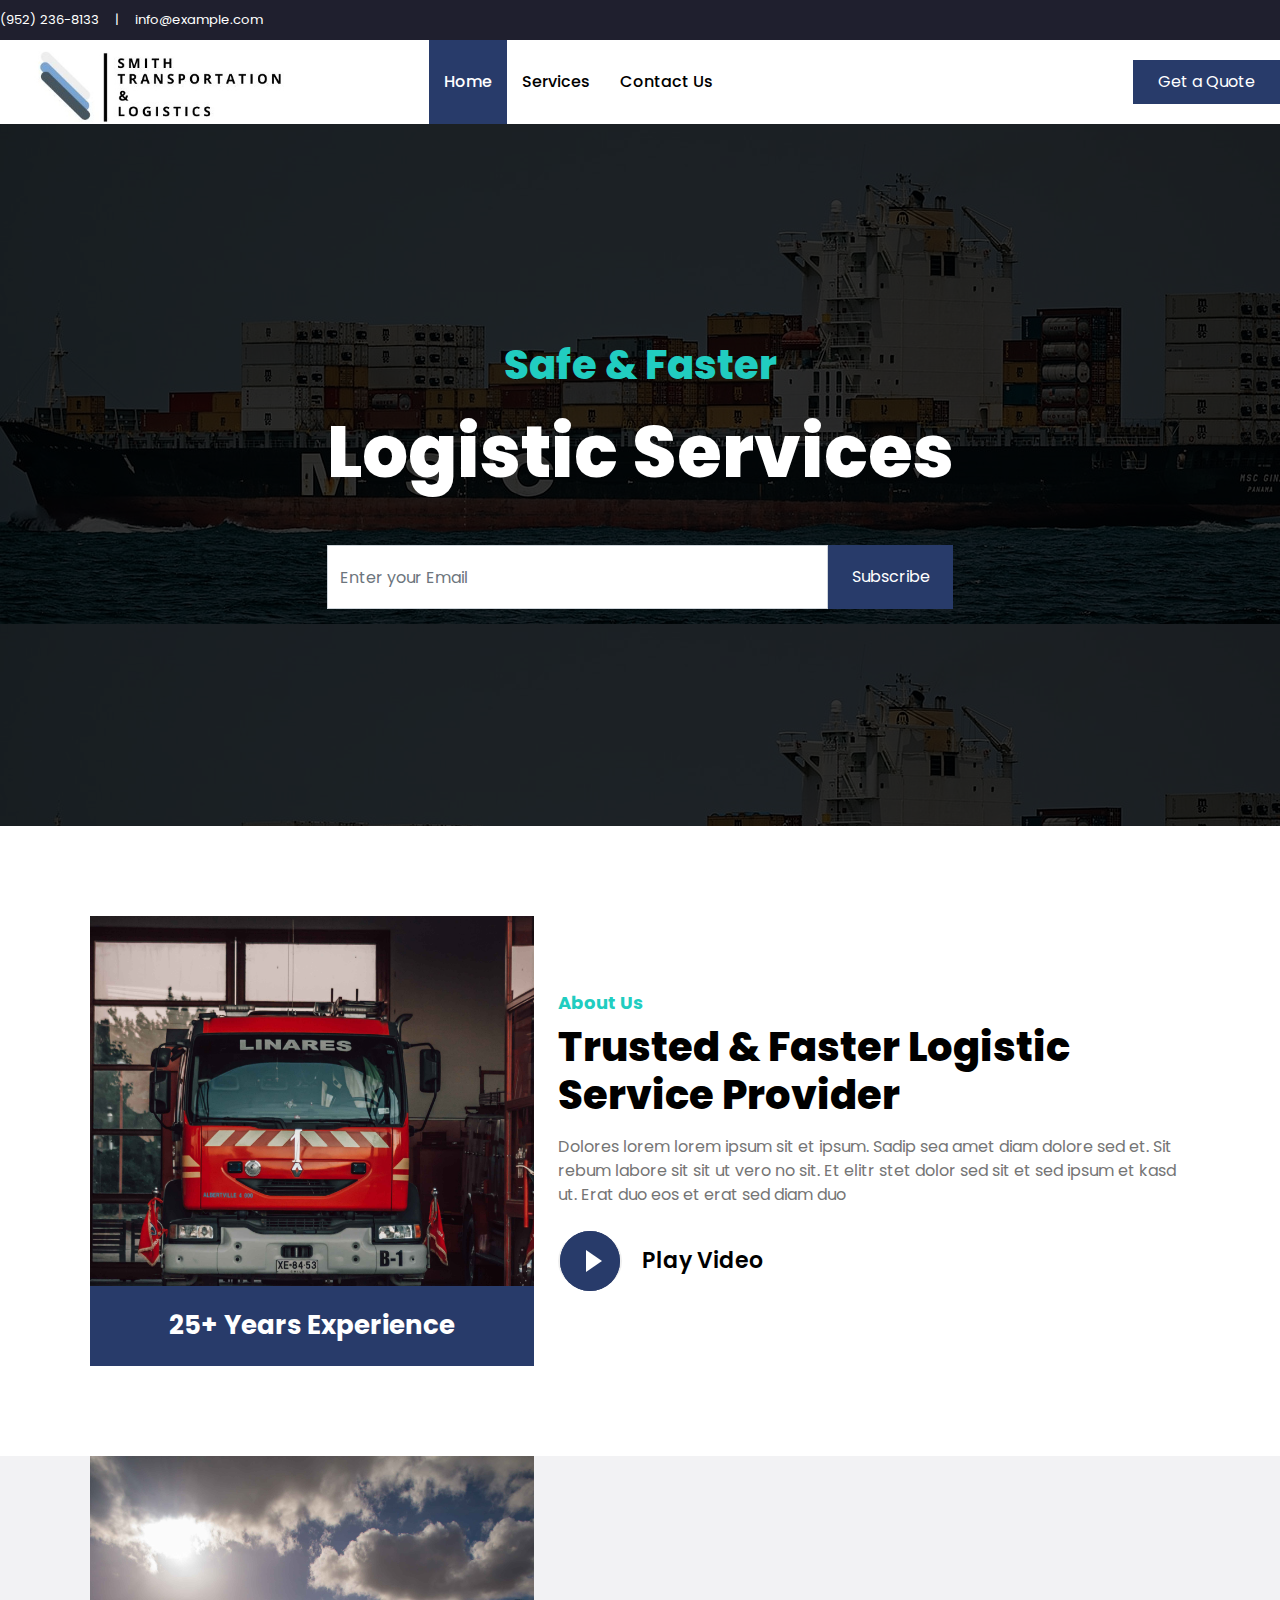
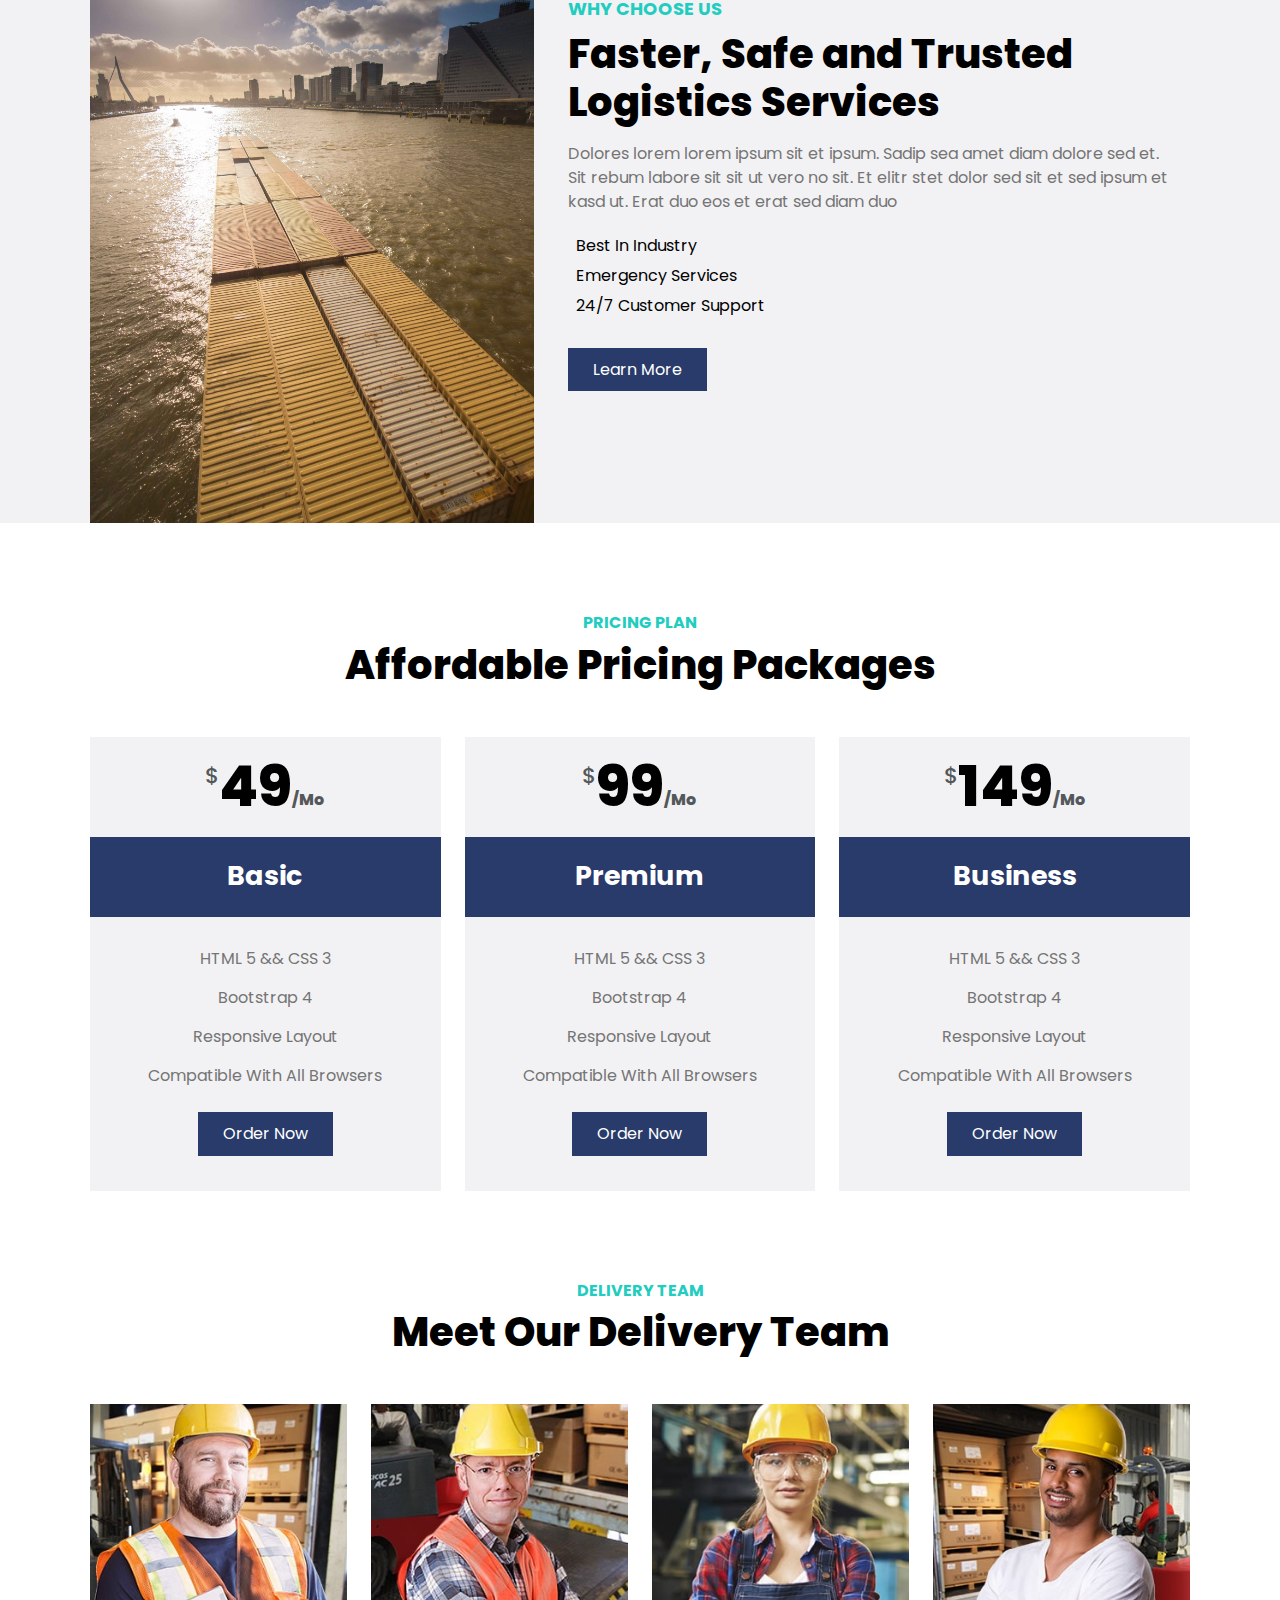
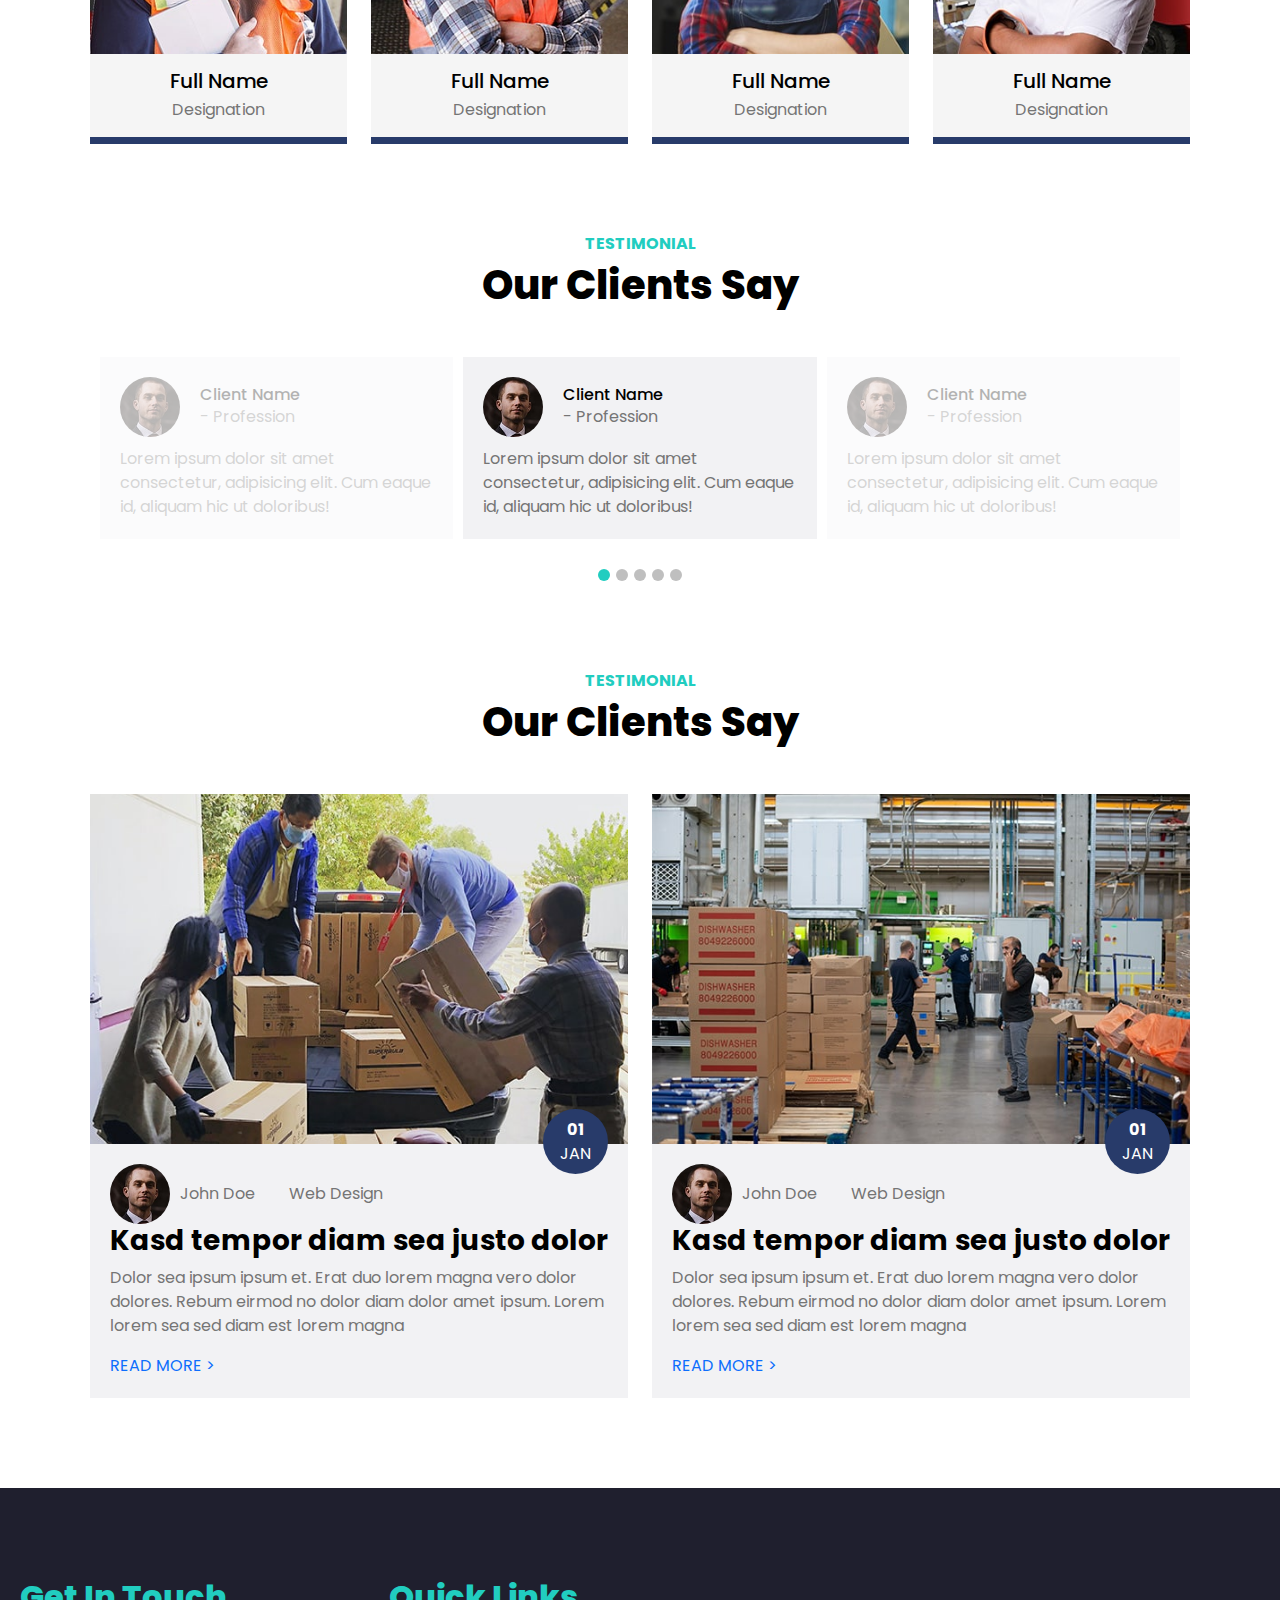
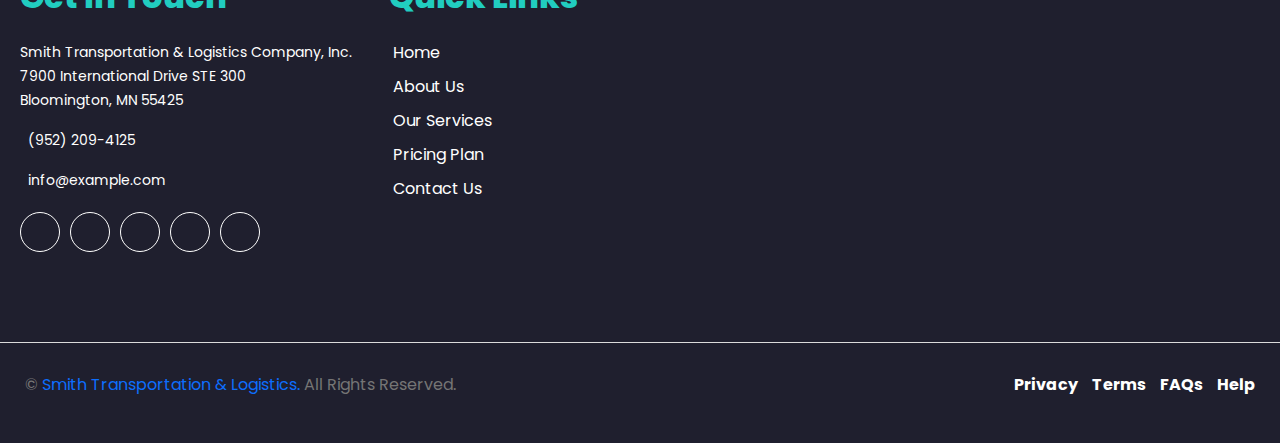
==== index.html @ babe37c7 "Add files via upload" ====
<!doctype html>
<html lang="en">



<meta http-equiv="content-type" content="text/html;charset=UTF-8" />
<head>
    <meta charset="utf-8">
    <meta name="viewport" content="width=device-width, initial-scale=1.0, shrink-to-fit=no, user-scalable=no">
    <title>STL</title>
    <link href="cdn.jsdelivr.net/npm/bootstrap%405.2.0-beta1/dist/css/bootstrap.min.css" rel="stylesheet">
    <link rel="stylesheet" href="https://pro.fontawesome.com/releases/v5.10.0/css/all.css" integrity="sha384-AYmEC3Yw5cVb3ZcuHtOA93w35dYTsvhLPVnYs9eStHfGJvOvKxVfELGroGkvsg+p" crossorigin="anonymous"/>
    <link rel="stylesheet" href="cdnjs.cloudflare.com/ajax/libs/OwlCarousel2/2.3.4/assets/owl.carousel.min.css">
    <link rel="stylesheet"
        href="cdnjs.cloudflare.com/ajax/libs/OwlCarousel2/2.3.4/assets/owl.theme.default.min.css">
    <link rel="stylesheet" href="cdnjs.cloudflare.com/ajax/libs/OwlCarousel2/2.3.4/assets/owl.carousel.min.css">
    <link rel="stylesheet" href="assets/css/theme.css" type="text/css">
    <style>
    html,
    body {
        overflow-x: hidden !important;
    }

    .site__wrapper {
        overflow-x: overlay !important;
    }
    </style>
</head>

<body>


    <div class="site__wrapper">
        <header class="header__wrap" id="navbar">
            <div class="site-nav" id="nav-inner-container">
                <div class="top-menu-section">
                    <div class="header-inner-sec-container">
                        <div class="row">
                            <div class="col-lg-6">
                                <div class="top-menu-col-wrapper">
                                    <div class="top-left-menu-content-wrapper">
                                        <small>
                                            <i class="fa fa-phone-alt mr-2"></i> (952) 236-8133
                                        </small>
                                        <small class="px-3">
                                            |
                                        </small>
                                        <small>
                                            <i class="fa fa-envelope mr-2"></i> info@example.com
                                        </small>
                                    </div>
                                    <!-- top-left-menu-content-wrapper -->
                                </div>
                                <!-- top-menu-col-wrapper -->
                            </div>
                            <div class="col-lg-6">
                                <div class="top-menu-col-wrapper d-flex" style="justify-content:flex-end">
                                    <div class="top-left-menu-content-wrapper">

                                        <a class="text-white px-2" href="#">
                                            <i class="fab fa-facebook-f"></i>
                                        </a>
                                        <a class="text-white px-2" href="#">
                                            <i class="fab fa-twitter"></i>
                                        </a>
                                        <a class="text-white px-2" href="#">
                                            <i class="fab fa-linkedin-in"></i>
                                        </a>
                                        <a class="text-white px-2" href="#">
                                            <i class="fab fa-instagram"></i>
                                        </a>
                                        <a class="text-white px-2" href="#">
                                            <i class="fab fa-youtube"></i>
                                        </a>
                                    </div>
                                    <!-- top-left-menu-content-wrapper -->
                                </div>
                                <!-- top-menu-col-wrapper -->
                            </div>
                        </div>
                        <!-- row -->
                    </div>
                    <!-- inner sec container -->
                </div>
                <!-- top-menu-section -->
                <div class="header-inner-sec-container">
                    <nav class="navbar navbar-expand-lg" style="overflow:hidden;">
                        <div class="container-fluid" style="padding:0">
                            <a class="navbar-brand" style="padding:4px;position:relative" href="#">
                                <img src="assets\images\SMITH (1).jpg" style="    height: 94px;
    position: absolute;
    top: -47px;" alt="">
                            </a>
                            <button class="navbar-toggler" type="button" data-bs-toggle="collapse"
                                data-bs-target="#navbarNav" aria-controls="navbarNav" aria-expanded="false"
                                aria-label="Toggle navigation">
                                <span class="navbar-toggler-icon"></span>
                            </button>
                            <div class="collapse navbar-collapse" id="navbarNav">
                                <ul class="navbar-nav mx-auto">
                                    <li class="nav-item">
                                        <a class="nav-link n1 active" aria-current="page" href="index-2.html">Home</a>
                                    </li>
                                    <li class="nav-item">
                                        <a class="nav-link n2 " href="services.html">Services</a>
                                    </li>
                                    <li class="nav-item">
                                        <a class="nav-link n3" href="contact.html">Contact Us</a>
                                    </li>
                                </ul>
                                <div class="header-btn-wrapper d-flex">
                                    <a href="#" class="theme-btn">
                                        Get a Quote
                                    </a>
                                </div>
                                <!-- header-btn-wrapper -->
                            </div>
                        </div>

                    </nav>



                </div>
                <!--/.container-->
            </div>
            <!--/.site-nave-->
        </header>
        <!--/.header__wrap--><div class="hero-section">
    <div class="inner-sec-container">
        <div class="hero-sec-inner-parent">
            <div class="content-wrapper">
                <h1 class="hero-small-heading">Safe & Faster</h1>
                <h1 class="hero-main-heading">Logistic Services</h1>
                <div class="subscription-form-wrapper">
                    <form action="#" class="d-flex">
                        <div class="form-group inputbox">
                            <input type="text" placeholder="Enter your Email" class="form-control ">
                        </div>
                        <div class="form-group submit-btn">
                            <input type="submit" value="Subscribe" class="form-control ">
                        </div>
                    </form>
                </div>
                <!-- subscription-form-wrapper -->
            </div>
        </div>
        <!-- hero-sec-inner-parent -->
        </di>
        <!-- inner sec container -->
    </div>
    <!-- hero-section -->
</div>
<!-- &&&&&&&&&&&&&&&&&&&&&&&about section &&&&&&&&&&&&&&&&&&&&&&&&& -->

<div class="about-section">
    <div class="inner-sec-container">
        <div class="about-sec-inner-parent">
            <div class="row">
                <div class="col-lg-5">
                    <div class="about-col-wrapper">
                        <div class="about-img-wrapper">
                            <div class="img-wrapper">
                                <img src="assets/images/about.jpg" alt="">
                            </div>
                            <!-- img-wrapper -->
                            <div class="content-wrapper">
                                <h2>
                                    25+ Years Experience
                                </h2>
                            </div>
                        </div>
                        <!-- about-img-wrapper -->
                    </div>
                </div>
                <div class="col-lg-7">
                    <div class="about-col-wrapper d-flex align-items-center" style="display:flex;">
                        <div class="about-content-area">
                            <h3 class="about-txt">About Us</h3>
                            <h2>
                                Trusted & Faster Logistic Service Provider
                            </h2>
                            <p class="mt-3">
                                Dolores lorem lorem ipsum sit et ipsum. Sadip sea amet diam dolore sed et. Sit rebum
                                labore sit sit ut vero no sit. Et elitr stet dolor sed sit et sed ipsum et kasd ut. Erat
                                duo eos et erat sed diam duo
                            </p>

                            <div class="video-play-area">
                                <!-- <button class="video-play-button">
                                    <span></span>
                                </button> -->
                                <button type="button" class="btn-play" data-bs-toggle="modal" data-bs-target="#exampleModal">
                <span></span>
              </button>
              <div class="modal fade" id="exampleModal" tabindex="-1" aria-labelledby="exampleModalLabel" aria-hidden="true">
  <div class="modal-dialog">
    <div class="modal-content">

      <div class="modal-body">
      <iframe width="100%" height="315" src="https://www.youtube.com/embed/Pc0MDeOCjJw" title="YouTube video player" frameborder="0" allow="accelerometer; autoplay; clipboard-write; encrypted-media; gyroscope; picture-in-picture" allowfullscreen></iframe>
      </div>

    </div>
  </div>
</div>
                                <div class="vid-txt-area">
                                    <h3>Play Video</h3>
                                </div>
                                <!-- vid-txt-area -->
                            </div>
                            <!-- video-play-area -->
                        </div>
                        <!-- about-content-area -->
                    </div>
                </div>
            </div>
        </div>
        <!-- inner parent -->
    </div>
    <!-- inner sec container -->
</div>
<!-- about-section -->

    <!-- **************quote section****************** -->

    <!-- <div class="quote-section">
        <div class="inner-sec-container">
            <div class="quote-sec-inner-parent">

                <div class="row">
                    <div class="col-lg-7">
                        <div class="quote-content-area">
                            <h3 class="about-txt">GET A QUOTE
                            </h3>
                            <h2>
                                Request A Free Quote
                            </h2>
                            <p class="mt-3">
                                Dolores lorem lorem ipsum sit et ipsum. Sadip sea amet diam dolore sed et. Sit rebum
                                labore sit sit ut vero no sit. Et elitr stet dolor sed sit et sed ipsum et kasd ut. Erat
                                duo eos et erat sed diam duo
                            </p>

                            <div class="row mt-4">
                                <div class="col-md-4">
                                    <div class="counter-col-wrapper">

                                        <h3 class="count">225</h3>
                                        <h4>Skilled Experts</h4>
                                    </div> -->
                                    <!-- counter-col-wrapper -->
                                <!-- </div> -->
                                <!-- col 4 -->
<!--
                                <div class="col-md-4">
                                    <div class="counter-col-wrapper">
                                        <h3 class="count">1050</h3>
                                        <h4>Happy Clients</h4>
                                    </div> -->
                                    <!-- counter-col-wrapper -->
                                <!-- </div> -->
                                <!-- col 4 -->

                                <!-- <div class="col-md-4">
                                    <div class="counter-col-wrapper">
                                        <h3 class="count">2050</h3>
                                        <h4>Complete Projects</h4>
                                    </div> -->
                                    <!-- counter-col-wrapper -->
                                <!-- </div> -->
                                <!-- col 4 -->
                            <!-- </div> -->
                            <!-- quote-counter-area -->
                        <!-- </div> -->
                        <!-- quote-content-area -->


                    <!-- </div> -->
                    <!-- col 7 -->
                    <!-- <div class="col-lg-5">
                        <div class="quote-form-wrapper d-flex align-items-center">
                            <form action="#" class="w-100 mt-4">
                                <div class="form-group">
                                    <input type="text" placeholder="Your Name" class="form-control">
                                </div> -->
                                <!-- form group -->
                                <!-- <div class="form-group">
                                    <input type="email" placeholder="Your Name" class="form-control">
                                </div> -->
                                <!-- form group -->
                                <!-- <div class="form-group">
                                    <select name="" id="" class="form-control">
                                        <option value="">Select Services</option>
                                        <option value="">Service A</option>
                                        <option value="">Service B</option>
                                        <option value="">Service C</option>
                                    </select>
                                </div> -->
                                <!-- form group -->
                                <!-- <div class="form-group">
                                    <input type="submit" class="form-control submit" value="Get a Quote">
                                </div>
                            </form>
                        </div> -->
                        <!-- quote-form-wrapper -->
                    <!-- </div> -->
                    <!-- col 5 -->
                <!-- </div> -->
                <!-- row -->

            <!-- </div> -->
            <!-- quote-sec-inner-parent -->
        <!-- </div> -->
        <!-- inner sec container -->
    <!-- </div> -->
    <!-- quote-section -->

<!--
<div class="service-section">
    <div class="inner-sec-container">
        <div class="service-inner-parent">
            <div class="heading-wrapper">
                <h2>Our Serivces</h2>
                <h3> Best Logistic Services</h3>
            </div> -->
            <!-- heading-wrapper -->
            <!-- <div class="row mt-5">
                <div class="col-lg-3">
                    <div class="service-card-wrapper">
                        <div class="service-header-wrapper d-flex align-items-center">
                            <i class="fa fa-2x fa-plane pr-3"></i>
                            <p class="px-3">Air Flight</p>
                        </div> -->
                        <!-- service-header-wrapper -->
                        <!-- <div class="content-wrapper">
                            <p>Diam amet eos at no eos sit lorem, amet rebum ipsum clita stet diam sea est diam</p>
                            <a href="#">
                                Read More
                            </a>
                        </div> -->
                        <!-- content-wrapper     -->
                    <!-- </div> -->
                    <!-- service-card-wrapper -->
                <!-- </div> -->
                <!-- col 3 -->
                <!-- <div class="col-lg-3">
                    <div class="service-card-wrapper">
                        <div class="service-header-wrapper d-flex align-items-center">
                            <i class="fa fa-2x fa-ship pr-3"></i>
                            <p class="px-3">Ocean Freight</p>
                        </div> -->
                        <!-- service-header-wrapper -->
                        <!-- <div class="content-wrapper">
                            <p>Diam amet eos at no eos sit lorem, amet rebum ipsum clita stet diam sea est diam</p>
                            <a href="#">
                                Read More
                            </a>
                        </div> -->
                        <!-- content-wrapper     -->
                    <!-- </div> -->
                    <!-- service-card-wrapper -->
                <!-- </div> -->
                <!-- col 3 -->
                <!-- <div class="col-lg-3">
                    <div class="service-card-wrapper">
                        <div class="service-header-wrapper d-flex align-items-center">
                            <i class="fa fa-2x fa-truck pr-3"></i>
                            <p class="px-3">Land Transport</p>
                        </div> -->
                        <!-- service-header-wrapper -->
                        <!-- <div class="content-wrapper">
                            <p>Diam amet eos at no eos sit lorem, amet rebum ipsum clita stet diam sea est diam</p>
                            <a href="#">
                                Read More
                            </a>
                        </div> -->
                        <!-- content-wrapper     -->
                    <!-- </div> -->
                    <!-- service-card-wrapper -->
                <!-- </div> -->
                <!-- col 3 -->
                <!-- <div class="col-lg-3">
                    <div class="service-card-wrapper">
                        <div class="service-header-wrapper d-flex align-items-center">
                            <i class="fa fa-2x fa-store pr-3"></i>
                            <p class="px-3">Cargo Storage</p>
                        </div> -->
                        <!-- service-header-wrapper -->
                        <!-- <div class="content-wrapper">
                            <p>Diam amet eos at no eos sit lorem, amet rebum ipsum clita stet diam sea est diam</p>
                            <a href="#">
                                Read More
                            </a> -->
                        <!-- </div> -->
                        <!-- content-wrapper     -->
                    <!-- </div> -->
                    <!-- service-card-wrapper -->
                <!-- </div> -->
                <!-- col 3 -->
            <!-- </div> -->
        <!-- </div> -->
        <!-- service-inner-parent -->
    <!-- </div> -->
    <!-- inner sec container -->
<!-- </div> -->
<!-- service-section -->


<!-- ***************** choose section**************8 -->


<div class="choose-section">
    <div class="inner-sec-container">
        <div class="choose-sec-inner-parent">
            <div class="row">
                <div class="col-lg-5">
                    <div class="choose-img-wrapper">
                        <img src="assets/images/ship.jpg" alt="">
                    </div>
                    <!-- choose-img-wrapper -->
                </div>
                <div class="col-lg-7">
                    <div class="choose-content-wrapper d-flex align-items-center">
                        <div class="content-wrapper">

                            <h3 class="about-txt">WHY CHOOSE US

                            </h3>
                            <h2>
                                Faster, Safe and Trusted Logistics Services
                            </h2>
                            <p class="mt-3">
                                Dolores lorem lorem ipsum sit et ipsum. Sadip sea amet diam dolore sed et. Sit rebum
                                labore sit sit ut vero no sit. Et elitr stet dolor sed sit et sed ipsum et kasd ut. Erat
                                duo eos et erat sed diam duo
                            </p>
                            <ul class="choose-list">
                                <li> <i class="far fa-dot-circle  mr-3"></i> &nbsp; Best In Industry</li>
                                <li><i class="far fa-dot-circle  mr-3"></i> &nbsp; Emergency Services</li>
                                <li><i class="far fa-dot-circle  mr-3"></i> &nbsp; 24/7 Customer Support</li>
                            </ul>
                            <br>
                            <a href="#" class="theme-btn">
                                Learn More
                            </a>
                        </div>
                        <!-- content-wrapper -->
                    </div>
                    <!-- choose-content-wrapper  -->
                </div>
            </div>
        </div>
        <!-- choose-sec-inner-parent -->
    </div>
    <!-- inner sec container -->
</div>
<!-- choose-section -->

<!-- *******************Pricing section******************** -->

<div class="pricing-section">
    <div class="inner-sec-container">
        <div class="pricing-sec-inner-parent">
            <div class="heading-wrapper">
                <h2>PRICING PLAN</h2>
                <h3> Affordable Pricing Packages</h3>
            </div>
            <!-- heading-wrapper -->

            <div class="row mt-5">
                <div class="col-lg-4">
                    <div class="pricing-card-wrapper">
                        <div class="price-area">
                            <h1 class="display-4 mb-0">
                                <small class="align-top text-muted font-weight-medium"
                                    style="font-size: 22px; line-height: 45px;font-weight:500;">$</small>49<small
                                    class="align-bottom text-muted font-weight-medium"
                                    style="font-size: 16px; line-height: 40px">/Mo</small>
                            </h1>
                        </div>
                        <!-- price-area -->
                        <div class="price-tag-area">
                            <h2>Basic</h2>
                        </div>
                        <!-- price-tag-area -->
                        <div class="price-detail-area">
                            <p>HTML 5 && CSS 3</p>
                            <p>Bootstrap 4</p>
                            <p>Responsive Layout</p>
                            <p>Compatible With All Browsers</p>
                            <a href="#" class="theme-btn d-block mx-auto mt-4" style="width:fit-content;">
                                Order Now
                            </a>
                        </div>
                        <!-- price-detail-area   -->
                    </div>
                    <!-- pricing-card-wrapper -->
                </div>
                <!-- col 4 -->

                <div class="col-lg-4">
                    <div class="pricing-card-wrapper">
                        <div class="price-area">
                            <h1 class="display-4 mb-0">
                                <small class="align-top text-muted font-weight-medium"
                                    style="font-size: 22px; line-height: 45px;font-weight:500;">$</small>99<small
                                    class="align-bottom text-muted font-weight-medium"
                                    style="font-size: 16px; line-height: 40px">/Mo</small>
                            </h1>
                        </div>
                        <!-- price-area -->
                        <div class="price-tag-area">
                            <h2>Premium</h2>
                        </div>
                        <!-- price-tag-area -->
                        <div class="price-detail-area">
                            <p>HTML 5 && CSS 3</p>
                            <p>Bootstrap 4</p>
                            <p>Responsive Layout</p>
                            <p>Compatible With All Browsers</p>
                            <a href="#" class="theme-btn d-block mx-auto mt-4" style="width:fit-content;">
                                Order Now
                            </a>
                        </div>
                        <!-- price-detail-area   -->
                    </div>
                    <!-- pricing-card-wrapper -->
                </div>
                <!-- col 4 -->

                <div class="col-lg-4">
                    <div class="pricing-card-wrapper">
                        <div class="price-area">
                            <h1 class="display-4 mb-0">
                                <small class="align-top text-muted font-weight-medium"
                                    style="font-size: 22px; line-height: 45px;font-weight:500;">$</small>149<small
                                    class="align-bottom text-muted font-weight-medium"
                                    style="font-size: 16px; line-height: 40px">/Mo</small>
                            </h1>
                        </div>
                        <!-- price-area -->
                        <div class="price-tag-area">
                            <h2>Business</h2>
                        </div>
                        <!-- price-tag-area -->
                        <div class="price-detail-area">
                            <p>HTML 5 && CSS 3</p>
                            <p>Bootstrap 4</p>
                            <p>Responsive Layout</p>
                            <p>Compatible With All Browsers</p>
                            <a href="#" class="theme-btn d-block mx-auto mt-4" style="width:fit-content;">
                                Order Now
                            </a>
                        </div>
                        <!-- price-detail-area   -->
                    </div>
                    <!-- pricing-card-wrapper -->
                </div>
                <!-- col 4 -->
            </div>
            <!-- row -->
        </div>
        <!-- pricing-sec-inner-parent -->
    </div>
    <!-- inner sec container -->
</div>
<!-- pricing-section -->


<!-- *********************team section*************** -->

<div class="team-section">
    <div class="inner-sec-container">
        <div class="team-sec-inner-parent">
            <div class="heading-wrapper">
                <h2>DELIVERY TEAM</h2>
                <h3> Meet Our Delivery Team</h3>
            </div>
            <!-- heading-wrapper -->

            <div class="row mt-5">
                <div class="col-lg-3">
                    <div class="team-card-wrapper">
                        <div class="img-wrapper">
                            <img src="assets/images/team1.jpg" alt="">
                        </div>
                        <!-- img-wrapper-->
                        <div class="content-wrapper">
                            <div class="intro-area">
                                <h3>Full Name</h3>
                                <p>Designation</p>
                            </div>
                            <!-- intro-area -->
                            <div class="team-social-wrapper">
                                <div class="icons-parent">
                                    <div class="social-icon-area">
                                        <a class="text-white px-2" href="#">
                                            <i class="fab fa-facebook-f"></i>
                                        </a>
                                    </div>
                                    <!-- social-icon-area -->

                                    <div class="social-icon-area">
                                        <a class="text-white px-2" href="#">
                                            <i class="fab fa-twitter"></i>
                                        </a>
                                    </div>
                                    <!-- social-icon-area -->

                                    <div class="social-icon-area">
                                        <a class="text-white px-2" href="#">
                                            <i class="fab fa-linkedin-in"></i>
                                        </a>
                                    </div>
                                    <!-- social-icon-area -->

                                    <div class="social-icon-area">
                                        <a class="text-white px-2" href="#">
                                            <i class="fab fa-instagram"></i>
                                        </a>
                                    </div>
                                    <!-- social-icon-area -->
                                    <div class="social-icon-area">
                                        <a class="text-white px-2" href="#">
                                            <i class="fab fa-youtube"></i>
                                        </a>
                                    </div>
                                    <!-- social-icon-area -->

                                </div>
                            </div>
                            <!-- team-social-wrapper -->
                        </div>
                        <!-- content-wrapper -->
                    </div>
                    <!-- team-card-wrapper -->
                </div>
                <!-- col 3 -->

                <div class="col-lg-3">
                    <div class="team-card-wrapper">
                        <div class="img-wrapper">
                            <img src="assets/images/team2.jpg" alt="">
                        </div>
                        <!-- img-wrapper-->
                        <div class="content-wrapper">
                            <div class="intro-area">
                                <h3>Full Name</h3>
                                <p>Designation</p>
                            </div>
                            <!-- intro-area -->
                            <div class="team-social-wrapper">
                                <div class="icons-parent">
                                    <div class="social-icon-area">
                                        <a class="text-white px-2" href="#">
                                            <i class="fab fa-facebook-f"></i>
                                        </a>
                                    </div>
                                    <!-- social-icon-area -->

                                    <div class="social-icon-area">
                                        <a class="text-white px-2" href="#">
                                            <i class="fab fa-twitter"></i>
                                        </a>
                                    </div>
                                    <!-- social-icon-area -->

                                    <div class="social-icon-area">
                                        <a class="text-white px-2" href="#">
                                            <i class="fab fa-linkedin-in"></i>
                                        </a>
                                    </div>
                                    <!-- social-icon-area -->

                                    <div class="social-icon-area">
                                        <a class="text-white px-2" href="#">
                                            <i class="fab fa-instagram"></i>
                                        </a>
                                    </div>
                                    <!-- social-icon-area -->
                                    <div class="social-icon-area">
                                        <a class="text-white px-2" href="#">
                                            <i class="fab fa-youtube"></i>
                                        </a>
                                    </div>
                                    <!-- social-icon-area -->

                                </div>
                            </div>
                            <!-- team-social-wrapper -->
                        </div>
                        <!-- content-wrapper -->
                    </div>
                    <!-- team-card-wrapper -->
                </div>
                <!-- col 3 -->

                <div class="col-lg-3">
                    <div class="team-card-wrapper">
                        <div class="img-wrapper">
                            <img src="assets/images/team3.jpg" alt="">
                        </div>
                        <!-- img-wrapper-->
                        <div class="content-wrapper">
                            <div class="intro-area">
                                <h3>Full Name</h3>
                                <p>Designation</p>
                            </div>
                            <!-- intro-area -->
                            <div class="team-social-wrapper">
                                <div class="icons-parent">
                                    <div class="social-icon-area">
                                        <a class="text-white px-2" href="#">
                                            <i class="fab fa-facebook-f"></i>
                                        </a>
                                    </div>
                                    <!-- social-icon-area -->

                                    <div class="social-icon-area">
                                        <a class="text-white px-2" href="#">
                                            <i class="fab fa-twitter"></i>
                                        </a>
                                    </div>
                                    <!-- social-icon-area -->

                                    <div class="social-icon-area">
                                        <a class="text-white px-2" href="#">
                                            <i class="fab fa-linkedin-in"></i>
                                        </a>
                                    </div>
                                    <!-- social-icon-area -->

                                    <div class="social-icon-area">
                                        <a class="text-white px-2" href="#">
                                            <i class="fab fa-instagram"></i>
                                        </a>
                                    </div>
                                    <!-- social-icon-area -->
                                    <div class="social-icon-area">
                                        <a class="text-white px-2" href="#">
                                            <i class="fab fa-youtube"></i>
                                        </a>
                                    </div>
                                    <!-- social-icon-area -->

                                </div>
                            </div>
                            <!-- team-social-wrapper -->
                        </div>
                        <!-- content-wrapper -->
                    </div>
                    <!-- team-card-wrapper -->
                </div>
                <!-- col 3 -->

                <div class="col-lg-3">
                    <div class="team-card-wrapper">
                        <div class="img-wrapper">
                            <img src="assets/images/team4.jpg" alt="">
                        </div>
                        <!-- img-wrapper-->
                        <div class="content-wrapper">
                            <div class="intro-area">
                                <h3>Full Name</h3>
                                <p>Designation</p>
                            </div>
                            <!-- intro-area -->
                            <div class="team-social-wrapper">
                                <div class="icons-parent">
                                    <div class="social-icon-area">
                                        <a class="text-white px-2" href="#">
                                            <i class="fab fa-facebook-f"></i>
                                        </a>
                                    </div>
                                    <!-- social-icon-area -->

                                    <div class="social-icon-area">
                                        <a class="text-white px-2" href="#">
                                            <i class="fab fa-twitter"></i>
                                        </a>
                                    </div>
                                    <!-- social-icon-area -->

                                    <div class="social-icon-area">
                                        <a class="text-white px-2" href="#">
                                            <i class="fab fa-linkedin-in"></i>
                                        </a>
                                    </div>
                                    <!-- social-icon-area -->

                                    <div class="social-icon-area">
                                        <a class="text-white px-2" href="#">
                                            <i class="fab fa-instagram"></i>
                                        </a>
                                    </div>
                                    <!-- social-icon-area -->
                                    <div class="social-icon-area">
                                        <a class="text-white px-2" href="#">
                                            <i class="fab fa-youtube"></i>
                                        </a>
                                    </div>
                                    <!-- social-icon-area -->

                                </div>
                            </div>
                            <!-- team-social-wrapper -->
                        </div>
                        <!-- content-wrapper -->
                    </div>
                    <!-- team-card-wrapper -->
                </div>
                <!-- col 3 -->
            </div>
            <!-- row -->
        </div>
        <!-- team-sec-inner-parent -->
    </div>
    <!-- inner container -->
</div>
<!-- team-section -->

    <!-- ******************Testimonial section************ -->


    <div class="testimonial-section">
        <div class="inner-sec-container">
            <div class="testimonial-sec-inner-parent">
                <div class="heading-wrapper">
                    <h2>TESTIMONIAL</h2>
                    <h3>Our Clients Say</h3>
                </div>
                <!-- heading-wrapper -->
                <div class="testimonial-slider-wrapper mt-5">


                    <div class="screenshot_slider1 owl-carousel">
                        <div class="item">
                            <div class="testimonial-card-wrapper">
                                <i class="fa fa-3x fa-quote-right position-absolute" style="top: -12px; right: 0"></i>
                                <div class="client-intro-area">
                                    <div class="client-img-wrapper">
                                        <img src="assets/images/client1.jpg" alt="">
                                    </div>
                                    <!-- client-img-wrapper  -->
                                    <div class="client-name-area">
                                        <h6>Client Name</h6>
                                        <p>- Profession</p>
                                    </div>
                                    <!-- client-name-area    -->
                                </div>
                                <!-- client-intro-area -->
                                <div class="client-content-area">
                                    <p>Lorem ipsum dolor sit amet consectetur, adipisicing elit. Cum eaque id, aliquam hic
                                        ut doloribus!</p>
                                </div>
                                <!-- client-content-area -->
                            </div>
                            <!-- testimonial-card-wrapper -->
                        </div>
                        <!-- item -->

                        <div class="item">
                            <div class="testimonial-card-wrapper">
                                <i class="fa fa-3x fa-quote-right position-absolute" style="top: -12px; right: 0"></i>
                                <div class="client-intro-area">
                                    <div class="client-img-wrapper">
                                        <img src="assets/images/client1.jpg" alt="">
                                    </div>
                                    <!-- client-img-wrapper  -->
                                    <div class="client-name-area">
                                        <h6>Client Name</h6>
                                        <p>- Profession</p>
                                    </div>
                                    <!-- client-name-area    -->
                                </div>
                                <!-- client-intro-area -->
                                <div class="client-content-area">
                                    <p>Lorem ipsum dolor sit amet consectetur, adipisicing elit. Cum eaque id, aliquam hic
                                        ut doloribus!</p>
                                </div>
                                <!-- client-content-area -->
                            </div>
                            <!-- testimonial-card-wrapper -->
                        </div>
                        <!-- item -->

                        <div class="item">
                            <div class="testimonial-card-wrapper">
                                <i class="fa fa-3x fa-quote-right position-absolute" style="top: -12px; right: 0"></i>
                                <div class="client-intro-area">
                                    <div class="client-img-wrapper">
                                        <img src="assets/images/client1.jpg" alt="">
                                    </div>
                                    <!-- client-img-wrapper  -->
                                    <div class="client-name-area">
                                        <h6>Client Name</h6>
                                        <p>- Profession</p>
                                    </div>
                                    <!-- client-name-area    -->
                                </div>
                                <!-- client-intro-area -->
                                <div class="client-content-area">
                                    <p>Lorem ipsum dolor sit amet consectetur, adipisicing elit. Cum eaque id, aliquam hic
                                        ut doloribus!</p>
                                </div>
                                <!-- client-content-area -->
                            </div>
                            <!-- testimonial-card-wrapper -->
                        </div>
                        <!-- item -->

                        <div class="item">
                            <div class="testimonial-card-wrapper">
                                <i class="fa fa-3x fa-quote-right position-absolute" style="top: -12px; right: 0"></i>
                                <div class="client-intro-area">
                                    <div class="client-img-wrapper">
                                        <img src="assets/images/client1.jpg" alt="">
                                    </div>
                                    <!-- client-img-wrapper  -->
                                    <div class="client-name-area">
                                        <h6>Client Name</h6>
                                        <p>- Profession</p>
                                    </div>
                                    <!-- client-name-area    -->
                                </div>
                                <!-- client-intro-area -->
                                <div class="client-content-area">
                                    <p>Lorem ipsum dolor sit amet consectetur, adipisicing elit. Cum eaque id, aliquam hic
                                        ut doloribus!</p>
                                </div>
                                <!-- client-content-area -->
                            </div>
                            <!-- testimonial-card-wrapper -->
                        </div>
                        <!-- item -->

                        <div class="item">
                            <div class="testimonial-card-wrapper">
                                <i class="fa fa-3x fa-quote-right position-absolute" style="top: -12px; right: 0"></i>
                                <div class="client-intro-area">
                                    <div class="client-img-wrapper">
                                        <img src="assets/images/client1.jpg" alt="">
                                    </div>
                                    <!-- client-img-wrapper  -->
                                    <div class="client-name-area">
                                        <h6>Client Name</h6>
                                        <p>- Profession</p>
                                    </div>
                                    <!-- client-name-area    -->
                                </div>
                                <!-- client-intro-area -->
                                <div class="client-content-area">
                                    <p>Lorem ipsum dolor sit amet consectetur, adipisicing elit. Cum eaque id, aliquam hic
                                        ut doloribus!</p>
                                </div>
                                <!-- client-content-area -->
                            </div>
                            <!-- testimonial-card-wrapper -->
                        </div>
                        <!-- item -->


                    </div>
                </div>
                <!-- testimonial-slider-wrapper -->
            </div>
            <!-- inner parent -->
        </div>
        <!-- inner sec container -->
    </div>
    <!-- testimonial-section -->



<!-- ******************Blog section*******************8 -->
<div class="blog-section">
    <div class="inner-sec-container">
        <div class="blog-sec-inner-parent">
            <div class="heading-wrapper">
                <h2>TESTIMONIAL</h2>
                <h3>Our Clients Say</h3>
            </div>
            <!-- heading-wrapper -->
            <div class="row mt-5">
                <div class="col-lg-6">
                    <div class="blog-col-wrapper">
                        <div class="img-wrapper">
                            <img src="assets/images/blog1.jpg" alt="">
                            <div class="blog-img-tag">
                                <p>
                                    <span>
                                        01
                                    </span>
                                    <br>
                                    JAN
                                </p>
                            </div>
                            <!-- blog-img-tag -->
                        </div>
                        <!-- img-wrapper -->
                        <div class="content-wrapper">
                            <div class="author-intro-area">
                                <div class="profile-area">
                                    <img src="assets/images/client1.jpg" alt="">
                                </div>
                                <!-- profile-area -->

                                <p>John Doe &nbsp;&nbsp;&nbsp;&nbsp; </p>
                                <p> <i class="far fa-bookmark text-primary"></i> &nbsp;Web Design </p>
                            </div>
                            <!-- author-intro-area -->

                            <h2>Kasd tempor diam sea justo dolor</h2>

                            <p class="mt-2">Dolor sea ipsum ipsum et. Erat duo lorem magna vero dolor dolores. Rebum
                                eirmod no dolor diam dolor amet ipsum. Lorem lorem sea sed diam est lorem magna</p>

                            <a href="#" class="mt-3 d-block">READ MORE ></a>
                        </div>
                        <!-- content-wrapper -->
                    </div>
                    <!-- blog-col-wrapper -->
                </div>
                <div class="col-lg-6">
                    <div class="blog-col-wrapper">
                        <div class="img-wrapper">
                            <img src="assets/images/blog2.jpg" alt="">
                            <div class="blog-img-tag">
                                <p>
                                    <span>
                                        01
                                    </span>
                                    <br>
                                    JAN
                                </p>
                            </div>
                            <!-- blog-img-tag -->
                        </div>
                        <!-- img-wrapper -->
                        <div class="content-wrapper">
                            <div class="author-intro-area">
                                <div class="profile-area">
                                    <img src="assets/images/client1.jpg" alt="">
                                </div>
                                <!-- profile-area -->

                                <p>John Doe &nbsp;&nbsp;&nbsp;&nbsp; </p>
                                <p> <i class="far fa-bookmark text-primary"></i> &nbsp;Web Design </p>
                            </div>
                            <!-- author-intro-area -->

                            <h2>Kasd tempor diam sea justo dolor</h2>

                            <p class="mt-2">Dolor sea ipsum ipsum et. Erat duo lorem magna vero dolor dolores. Rebum
                                eirmod no dolor diam dolor amet ipsum. Lorem lorem sea sed diam est lorem magna</p>

                            <a href="#" class="mt-3 d-block">READ MORE ></a>
                        </div>
                        <!-- content-wrapper -->
                    </div>
                    <!-- blog-col-wrapper -->
                </div>
            </div>
        </div>
    </div>
</div>
<!-- blog-section -->

<script src="ajax.googleapis.com/ajax/libs/jquery/3.3.1/jquery.min.js"></script>
<script src="cdnjs.cloudflare.com/ajax/libs/OwlCarousel2/2.3.4/owl.carousel.min.js"></script>

<script>
    $(window).scroll(function() {

// Write code here
var scroll = $(window).scrollTop();
if (scroll >= 40) {
    $(".top").addClass("back-to-top");
} else {
    $(".top").removeClass("back-to-top");
}


});
</script>
<script>
    $('.count').each(function () {
    $(this).prop('Counter',0).animate({
        Counter: $(this).text()
    }, {
        duration: 4000,
        easing: 'swing',
        step: function (now) {
            $(this).text(Math.ceil(now));
        }
    });
});
</script>
<script>
var owl = $('.screenshot_slider1').owlCarousel({

    loop: true,
    margin: 10,
    nav: true,
    autoplay: true,
    center: true,
    dots: true,
    autoPlayTimeout: 3000,
    autoplayHoverPause: true,
    navContainer: '#navhere',
    navText: ['<span class="fas fa-chevron-left fa-2x"></span>',
        '<span class="fas fa-chevron-right fa-2x"></span>'
    ],
    responsive: {
        0: {
            items: 1.4
        },
        640: {
            items: 2.4
        },
        960: {
            items: 3
        },
        1200: {
            items: 3.055
        }
    }


});
/****************************/
</script>



<div class="footer-section">
    <div class="inner-sec-container" style="max-width:1360px;">
        <div class="footer-inner-parent ">
           <div class="row">
               <div class="col-lg-7">
                 <div class="row">
                    <div class="col-lg-6">
                    <div class="footer-col-wrapper">
                        <h2>Get In Touch</h2>

                    <p class="mt-4">
                    Smith Transportation & Logistics Company, Inc.
                        <br>
                        7900 International Drive STE 300


                    <br>Bloomington, MN 55425



                    </p>
                    <p class="mt-3"><i class="fa fa-phone-alt mr-2"></i> &nbsp;
                    (952) 209-4125

                    </p>

                    <p class="mt-3"><i class="fa fa-envelope mr-2"></i> &nbsp;
                    info@example.com
                    </p>

                     <div class="icons-parent">
                                    <div class="social-icon-area">
                                        <a class="text-white px-2" href="#">
                                            <i class="fab fa-facebook-f"></i>
                                        </a>
                                    </div>
                                    <!-- social-icon-area -->

                                    <div class="social-icon-area">
                                        <a class="text-white px-2" href="#">
                                            <i class="fab fa-twitter"></i>
                                        </a>
                                    </div>
                                    <!-- social-icon-area -->

                                    <div class="social-icon-area">
                                        <a class="text-white px-2" href="#">
                                            <i class="fab fa-linkedin-in"></i>
                                        </a>
                                    </div>
                                    <!-- social-icon-area -->

                                    <div class="social-icon-area">
                                        <a class="text-white px-2" href="#">
                                            <i class="fab fa-instagram"></i>
                                        </a>
                                    </div>
                                    <!-- social-icon-area -->
                                    <div class="social-icon-area">
                                        <a class="text-white px-2" href="#">
                                            <i class="fab fa-youtube"></i>
                                        </a>
                                    </div>
                                    <!-- social-icon-area -->

                                </div>
                    </div>
                    <!-- footer-col-wrapper -->
                    </div>
                    <div class="col-lg-6">
                        <div class="footer-col-wrapper">
                            <h2>Quick Links</h2>
                            <ul class="footer-list">
                                <li><a href="#"><i class="fa fa-angle-right mr-2"></i> &nbsp;Home</a></li>
                                <li><a href="#"><i class="fa fa-angle-right mr-2"></i>&nbsp;About Us</a></li>
                                <li><a href="#"><i class="fa fa-angle-right mr-2"></i>&nbsp;Our Services</a></li>
                                <li><a href="#"><i class="fa fa-angle-right mr-2"></i>&nbsp;Pricing Plan</a></li>
                                <li><a href="#"><i class="fa fa-angle-right mr-2"></i>&nbsp;Contact Us</a></li>
                            </ul>
                        </div>
                        <!-- footer-col-wrapper -->
                    </div>
                    <!-- col 6 -->
                 </div>
                 <!-- row -->
               </div>
               <!-- col 7 -->
               <div class="col-lg-5">
                   <!-- <div class="footer-col-wrapper">
                       <h2>
                       Newsletter
                       </h2>
                        <p class="mt-4">
                        Rebum labore lorem dolores kasd est, et ipsum amet et at kasd, ipsum sea tempor magna tempor. Accu kasd sed ea duo ipsum. Dolor duo eirmod sea justo no lorem est diam
                        </p>

                        <div class="subscription-form-wrapper">
                    <form action="#" class="d-flex">
                        <div class="form-group inputbox">
                            <input type="text" placeholder="Enter your Email" class="form-control ">
                        </div>
                        <div class="form-group submit-btn">
                            <input type="submit" value="Subscribe" class="form-control ">
                        </div>
                    </form>
                </div>
                subscription-form-wrapper
                   </div> -->
                   <!-- footer-col-wrapper -->
               </div>
           </div>
        </div>
        <!-- footer-inner-parent -->

    </div>
    <!-- inner sec container -->

</div>
<!-- footer-section -->
<div class="bottom-footer-section">
    <div class="inner-sec-container"  style="max-width:1360px;">
        <div class="bottom-footer-content-wrapper">
        <p>&copy; <a href="#">Smith Transportation & Logistics.</a> All Rights Reserved.</p>

        <ul class="footer-bottom-list">
            <li><a href="#"> Privacy</a></li>
            <li><a href="#">Terms</a></li>
            <li><a href="#">FAQs</a></li>
            <li><a href="#">Help</a></li>
        </ul>
        </div>
        <!-- bottom-footer-content-wrapper -->

        </div>
    </div>
    <!-- bottom-footer-section -->

    <a href="#" class="btn btn-lg top"><i class="fa fa-angle-double-up"></i></a>





<script src="cdn.jsdelivr.net/npm/bootstrap%405.2.0-beta1/dist/js/bootstrap.bundle.min.js">
</script>
<script src="ajax.googleapis.com/ajax/libs/jquery/3.5.1/jquery.min.js"></script>
<script src="assets/js/theme.js"></script>

</body>


</html>
---- assets/css/theme.css ----
@import url("https://fonts.googleapis.com/css2?family=Poppins:wght@300;500;600;800&amp;display=swap");
@import url("https://fonts.googleapis.com/css2?family=Oswald:wght@500;600;700&amp;display=swap");
/*!
 * Bootstrap v5.0.1 (https://getbootstrap.com/)
 * Copyright 2011-2021 The Bootstrap Authors
 * Copyright 2011-2021 Twitter, Inc.
 * Licensed under MIT (https://github.com/twbs/bootstrap/blob/main/LICENSE)
 */
/*@import "utilities";*/
@import url("https://fonts.googleapis.com/css2?family=Poppins:wght@400;500;600;700;800&amp;display=swap");
:root {
  --bs-blue: #0d6efd;
  --bs-indigo: #6610f2;
  --bs-purple: #6f42c1;
  --bs-pink: #d63384;
  --bs-red: #dc3545;
  --bs-orange: #fd7e14;
  --bs-yellow: #ffc107;
  --bs-green: #198754;
  --bs-teal: #20c997;
  --bs-cyan: #0dcaf0;
  --bs-white: #fff;
  --bs-gray: #6c757d;
  --bs-gray-dark: #343a40;
  --bs-primary: #0d6efd;
  --bs-secondary: #6c757d;
  --bs-success: #198754;
  --bs-info: #0dcaf0;
  --bs-warning: #ffc107;
  --bs-danger: #dc3545;
  --bs-light: #f8f9fa;
  --bs-dark: #212529;
  --bs-font-sans-serif: system-ui, -apple-system, "Segoe UI", Roboto, "Helvetica Neue", Arial, "Noto Sans", "Liberation Sans", sans-serif, "Apple Color Emoji", "Segoe UI Emoji", "Segoe UI Symbol", "Noto Color Emoji";
  --bs-font-monospace: SFMono-Regular, Menlo, Monaco, Consolas, "Liberation Mono", "Courier New", monospace;
  --bs-gradient: linear-gradient(180deg, rgba(255, 255, 255, 0.15), rgba(255, 255, 255, 0));
}

*,
*::before,
*::after {
  -webkit-box-sizing: border-box;
          box-sizing: border-box;
}

@media (prefers-reduced-motion: no-preference) {
  :root {
    scroll-behavior: smooth;
  }
}

body {
  margin: 0;
  font-family: var(--bs-font-sans-serif);
  font-size: 1rem;
  font-weight: 400;
  line-height: 1.5;
  color: #212529;
  background-color: #fff;
  -webkit-text-size-adjust: 100%;
  -webkit-tap-highlight-color: rgba(0, 0, 0, 0);
}

hr {
  margin: 1rem 0;
  color: inherit;
  background-color: currentColor;
  border: 0;
  opacity: 0.25;
}

hr:not([size]) {
  height: 1px;
}

h1, h2, h3, h4, h5, h6 {
  margin-top: 0;
  margin-bottom: 0.5rem;
  font-weight: 500;
  line-height: 1.2;
}

h1 {
  font-size: calc(1.375rem + 1.5vw);
}

@media (min-width: 1200px) {
  h1 {
    font-size: 2.5rem;
  }
}

h2 {
  font-size: calc(1.325rem + 0.9vw);
}

@media (min-width: 1200px) {
  h2 {
    font-size: 2rem;
  }
}

h3 {
  font-size: calc(1.3rem + 0.6vw);
}

@media (min-width: 1200px) {
  h3 {
    font-size: 1.75rem;
  }
}

h4 {
  font-size: calc(1.275rem + 0.3vw);
}

@media (min-width: 1200px) {
  h4 {
    font-size: 1.5rem;
  }
}

h5 {
  font-size: 1.25rem;
}

h6 {
  font-size: 1rem;
}

p {
  margin-top: 0;
  margin-bottom: 1rem;
}

abbr[title],
abbr[data-bs-original-title] {
  -webkit-text-decoration: underline dotted;
          text-decoration: underline dotted;
  cursor: help;
  text-decoration-skip-ink: none;
}

address {
  margin-bottom: 1rem;
  font-style: normal;
  line-height: inherit;
}

ol,
ul {
  padding-left: 2rem;
}

ol,
ul,
dl {
  margin-top: 0;
  margin-bottom: 1rem;
}

ol ol,
ul ul,
ol ul,
ul ol {
  margin-bottom: 0;
}

dt {
  font-weight: 700;
}

dd {
  margin-bottom: .5rem;
  margin-left: 0;
}

blockquote {
  margin: 0 0 1rem;
}

b,
strong {
  font-weight: bolder;
}

small {
  font-size: 0.875em;
}

mark {
  padding: 0.2em;
  background-color: #fcf8e3;
}

sub,
sup {
  position: relative;
  font-size: 0.75em;
  line-height: 0;
  vertical-align: baseline;
}

sub {
  bottom: -.25em;
}

sup {
  top: -.5em;
}

a {
  color: #0d6efd;
  text-decoration: underline;
}

a:hover {
  color: #0a58ca;
}

a:not([href]):not([class]), a:not([href]):not([class]):hover {
  color: inherit;
  text-decoration: none;
}

pre,
code,
kbd,
samp {
  font-family: var(--bs-font-monospace);
  font-size: 1em;
  direction: ltr /* rtl:ignore */;
  unicode-bidi: bidi-override;
}

pre {
  display: block;
  margin-top: 0;
  margin-bottom: 1rem;
  overflow: auto;
  font-size: 0.875em;
}

pre code {
  font-size: inherit;
  color: inherit;
  word-break: normal;
}

code {
  font-size: 0.875em;
  color: #d63384;
  word-wrap: break-word;
}

a > code {
  color: inherit;
}

kbd {
  padding: 0.2rem 0.4rem;
  font-size: 0.875em;
  color: #fff;
  background-color: #212529;
  border-radius: 0.2rem;
}

kbd kbd {
  padding: 0;
  font-size: 1em;
  font-weight: 700;
}

figure {
  margin: 0 0 1rem;
}

img,
svg {
  vertical-align: middle;
}

table {
  caption-side: bottom;
  border-collapse: collapse;
}

caption {
  padding-top: 0.5rem;
  padding-bottom: 0.5rem;
  color: #6c757d;
  text-align: left;
}

th {
  text-align: inherit;
  text-align: -webkit-match-parent;
}

thead,
tbody,
tfoot,
tr,
td,
th {
  border-color: inherit;
  border-style: solid;
  border-width: 0;
}

label {
  display: inline-block;
}

button {
  border-radius: 0;
}

button:focus:not(:focus-visible) {
  outline: 0;
}

input,
button,
select,
optgroup,
textarea {
  margin: 0;
  font-family: inherit;
  font-size: inherit;
  line-height: inherit;
}

button,
select {
  text-transform: none;
}

[role="button"] {
  cursor: pointer;
}

select {
  word-wrap: normal;
}

select:disabled {
  opacity: 1;
}

[list]::-webkit-calendar-picker-indicator {
  display: none;
}

button,
[type="button"],
[type="reset"],
[type="submit"] {
  -webkit-appearance: button;
}

button:not(:disabled),
[type="button"]:not(:disabled),
[type="reset"]:not(:disabled),
[type="submit"]:not(:disabled) {
  cursor: pointer;
}

::-moz-focus-inner {
  padding: 0;
  border-style: none;
}

textarea {
  resize: vertical;
}

fieldset {
  min-width: 0;
  padding: 0;
  margin: 0;
  border: 0;
}

legend {
  float: left;
  width: 100%;
  padding: 0;
  margin-bottom: 0.5rem;
  font-size: calc(1.275rem + 0.3vw);
  line-height: inherit;
}

@media (min-width: 1200px) {
  legend {
    font-size: 1.5rem;
  }
}

legend + * {
  clear: left;
}

::-webkit-datetime-edit-fields-wrapper,
::-webkit-datetime-edit-text,
::-webkit-datetime-edit-minute,
::-webkit-datetime-edit-hour-field,
::-webkit-datetime-edit-day-field,
::-webkit-datetime-edit-month-field,
::-webkit-datetime-edit-year-field {
  padding: 0;
}

::-webkit-inner-spin-button {
  height: auto;
}

[type="search"] {
  outline-offset: -2px;
  -webkit-appearance: textfield;
}

/* rtl:raw:
[type="tel"],
[type="url"],
[type="email"],
[type="number"] {
  direction: ltr;
}
*/
::-webkit-search-decoration {
  -webkit-appearance: none;
}

::-webkit-color-swatch-wrapper {
  padding: 0;
}

::file-selector-button {
  font: inherit;
}

::-webkit-file-upload-button {
  font: inherit;
  -webkit-appearance: button;
}

output {
  display: inline-block;
}

iframe {
  border: 0;
}

summary {
  display: list-item;
  cursor: pointer;
}

progress {
  vertical-align: baseline;
}

[hidden] {
  display: none !important;
}

/*@import "type";*/
/*@import "images";*/
/*@import "containers";*/
.row {
  --bs-gutter-x: 1.5rem;
  --bs-gutter-y: 0;
  display: -webkit-box;
  display: -ms-flexbox;
  display: flex;
  -ms-flex-wrap: wrap;
      flex-wrap: wrap;
  margin-top: calc(var(--bs-gutter-y) * -1);
  margin-right: calc(var(--bs-gutter-x) / -2);
  margin-left: calc(var(--bs-gutter-x) / -2);
}

.row > * {
  -ms-flex-negative: 0;
      flex-shrink: 0;
  width: 100%;
  max-width: 100%;
  padding-right: calc(var(--bs-gutter-x) / 2);
  padding-left: calc(var(--bs-gutter-x) / 2);
  margin-top: var(--bs-gutter-y);
}

.col {
  -webkit-box-flex: 1;
      -ms-flex: 1 0 0%;
          flex: 1 0 0%;
}

.row-cols-auto > * {
  -webkit-box-flex: 0;
      -ms-flex: 0 0 auto;
          flex: 0 0 auto;
  width: auto;
}

.row-cols-1 > * {
  -webkit-box-flex: 0;
      -ms-flex: 0 0 auto;
          flex: 0 0 auto;
  width: 100%;
}

.row-cols-2 > * {
  -webkit-box-flex: 0;
      -ms-flex: 0 0 auto;
          flex: 0 0 auto;
  width: 50%;
}

.row-cols-3 > * {
  -webkit-box-flex: 0;
      -ms-flex: 0 0 auto;
          flex: 0 0 auto;
  width: 33.33333%;
}

.row-cols-4 > * {
  -webkit-box-flex: 0;
      -ms-flex: 0 0 auto;
          flex: 0 0 auto;
  width: 25%;
}

.row-cols-5 > * {
  -webkit-box-flex: 0;
      -ms-flex: 0 0 auto;
          flex: 0 0 auto;
  width: 20%;
}

.row-cols-6 > * {
  -webkit-box-flex: 0;
      -ms-flex: 0 0 auto;
          flex: 0 0 auto;
  width: 16.66667%;
}

.col-auto {
  -webkit-box-flex: 0;
      -ms-flex: 0 0 auto;
          flex: 0 0 auto;
  width: auto;
}

.col-1 {
  -webkit-box-flex: 0;
      -ms-flex: 0 0 auto;
          flex: 0 0 auto;
  width: 8.33333%;
}

.col-2 {
  -webkit-box-flex: 0;
      -ms-flex: 0 0 auto;
          flex: 0 0 auto;
  width: 16.66667%;
}

.col-3 {
  -webkit-box-flex: 0;
      -ms-flex: 0 0 auto;
          flex: 0 0 auto;
  width: 25%;
}

.col-4 {
  -webkit-box-flex: 0;
      -ms-flex: 0 0 auto;
          flex: 0 0 auto;
  width: 33.33333%;
}

.col-5 {
  -webkit-box-flex: 0;
      -ms-flex: 0 0 auto;
          flex: 0 0 auto;
  width: 41.66667%;
}

.col-6 {
  -webkit-box-flex: 0;
      -ms-flex: 0 0 auto;
          flex: 0 0 auto;
  width: 50%;
}

.col-7 {
  -webkit-box-flex: 0;
      -ms-flex: 0 0 auto;
          flex: 0 0 auto;
  width: 58.33333%;
}

.col-8 {
  -webkit-box-flex: 0;
      -ms-flex: 0 0 auto;
          flex: 0 0 auto;
  width: 66.66667%;
}

.col-9 {
  -webkit-box-flex: 0;
      -ms-flex: 0 0 auto;
          flex: 0 0 auto;
  width: 75%;
}

.col-10 {
  -webkit-box-flex: 0;
      -ms-flex: 0 0 auto;
          flex: 0 0 auto;
  width: 83.33333%;
}

.col-11 {
  -webkit-box-flex: 0;
      -ms-flex: 0 0 auto;
          flex: 0 0 auto;
  width: 91.66667%;
}

.col-12 {
  -webkit-box-flex: 0;
      -ms-flex: 0 0 auto;
          flex: 0 0 auto;
  width: 100%;
}

.offset-1 {
  margin-left: 8.33333%;
}

.offset-2 {
  margin-left: 16.66667%;
}

.offset-3 {
  margin-left: 25%;
}

.offset-4 {
  margin-left: 33.33333%;
}

.offset-5 {
  margin-left: 41.66667%;
}

.offset-6 {
  margin-left: 50%;
}

.offset-7 {
  margin-left: 58.33333%;
}

.offset-8 {
  margin-left: 66.66667%;
}

.offset-9 {
  margin-left: 75%;
}

.offset-10 {
  margin-left: 83.33333%;
}

.offset-11 {
  margin-left: 91.66667%;
}

.g-0,
.gx-0 {
  --bs-gutter-x: 0;
}

.g-0,
.gy-0 {
  --bs-gutter-y: 0;
}

.g-1,
.gx-1 {
  --bs-gutter-x: 0.25rem;
}

.g-1,
.gy-1 {
  --bs-gutter-y: 0.25rem;
}

.g-2,
.gx-2 {
  --bs-gutter-x: 0.5rem;
}

.g-2,
.gy-2 {
  --bs-gutter-y: 0.5rem;
}

.g-3,
.gx-3 {
  --bs-gutter-x: 1rem;
}

.g-3,
.gy-3 {
  --bs-gutter-y: 1rem;
}

.g-4,
.gx-4 {
  --bs-gutter-x: 1.5rem;
}

.g-4,
.gy-4 {
  --bs-gutter-y: 1.5rem;
}

.g-5,
.gx-5 {
  --bs-gutter-x: 3rem;
}

.g-5,
.gy-5 {
  --bs-gutter-y: 3rem;
}

@media (min-width: 480px) {
  .col-xs {
    -webkit-box-flex: 1;
        -ms-flex: 1 0 0%;
            flex: 1 0 0%;
  }
  .row-cols-xs-auto > * {
    -webkit-box-flex: 0;
        -ms-flex: 0 0 auto;
            flex: 0 0 auto;
    width: auto;
  }
  .row-cols-xs-1 > * {
    -webkit-box-flex: 0;
        -ms-flex: 0 0 auto;
            flex: 0 0 auto;
    width: 100%;
  }
  .row-cols-xs-2 > * {
    -webkit-box-flex: 0;
        -ms-flex: 0 0 auto;
            flex: 0 0 auto;
    width: 50%;
  }
  .row-cols-xs-3 > * {
    -webkit-box-flex: 0;
        -ms-flex: 0 0 auto;
            flex: 0 0 auto;
    width: 33.33333%;
  }
  .row-cols-xs-4 > * {
    -webkit-box-flex: 0;
        -ms-flex: 0 0 auto;
            flex: 0 0 auto;
    width: 25%;
  }
  .row-cols-xs-5 > * {
    -webkit-box-flex: 0;
        -ms-flex: 0 0 auto;
            flex: 0 0 auto;
    width: 20%;
  }
  .row-cols-xs-6 > * {
    -webkit-box-flex: 0;
        -ms-flex: 0 0 auto;
            flex: 0 0 auto;
    width: 16.66667%;
  }
  .col-xs-auto {
    -webkit-box-flex: 0;
        -ms-flex: 0 0 auto;
            flex: 0 0 auto;
    width: auto;
  }
  .col-xs-1 {
    -webkit-box-flex: 0;
        -ms-flex: 0 0 auto;
            flex: 0 0 auto;
    width: 8.33333%;
  }
  .col-xs-2 {
    -webkit-box-flex: 0;
        -ms-flex: 0 0 auto;
            flex: 0 0 auto;
    width: 16.66667%;
  }
  .col-xs-3 {
    -webkit-box-flex: 0;
        -ms-flex: 0 0 auto;
            flex: 0 0 auto;
    width: 25%;
  }
  .col-xs-4 {
    -webkit-box-flex: 0;
        -ms-flex: 0 0 auto;
            flex: 0 0 auto;
    width: 33.33333%;
  }
  .col-xs-5 {
    -webkit-box-flex: 0;
        -ms-flex: 0 0 auto;
            flex: 0 0 auto;
    width: 41.66667%;
  }
  .col-xs-6 {
    -webkit-box-flex: 0;
        -ms-flex: 0 0 auto;
            flex: 0 0 auto;
    width: 50%;
  }
  .col-xs-7 {
    -webkit-box-flex: 0;
        -ms-flex: 0 0 auto;
            flex: 0 0 auto;
    width: 58.33333%;
  }
  .col-xs-8 {
    -webkit-box-flex: 0;
        -ms-flex: 0 0 auto;
            flex: 0 0 auto;
    width: 66.66667%;
  }
  .col-xs-9 {
    -webkit-box-flex: 0;
        -ms-flex: 0 0 auto;
            flex: 0 0 auto;
    width: 75%;
  }
  .col-xs-10 {
    -webkit-box-flex: 0;
        -ms-flex: 0 0 auto;
            flex: 0 0 auto;
    width: 83.33333%;
  }
  .col-xs-11 {
    -webkit-box-flex: 0;
        -ms-flex: 0 0 auto;
            flex: 0 0 auto;
    width: 91.66667%;
  }
  .col-xs-12 {
    -webkit-box-flex: 0;
        -ms-flex: 0 0 auto;
            flex: 0 0 auto;
    width: 100%;
  }
  .offset-xs-0 {
    margin-left: 0;
  }
  .offset-xs-1 {
    margin-left: 8.33333%;
  }
  .offset-xs-2 {
    margin-left: 16.66667%;
  }
  .offset-xs-3 {
    margin-left: 25%;
  }
  .offset-xs-4 {
    margin-left: 33.33333%;
  }
  .offset-xs-5 {
    margin-left: 41.66667%;
  }
  .offset-xs-6 {
    margin-left: 50%;
  }
  .offset-xs-7 {
    margin-left: 58.33333%;
  }
  .offset-xs-8 {
    margin-left: 66.66667%;
  }
  .offset-xs-9 {
    margin-left: 75%;
  }
  .offset-xs-10 {
    margin-left: 83.33333%;
  }
  .offset-xs-11 {
    margin-left: 91.66667%;
  }
  .g-xs-0,
  .gx-xs-0 {
    --bs-gutter-x: 0;
  }
  .g-xs-0,
  .gy-xs-0 {
    --bs-gutter-y: 0;
  }
  .g-xs-1,
  .gx-xs-1 {
    --bs-gutter-x: 0.25rem;
  }
  .g-xs-1,
  .gy-xs-1 {
    --bs-gutter-y: 0.25rem;
  }
  .g-xs-2,
  .gx-xs-2 {
    --bs-gutter-x: 0.5rem;
  }
  .g-xs-2,
  .gy-xs-2 {
    --bs-gutter-y: 0.5rem;
  }
  .g-xs-3,
  .gx-xs-3 {
    --bs-gutter-x: 1rem;
  }
  .g-xs-3,
  .gy-xs-3 {
    --bs-gutter-y: 1rem;
  }
  .g-xs-4,
  .gx-xs-4 {
    --bs-gutter-x: 1.5rem;
  }
  .g-xs-4,
  .gy-xs-4 {
    --bs-gutter-y: 1.5rem;
  }
  .g-xs-5,
  .gx-xs-5 {
    --bs-gutter-x: 3rem;
  }
  .g-xs-5,
  .gy-xs-5 {
    --bs-gutter-y: 3rem;
  }
}

@media (min-width: 576px) {
  .col-sm {
    -webkit-box-flex: 1;
        -ms-flex: 1 0 0%;
            flex: 1 0 0%;
  }
  .row-cols-sm-auto > * {
    -webkit-box-flex: 0;
        -ms-flex: 0 0 auto;
            flex: 0 0 auto;
    width: auto;
  }
  .row-cols-sm-1 > * {
    -webkit-box-flex: 0;
        -ms-flex: 0 0 auto;
            flex: 0 0 auto;
    width: 100%;
  }
  .row-cols-sm-2 > * {
    -webkit-box-flex: 0;
        -ms-flex: 0 0 auto;
            flex: 0 0 auto;
    width: 50%;
  }
  .row-cols-sm-3 > * {
    -webkit-box-flex: 0;
        -ms-flex: 0 0 auto;
            flex: 0 0 auto;
    width: 33.33333%;
  }
  .row-cols-sm-4 > * {
    -webkit-box-flex: 0;
        -ms-flex: 0 0 auto;
            flex: 0 0 auto;
    width: 25%;
  }
  .row-cols-sm-5 > * {
    -webkit-box-flex: 0;
        -ms-flex: 0 0 auto;
            flex: 0 0 auto;
    width: 20%;
  }
  .row-cols-sm-6 > * {
    -webkit-box-flex: 0;
        -ms-flex: 0 0 auto;
            flex: 0 0 auto;
    width: 16.66667%;
  }
  .col-sm-auto {
    -webkit-box-flex: 0;
        -ms-flex: 0 0 auto;
            flex: 0 0 auto;
    width: auto;
  }
  .col-sm-1 {
    -webkit-box-flex: 0;
        -ms-flex: 0 0 auto;
            flex: 0 0 auto;
    width: 8.33333%;
  }
  .col-sm-2 {
    -webkit-box-flex: 0;
        -ms-flex: 0 0 auto;
            flex: 0 0 auto;
    width: 16.66667%;
  }
  .col-sm-3 {
    -webkit-box-flex: 0;
        -ms-flex: 0 0 auto;
            flex: 0 0 auto;
    width: 25%;
  }
  .col-sm-4 {
    -webkit-box-flex: 0;
        -ms-flex: 0 0 auto;
            flex: 0 0 auto;
    width: 33.33333%;
  }
  .col-sm-5 {
    -webkit-box-flex: 0;
        -ms-flex: 0 0 auto;
            flex: 0 0 auto;
    width: 41.66667%;
  }
  .col-sm-6 {
    -webkit-box-flex: 0;
        -ms-flex: 0 0 auto;
            flex: 0 0 auto;
    width: 50%;
  }
  .col-sm-7 {
    -webkit-box-flex: 0;
        -ms-flex: 0 0 auto;
            flex: 0 0 auto;
    width: 58.33333%;
  }
  .col-sm-8 {
    -webkit-box-flex: 0;
        -ms-flex: 0 0 auto;
            flex: 0 0 auto;
    width: 66.66667%;
  }
  .col-sm-9 {
    -webkit-box-flex: 0;
        -ms-flex: 0 0 auto;
            flex: 0 0 auto;
    width: 75%;
  }
  .col-sm-10 {
    -webkit-box-flex: 0;
        -ms-flex: 0 0 auto;
            flex: 0 0 auto;
    width: 83.33333%;
  }
  .col-sm-11 {
    -webkit-box-flex: 0;
        -ms-flex: 0 0 auto;
            flex: 0 0 auto;
    width: 91.66667%;
  }
  .col-sm-12 {
    -webkit-box-flex: 0;
        -ms-flex: 0 0 auto;
            flex: 0 0 auto;
    width: 100%;
  }
  .offset-sm-0 {
    margin-left: 0;
  }
  .offset-sm-1 {
    margin-left: 8.33333%;
  }
  .offset-sm-2 {
    margin-left: 16.66667%;
  }
  .offset-sm-3 {
    margin-left: 25%;
  }
  .offset-sm-4 {
    margin-left: 33.33333%;
  }
  .offset-sm-5 {
    margin-left: 41.66667%;
  }
  .offset-sm-6 {
    margin-left: 50%;
  }
  .offset-sm-7 {
    margin-left: 58.33333%;
  }
  .offset-sm-8 {
    margin-left: 66.66667%;
  }
  .offset-sm-9 {
    margin-left: 75%;
  }
  .offset-sm-10 {
    margin-left: 83.33333%;
  }
  .offset-sm-11 {
    margin-left: 91.66667%;
  }
  .g-sm-0,
  .gx-sm-0 {
    --bs-gutter-x: 0;
  }
  .g-sm-0,
  .gy-sm-0 {
    --bs-gutter-y: 0;
  }
  .g-sm-1,
  .gx-sm-1 {
    --bs-gutter-x: 0.25rem;
  }
  .g-sm-1,
  .gy-sm-1 {
    --bs-gutter-y: 0.25rem;
  }
  .g-sm-2,
  .gx-sm-2 {
    --bs-gutter-x: 0.5rem;
  }
  .g-sm-2,
  .gy-sm-2 {
    --bs-gutter-y: 0.5rem;
  }
  .g-sm-3,
  .gx-sm-3 {
    --bs-gutter-x: 1rem;
  }
  .g-sm-3,
  .gy-sm-3 {
    --bs-gutter-y: 1rem;
  }
  .g-sm-4,
  .gx-sm-4 {
    --bs-gutter-x: 1.5rem;
  }
  .g-sm-4,
  .gy-sm-4 {
    --bs-gutter-y: 1.5rem;
  }
  .g-sm-5,
  .gx-sm-5 {
    --bs-gutter-x: 3rem;
  }
  .g-sm-5,
  .gy-sm-5 {
    --bs-gutter-y: 3rem;
  }
}

@media (min-width: 768px) {
  .col-md {
    -webkit-box-flex: 1;
        -ms-flex: 1 0 0%;
            flex: 1 0 0%;
  }
  .row-cols-md-auto > * {
    -webkit-box-flex: 0;
        -ms-flex: 0 0 auto;
            flex: 0 0 auto;
    width: auto;
  }
  .row-cols-md-1 > * {
    -webkit-box-flex: 0;
        -ms-flex: 0 0 auto;
            flex: 0 0 auto;
    width: 100%;
  }
  .row-cols-md-2 > * {
    -webkit-box-flex: 0;
        -ms-flex: 0 0 auto;
            flex: 0 0 auto;
    width: 50%;
  }
  .row-cols-md-3 > * {
    -webkit-box-flex: 0;
        -ms-flex: 0 0 auto;
            flex: 0 0 auto;
    width: 33.33333%;
  }
  .row-cols-md-4 > * {
    -webkit-box-flex: 0;
        -ms-flex: 0 0 auto;
            flex: 0 0 auto;
    width: 25%;
  }
  .row-cols-md-5 > * {
    -webkit-box-flex: 0;
        -ms-flex: 0 0 auto;
            flex: 0 0 auto;
    width: 20%;
  }
  .row-cols-md-6 > * {
    -webkit-box-flex: 0;
        -ms-flex: 0 0 auto;
            flex: 0 0 auto;
    width: 16.66667%;
  }
  .col-md-auto {
    -webkit-box-flex: 0;
        -ms-flex: 0 0 auto;
            flex: 0 0 auto;
    width: auto;
  }
  .col-md-1 {
    -webkit-box-flex: 0;
        -ms-flex: 0 0 auto;
            flex: 0 0 auto;
    width: 8.33333%;
  }
  .col-md-2 {
    -webkit-box-flex: 0;
        -ms-flex: 0 0 auto;
            flex: 0 0 auto;
    width: 16.66667%;
  }
  .col-md-3 {
    -webkit-box-flex: 0;
        -ms-flex: 0 0 auto;
            flex: 0 0 auto;
    width: 25%;
  }
  .col-md-4 {
    -webkit-box-flex: 0;
        -ms-flex: 0 0 auto;
            flex: 0 0 auto;
    width: 33.33333%;
  }
  .col-md-5 {
    -webkit-box-flex: 0;
        -ms-flex: 0 0 auto;
            flex: 0 0 auto;
    width: 41.66667%;
  }
  .col-md-6 {
    -webkit-box-flex: 0;
        -ms-flex: 0 0 auto;
            flex: 0 0 auto;
    width: 50%;
  }
  .col-md-7 {
    -webkit-box-flex: 0;
        -ms-flex: 0 0 auto;
            flex: 0 0 auto;
    width: 58.33333%;
  }
  .col-md-8 {
    -webkit-box-flex: 0;
        -ms-flex: 0 0 auto;
            flex: 0 0 auto;
    width: 66.66667%;
  }
  .col-md-9 {
    -webkit-box-flex: 0;
        -ms-flex: 0 0 auto;
            flex: 0 0 auto;
    width: 75%;
  }
  .col-md-10 {
    -webkit-box-flex: 0;
        -ms-flex: 0 0 auto;
            flex: 0 0 auto;
    width: 83.33333%;
  }
  .col-md-11 {
    -webkit-box-flex: 0;
        -ms-flex: 0 0 auto;
            flex: 0 0 auto;
    width: 91.66667%;
  }
  .col-md-12 {
    -webkit-box-flex: 0;
        -ms-flex: 0 0 auto;
            flex: 0 0 auto;
    width: 100%;
  }
  .offset-md-0 {
    margin-left: 0;
  }
  .offset-md-1 {
    margin-left: 8.33333%;
  }
  .offset-md-2 {
    margin-left: 16.66667%;
  }
  .offset-md-3 {
    margin-left: 25%;
  }
  .offset-md-4 {
    margin-left: 33.33333%;
  }
  .offset-md-5 {
    margin-left: 41.66667%;
  }
  .offset-md-6 {
    margin-left: 50%;
  }
  .offset-md-7 {
    margin-left: 58.33333%;
  }
  .offset-md-8 {
    margin-left: 66.66667%;
  }
  .offset-md-9 {
    margin-left: 75%;
  }
  .offset-md-10 {
    margin-left: 83.33333%;
  }
  .offset-md-11 {
    margin-left: 91.66667%;
  }
  .g-md-0,
  .gx-md-0 {
    --bs-gutter-x: 0;
  }
  .g-md-0,
  .gy-md-0 {
    --bs-gutter-y: 0;
  }
  .g-md-1,
  .gx-md-1 {
    --bs-gutter-x: 0.25rem;
  }
  .g-md-1,
  .gy-md-1 {
    --bs-gutter-y: 0.25rem;
  }
  .g-md-2,
  .gx-md-2 {
    --bs-gutter-x: 0.5rem;
  }
  .g-md-2,
  .gy-md-2 {
    --bs-gutter-y: 0.5rem;
  }
  .g-md-3,
  .gx-md-3 {
    --bs-gutter-x: 1rem;
  }
  .g-md-3,
  .gy-md-3 {
    --bs-gutter-y: 1rem;
  }
  .g-md-4,
  .gx-md-4 {
    --bs-gutter-x: 1.5rem;
  }
  .g-md-4,
  .gy-md-4 {
    --bs-gutter-y: 1.5rem;
  }
  .g-md-5,
  .gx-md-5 {
    --bs-gutter-x: 3rem;
  }
  .g-md-5,
  .gy-md-5 {
    --bs-gutter-y: 3rem;
  }
}

@media (min-width: 992px) {
  .col-lg {
    -webkit-box-flex: 1;
        -ms-flex: 1 0 0%;
            flex: 1 0 0%;
  }
  .row-cols-lg-auto > * {
    -webkit-box-flex: 0;
        -ms-flex: 0 0 auto;
            flex: 0 0 auto;
    width: auto;
  }
  .row-cols-lg-1 > * {
    -webkit-box-flex: 0;
        -ms-flex: 0 0 auto;
            flex: 0 0 auto;
    width: 100%;
  }
  .row-cols-lg-2 > * {
    -webkit-box-flex: 0;
        -ms-flex: 0 0 auto;
            flex: 0 0 auto;
    width: 50%;
  }
  .row-cols-lg-3 > * {
    -webkit-box-flex: 0;
        -ms-flex: 0 0 auto;
            flex: 0 0 auto;
    width: 33.33333%;
  }
  .row-cols-lg-4 > * {
    -webkit-box-flex: 0;
        -ms-flex: 0 0 auto;
            flex: 0 0 auto;
    width: 25%;
  }
  .row-cols-lg-5 > * {
    -webkit-box-flex: 0;
        -ms-flex: 0 0 auto;
            flex: 0 0 auto;
    width: 20%;
  }
  .row-cols-lg-6 > * {
    -webkit-box-flex: 0;
        -ms-flex: 0 0 auto;
            flex: 0 0 auto;
    width: 16.66667%;
  }
  .col-lg-auto {
    -webkit-box-flex: 0;
        -ms-flex: 0 0 auto;
            flex: 0 0 auto;
    width: auto;
  }
  .col-lg-1 {
    -webkit-box-flex: 0;
        -ms-flex: 0 0 auto;
            flex: 0 0 auto;
    width: 8.33333%;
  }
  .col-lg-2 {
    -webkit-box-flex: 0;
        -ms-flex: 0 0 auto;
            flex: 0 0 auto;
    width: 16.66667%;
  }
  .col-lg-3 {
    -webkit-box-flex: 0;
        -ms-flex: 0 0 auto;
            flex: 0 0 auto;
    width: 25%;
  }
  .col-lg-4 {
    -webkit-box-flex: 0;
        -ms-flex: 0 0 auto;
            flex: 0 0 auto;
    width: 33.33333%;
  }
  .col-lg-5 {
    -webkit-box-flex: 0;
        -ms-flex: 0 0 auto;
            flex: 0 0 auto;
    width: 41.66667%;
  }
  .col-lg-6 {
    -webkit-box-flex: 0;
        -ms-flex: 0 0 auto;
            flex: 0 0 auto;
    width: 50%;
  }
  .col-lg-7 {
    -webkit-box-flex: 0;
        -ms-flex: 0 0 auto;
            flex: 0 0 auto;
    width: 58.33333%;
  }
  .col-lg-8 {
    -webkit-box-flex: 0;
        -ms-flex: 0 0 auto;
            flex: 0 0 auto;
    width: 66.66667%;
  }
  .col-lg-9 {
    -webkit-box-flex: 0;
        -ms-flex: 0 0 auto;
            flex: 0 0 auto;
    width: 75%;
  }
  .col-lg-10 {
    -webkit-box-flex: 0;
        -ms-flex: 0 0 auto;
            flex: 0 0 auto;
    width: 83.33333%;
  }
  .col-lg-11 {
    -webkit-box-flex: 0;
        -ms-flex: 0 0 auto;
            flex: 0 0 auto;
    width: 91.66667%;
  }
  .col-lg-12 {
    -webkit-box-flex: 0;
        -ms-flex: 0 0 auto;
            flex: 0 0 auto;
    width: 100%;
  }
  .offset-lg-0 {
    margin-left: 0;
  }
  .offset-lg-1 {
    margin-left: 8.33333%;
  }
  .offset-lg-2 {
    margin-left: 16.66667%;
  }
  .offset-lg-3 {
    margin-left: 25%;
  }
  .offset-lg-4 {
    margin-left: 33.33333%;
  }
  .offset-lg-5 {
    margin-left: 41.66667%;
  }
  .offset-lg-6 {
    margin-left: 50%;
  }
  .offset-lg-7 {
    margin-left: 58.33333%;
  }
  .offset-lg-8 {
    margin-left: 66.66667%;
  }
  .offset-lg-9 {
    margin-left: 75%;
  }
  .offset-lg-10 {
    margin-left: 83.33333%;
  }
  .offset-lg-11 {
    margin-left: 91.66667%;
  }
  .g-lg-0,
  .gx-lg-0 {
    --bs-gutter-x: 0;
  }
  .g-lg-0,
  .gy-lg-0 {
    --bs-gutter-y: 0;
  }
  .g-lg-1,
  .gx-lg-1 {
    --bs-gutter-x: 0.25rem;
  }
  .g-lg-1,
  .gy-lg-1 {
    --bs-gutter-y: 0.25rem;
  }
  .g-lg-2,
  .gx-lg-2 {
    --bs-gutter-x: 0.5rem;
  }
  .g-lg-2,
  .gy-lg-2 {
    --bs-gutter-y: 0.5rem;
  }
  .g-lg-3,
  .gx-lg-3 {
    --bs-gutter-x: 1rem;
  }
  .g-lg-3,
  .gy-lg-3 {
    --bs-gutter-y: 1rem;
  }
  .g-lg-4,
  .gx-lg-4 {
    --bs-gutter-x: 1.5rem;
  }
  .g-lg-4,
  .gy-lg-4 {
    --bs-gutter-y: 1.5rem;
  }
  .g-lg-5,
  .gx-lg-5 {
    --bs-gutter-x: 3rem;
  }
  .g-lg-5,
  .gy-lg-5 {
    --bs-gutter-y: 3rem;
  }
}

@media (min-width: 1200px) {
  .col-xl {
    -webkit-box-flex: 1;
        -ms-flex: 1 0 0%;
            flex: 1 0 0%;
  }
  .row-cols-xl-auto > * {
    -webkit-box-flex: 0;
        -ms-flex: 0 0 auto;
            flex: 0 0 auto;
    width: auto;
  }
  .row-cols-xl-1 > * {
    -webkit-box-flex: 0;
        -ms-flex: 0 0 auto;
            flex: 0 0 auto;
    width: 100%;
  }
  .row-cols-xl-2 > * {
    -webkit-box-flex: 0;
        -ms-flex: 0 0 auto;
            flex: 0 0 auto;
    width: 50%;
  }
  .row-cols-xl-3 > * {
    -webkit-box-flex: 0;
        -ms-flex: 0 0 auto;
            flex: 0 0 auto;
    width: 33.33333%;
  }
  .row-cols-xl-4 > * {
    -webkit-box-flex: 0;
        -ms-flex: 0 0 auto;
            flex: 0 0 auto;
    width: 25%;
  }
  .row-cols-xl-5 > * {
    -webkit-box-flex: 0;
        -ms-flex: 0 0 auto;
            flex: 0 0 auto;
    width: 20%;
  }
  .row-cols-xl-6 > * {
    -webkit-box-flex: 0;
        -ms-flex: 0 0 auto;
            flex: 0 0 auto;
    width: 16.66667%;
  }
  .col-xl-auto {
    -webkit-box-flex: 0;
        -ms-flex: 0 0 auto;
            flex: 0 0 auto;
    width: auto;
  }
  .col-xl-1 {
    -webkit-box-flex: 0;
        -ms-flex: 0 0 auto;
            flex: 0 0 auto;
    width: 8.33333%;
  }
  .col-xl-2 {
    -webkit-box-flex: 0;
        -ms-flex: 0 0 auto;
            flex: 0 0 auto;
    width: 16.66667%;
  }
  .col-xl-3 {
    -webkit-box-flex: 0;
        -ms-flex: 0 0 auto;
            flex: 0 0 auto;
    width: 25%;
  }
  .col-xl-4 {
    -webkit-box-flex: 0;
        -ms-flex: 0 0 auto;
            flex: 0 0 auto;
    width: 33.33333%;
  }
  .col-xl-5 {
    -webkit-box-flex: 0;
        -ms-flex: 0 0 auto;
            flex: 0 0 auto;
    width: 41.66667%;
  }
  .col-xl-6 {
    -webkit-box-flex: 0;
        -ms-flex: 0 0 auto;
            flex: 0 0 auto;
    width: 50%;
  }
  .col-xl-7 {
    -webkit-box-flex: 0;
        -ms-flex: 0 0 auto;
            flex: 0 0 auto;
    width: 58.33333%;
  }
  .col-xl-8 {
    -webkit-box-flex: 0;
        -ms-flex: 0 0 auto;
            flex: 0 0 auto;
    width: 66.66667%;
  }
  .col-xl-9 {
    -webkit-box-flex: 0;
        -ms-flex: 0 0 auto;
            flex: 0 0 auto;
    width: 75%;
  }
  .col-xl-10 {
    -webkit-box-flex: 0;
        -ms-flex: 0 0 auto;
            flex: 0 0 auto;
    width: 83.33333%;
  }
  .col-xl-11 {
    -webkit-box-flex: 0;
        -ms-flex: 0 0 auto;
            flex: 0 0 auto;
    width: 91.66667%;
  }
  .col-xl-12 {
    -webkit-box-flex: 0;
        -ms-flex: 0 0 auto;
            flex: 0 0 auto;
    width: 100%;
  }
  .offset-xl-0 {
    margin-left: 0;
  }
  .offset-xl-1 {
    margin-left: 8.33333%;
  }
  .offset-xl-2 {
    margin-left: 16.66667%;
  }
  .offset-xl-3 {
    margin-left: 25%;
  }
  .offset-xl-4 {
    margin-left: 33.33333%;
  }
  .offset-xl-5 {
    margin-left: 41.66667%;
  }
  .offset-xl-6 {
    margin-left: 50%;
  }
  .offset-xl-7 {
    margin-left: 58.33333%;
  }
  .offset-xl-8 {
    margin-left: 66.66667%;
  }
  .offset-xl-9 {
    margin-left: 75%;
  }
  .offset-xl-10 {
    margin-left: 83.33333%;
  }
  .offset-xl-11 {
    margin-left: 91.66667%;
  }
  .g-xl-0,
  .gx-xl-0 {
    --bs-gutter-x: 0;
  }
  .g-xl-0,
  .gy-xl-0 {
    --bs-gutter-y: 0;
  }
  .g-xl-1,
  .gx-xl-1 {
    --bs-gutter-x: 0.25rem;
  }
  .g-xl-1,
  .gy-xl-1 {
    --bs-gutter-y: 0.25rem;
  }
  .g-xl-2,
  .gx-xl-2 {
    --bs-gutter-x: 0.5rem;
  }
  .g-xl-2,
  .gy-xl-2 {
    --bs-gutter-y: 0.5rem;
  }
  .g-xl-3,
  .gx-xl-3 {
    --bs-gutter-x: 1rem;
  }
  .g-xl-3,
  .gy-xl-3 {
    --bs-gutter-y: 1rem;
  }
  .g-xl-4,
  .gx-xl-4 {
    --bs-gutter-x: 1.5rem;
  }
  .g-xl-4,
  .gy-xl-4 {
    --bs-gutter-y: 1.5rem;
  }
  .g-xl-5,
  .gx-xl-5 {
    --bs-gutter-x: 3rem;
  }
  .g-xl-5,
  .gy-xl-5 {
    --bs-gutter-y: 3rem;
  }
}

@media (min-width: 1400px) {
  .col-xxl {
    -webkit-box-flex: 1;
        -ms-flex: 1 0 0%;
            flex: 1 0 0%;
  }
  .row-cols-xxl-auto > * {
    -webkit-box-flex: 0;
        -ms-flex: 0 0 auto;
            flex: 0 0 auto;
    width: auto;
  }
  .row-cols-xxl-1 > * {
    -webkit-box-flex: 0;
        -ms-flex: 0 0 auto;
            flex: 0 0 auto;
    width: 100%;
  }
  .row-cols-xxl-2 > * {
    -webkit-box-flex: 0;
        -ms-flex: 0 0 auto;
            flex: 0 0 auto;
    width: 50%;
  }
  .row-cols-xxl-3 > * {
    -webkit-box-flex: 0;
        -ms-flex: 0 0 auto;
            flex: 0 0 auto;
    width: 33.33333%;
  }
  .row-cols-xxl-4 > * {
    -webkit-box-flex: 0;
        -ms-flex: 0 0 auto;
            flex: 0 0 auto;
    width: 25%;
  }
  .row-cols-xxl-5 > * {
    -webkit-box-flex: 0;
        -ms-flex: 0 0 auto;
            flex: 0 0 auto;
    width: 20%;
  }
  .row-cols-xxl-6 > * {
    -webkit-box-flex: 0;
        -ms-flex: 0 0 auto;
            flex: 0 0 auto;
    width: 16.66667%;
  }
  .col-xxl-auto {
    -webkit-box-flex: 0;
        -ms-flex: 0 0 auto;
            flex: 0 0 auto;
    width: auto;
  }
  .col-xxl-1 {
    -webkit-box-flex: 0;
        -ms-flex: 0 0 auto;
            flex: 0 0 auto;
    width: 8.33333%;
  }
  .col-xxl-2 {
    -webkit-box-flex: 0;
        -ms-flex: 0 0 auto;
            flex: 0 0 auto;
    width: 16.66667%;
  }
  .col-xxl-3 {
    -webkit-box-flex: 0;
        -ms-flex: 0 0 auto;
            flex: 0 0 auto;
    width: 25%;
  }
  .col-xxl-4 {
    -webkit-box-flex: 0;
        -ms-flex: 0 0 auto;
            flex: 0 0 auto;
    width: 33.33333%;
  }
  .col-xxl-5 {
    -webkit-box-flex: 0;
        -ms-flex: 0 0 auto;
            flex: 0 0 auto;
    width: 41.66667%;
  }
  .col-xxl-6 {
    -webkit-box-flex: 0;
        -ms-flex: 0 0 auto;
            flex: 0 0 auto;
    width: 50%;
  }
  .col-xxl-7 {
    -webkit-box-flex: 0;
        -ms-flex: 0 0 auto;
            flex: 0 0 auto;
    width: 58.33333%;
  }
  .col-xxl-8 {
    -webkit-box-flex: 0;
        -ms-flex: 0 0 auto;
            flex: 0 0 auto;
    width: 66.66667%;
  }
  .col-xxl-9 {
    -webkit-box-flex: 0;
        -ms-flex: 0 0 auto;
            flex: 0 0 auto;
    width: 75%;
  }
  .col-xxl-10 {
    -webkit-box-flex: 0;
        -ms-flex: 0 0 auto;
            flex: 0 0 auto;
    width: 83.33333%;
  }
  .col-xxl-11 {
    -webkit-box-flex: 0;
        -ms-flex: 0 0 auto;
            flex: 0 0 auto;
    width: 91.66667%;
  }
  .col-xxl-12 {
    -webkit-box-flex: 0;
        -ms-flex: 0 0 auto;
            flex: 0 0 auto;
    width: 100%;
  }
  .offset-xxl-0 {
    margin-left: 0;
  }
  .offset-xxl-1 {
    margin-left: 8.33333%;
  }
  .offset-xxl-2 {
    margin-left: 16.66667%;
  }
  .offset-xxl-3 {
    margin-left: 25%;
  }
  .offset-xxl-4 {
    margin-left: 33.33333%;
  }
  .offset-xxl-5 {
    margin-left: 41.66667%;
  }
  .offset-xxl-6 {
    margin-left: 50%;
  }
  .offset-xxl-7 {
    margin-left: 58.33333%;
  }
  .offset-xxl-8 {
    margin-left: 66.66667%;
  }
  .offset-xxl-9 {
    margin-left: 75%;
  }
  .offset-xxl-10 {
    margin-left: 83.33333%;
  }
  .offset-xxl-11 {
    margin-left: 91.66667%;
  }
  .g-xxl-0,
  .gx-xxl-0 {
    --bs-gutter-x: 0;
  }
  .g-xxl-0,
  .gy-xxl-0 {
    --bs-gutter-y: 0;
  }
  .g-xxl-1,
  .gx-xxl-1 {
    --bs-gutter-x: 0.25rem;
  }
  .g-xxl-1,
  .gy-xxl-1 {
    --bs-gutter-y: 0.25rem;
  }
  .g-xxl-2,
  .gx-xxl-2 {
    --bs-gutter-x: 0.5rem;
  }
  .g-xxl-2,
  .gy-xxl-2 {
    --bs-gutter-y: 0.5rem;
  }
  .g-xxl-3,
  .gx-xxl-3 {
    --bs-gutter-x: 1rem;
  }
  .g-xxl-3,
  .gy-xxl-3 {
    --bs-gutter-y: 1rem;
  }
  .g-xxl-4,
  .gx-xxl-4 {
    --bs-gutter-x: 1.5rem;
  }
  .g-xxl-4,
  .gy-xxl-4 {
    --bs-gutter-y: 1.5rem;
  }
  .g-xxl-5,
  .gx-xxl-5 {
    --bs-gutter-x: 3rem;
  }
  .g-xxl-5,
  .gy-xxl-5 {
    --bs-gutter-y: 3rem;
  }
}

/*@import "tables";*/
.form-label {
  margin-bottom: 0.5rem;
}

.col-form-label {
  padding-top: calc(0.375rem + 1px);
  padding-bottom: calc(0.375rem + 1px);
  margin-bottom: 0;
  font-size: inherit;
  line-height: 1.5;
}

.col-form-label-lg {
  padding-top: calc(0.5rem + 1px);
  padding-bottom: calc(0.5rem + 1px);
  font-size: 1.25rem;
}

.col-form-label-sm {
  padding-top: calc(0.25rem + 1px);
  padding-bottom: calc(0.25rem + 1px);
  font-size: 0.875rem;
}

.form-text {
  margin-top: 0.25rem;
  font-size: 0.875em;
  color: #6c757d;
}

.form-control {
  display: block;
  width: 100%;
  padding: 0.375rem 0.75rem;
  font-size: 1rem;
  font-weight: 400;
  line-height: 1.5;
  color: #212529;
  background-color: #fff;
  background-clip: padding-box;
  border: 1px solid #ced4da;
  -webkit-appearance: none;
     -moz-appearance: none;
          appearance: none;
  border-radius: 0.25rem;
  -webkit-transition: border-color 0.15s ease-in-out, -webkit-box-shadow 0.15s ease-in-out;
  transition: border-color 0.15s ease-in-out, -webkit-box-shadow 0.15s ease-in-out;
  transition: border-color 0.15s ease-in-out, box-shadow 0.15s ease-in-out;
  transition: border-color 0.15s ease-in-out, box-shadow 0.15s ease-in-out, -webkit-box-shadow 0.15s ease-in-out;
}

@media (prefers-reduced-motion: reduce) {
  .form-control {
    -webkit-transition: none;
    transition: none;
  }
}

.form-control[type="file"] {
  overflow: hidden;
}

.form-control[type="file"]:not(:disabled):not([readonly]) {
  cursor: pointer;
}

.form-control:focus {
  color: #212529;
  background-color: #fff;
  border-color: #86b7fe;
  outline: 0;
  -webkit-box-shadow: 0 0 0 0.25rem rgba(13, 110, 253, 0.25);
          box-shadow: 0 0 0 0.25rem rgba(13, 110, 253, 0.25);
}

.form-control::-webkit-date-and-time-value {
  height: 1.5em;
}

.form-control::-webkit-input-placeholder {
  color: #6c757d;
  opacity: 1;
}

.form-control:-ms-input-placeholder {
  color: #6c757d;
  opacity: 1;
}

.form-control::-ms-input-placeholder {
  color: #6c757d;
  opacity: 1;
}

.form-control::placeholder {
  color: #6c757d;
  opacity: 1;
}

.form-control:disabled, .form-control[readonly] {
  background-color: #e9ecef;
  opacity: 1;
}

.form-control::file-selector-button {
  padding: 0.375rem 0.75rem;
  margin: -0.375rem -0.75rem;
  -webkit-margin-end: 0.75rem;
          margin-inline-end: 0.75rem;
  color: #212529;
  background-color: #e9ecef;
  pointer-events: none;
  border-color: inherit;
  border-style: solid;
  border-width: 0;
  border-inline-end-width: 1px;
  border-radius: 0;
  -webkit-transition: color 0.15s ease-in-out, background-color 0.15s ease-in-out, border-color 0.15s ease-in-out, -webkit-box-shadow 0.15s ease-in-out;
  transition: color 0.15s ease-in-out, background-color 0.15s ease-in-out, border-color 0.15s ease-in-out, -webkit-box-shadow 0.15s ease-in-out;
  transition: color 0.15s ease-in-out, background-color 0.15s ease-in-out, border-color 0.15s ease-in-out, box-shadow 0.15s ease-in-out;
  transition: color 0.15s ease-in-out, background-color 0.15s ease-in-out, border-color 0.15s ease-in-out, box-shadow 0.15s ease-in-out, -webkit-box-shadow 0.15s ease-in-out;
}

@media (prefers-reduced-motion: reduce) {
  .form-control::file-selector-button {
    -webkit-transition: none;
    transition: none;
  }
}

.form-control:hover:not(:disabled):not([readonly])::file-selector-button {
  background-color: #dde0e3;
}

.form-control::-webkit-file-upload-button {
  padding: 0.375rem 0.75rem;
  margin: -0.375rem -0.75rem;
  -webkit-margin-end: 0.75rem;
          margin-inline-end: 0.75rem;
  color: #212529;
  background-color: #e9ecef;
  pointer-events: none;
  border-color: inherit;
  border-style: solid;
  border-width: 0;
  border-inline-end-width: 1px;
  border-radius: 0;
  -webkit-transition: color 0.15s ease-in-out, background-color 0.15s ease-in-out, border-color 0.15s ease-in-out, -webkit-box-shadow 0.15s ease-in-out;
  transition: color 0.15s ease-in-out, background-color 0.15s ease-in-out, border-color 0.15s ease-in-out, -webkit-box-shadow 0.15s ease-in-out;
  transition: color 0.15s ease-in-out, background-color 0.15s ease-in-out, border-color 0.15s ease-in-out, box-shadow 0.15s ease-in-out;
  transition: color 0.15s ease-in-out, background-color 0.15s ease-in-out, border-color 0.15s ease-in-out, box-shadow 0.15s ease-in-out, -webkit-box-shadow 0.15s ease-in-out;
}

@media (prefers-reduced-motion: reduce) {
  .form-control::-webkit-file-upload-button {
    -webkit-transition: none;
    transition: none;
  }
}

.form-control:hover:not(:disabled):not([readonly])::-webkit-file-upload-button {
  background-color: #dde0e3;
}

.form-control-plaintext {
  display: block;
  width: 100%;
  padding: 0.375rem 0;
  margin-bottom: 0;
  line-height: 1.5;
  color: #212529;
  background-color: transparent;
  border: solid transparent;
  border-width: 1px 0;
}

.form-control-plaintext.form-control-sm, .form-control-plaintext.form-control-lg {
  padding-right: 0;
  padding-left: 0;
}

.form-control-sm {
  min-height: calc(1.5em + 0.5rem + 2px);
  padding: 0.25rem 0.5rem;
  font-size: 0.875rem;
  border-radius: 0.2rem;
}

.form-control-sm::file-selector-button {
  padding: 0.25rem 0.5rem;
  margin: -0.25rem -0.5rem;
  -webkit-margin-end: 0.5rem;
          margin-inline-end: 0.5rem;
}

.form-control-sm::-webkit-file-upload-button {
  padding: 0.25rem 0.5rem;
  margin: -0.25rem -0.5rem;
  -webkit-margin-end: 0.5rem;
          margin-inline-end: 0.5rem;
}

.form-control-lg {
  min-height: calc(1.5em + 1rem + 2px);
  padding: 0.5rem 1rem;
  font-size: 1.25rem;
  border-radius: 0.3rem;
}

.form-control-lg::file-selector-button {
  padding: 0.5rem 1rem;
  margin: -0.5rem -1rem;
  -webkit-margin-end: 1rem;
          margin-inline-end: 1rem;
}

.form-control-lg::-webkit-file-upload-button {
  padding: 0.5rem 1rem;
  margin: -0.5rem -1rem;
  -webkit-margin-end: 1rem;
          margin-inline-end: 1rem;
}

textarea.form-control {
  min-height: calc(1.5em + 0.75rem + 2px);
}

textarea.form-control-sm {
  min-height: calc(1.5em + 0.5rem + 2px);
}

textarea.form-control-lg {
  min-height: calc(1.5em + 1rem + 2px);
}

.form-control-color {
  max-width: 3rem;
  height: auto;
  padding: 0.375rem;
}

.form-control-color:not(:disabled):not([readonly]) {
  cursor: pointer;
}

.form-control-color::-moz-color-swatch {
  height: 1.5em;
  border-radius: 0.25rem;
}

.form-control-color::-webkit-color-swatch {
  height: 1.5em;
  border-radius: 0.25rem;
}

.form-select {
  display: block;
  width: 100%;
  padding: 0.375rem 2.25rem 0.375rem 0.75rem;
  font-size: 1rem;
  font-weight: 400;
  line-height: 1.5;
  color: #212529;
  background-color: #fff;
  background-image: url("data:image/svg+xml,%3csvg xmlns='http://www.w3.org/2000/svg' viewBox='0 0 16 16'%3e%3cpath fill='none' stroke='%23343a40' stroke-linecap='round' stroke-linejoin='round' stroke-width='2' d='M2 5l6 6 6-6'/%3e%3c/svg%3e");
  background-repeat: no-repeat;
  background-position: right 0.75rem center;
  background-size: 16px 12px;
  border: 1px solid #ced4da;
  border-radius: 0.25rem;
  -webkit-appearance: none;
     -moz-appearance: none;
          appearance: none;
}

.form-select:focus {
  border-color: #86b7fe;
  outline: 0;
  -webkit-box-shadow: 0 0 0 0.25rem rgba(13, 110, 253, 0.25);
          box-shadow: 0 0 0 0.25rem rgba(13, 110, 253, 0.25);
}

.form-select[multiple], .form-select[size]:not([size="1"]) {
  padding-right: 0.75rem;
  background-image: none;
}

.form-select:disabled {
  background-color: #e9ecef;
}

.form-select:-moz-focusring {
  color: transparent;
  text-shadow: 0 0 0 #212529;
}

.form-select-sm {
  padding-top: 0.25rem;
  padding-bottom: 0.25rem;
  padding-left: 0.5rem;
  font-size: 0.875rem;
}

.form-select-lg {
  padding-top: 0.5rem;
  padding-bottom: 0.5rem;
  padding-left: 1rem;
  font-size: 1.25rem;
}

.form-check {
  display: block;
  min-height: 1.5rem;
  padding-left: 1.5em;
  margin-bottom: 0.125rem;
}

.form-check .form-check-input {
  float: left;
  margin-left: -1.5em;
}

.form-check-input {
  width: 1em;
  height: 1em;
  margin-top: 0.25em;
  vertical-align: top;
  background-color: #fff;
  background-repeat: no-repeat;
  background-position: center;
  background-size: contain;
  border: 1px solid rgba(0, 0, 0, 0.25);
  -webkit-appearance: none;
     -moz-appearance: none;
          appearance: none;
  color-adjust: exact;
}

.form-check-input[type="checkbox"] {
  border-radius: 0.25em;
}

.form-check-input[type="radio"] {
  border-radius: 50%;
}

.form-check-input:active {
  -webkit-filter: brightness(90%);
          filter: brightness(90%);
}

.form-check-input:focus {
  border-color: #86b7fe;
  outline: 0;
  -webkit-box-shadow: 0 0 0 0.25rem rgba(13, 110, 253, 0.25);
          box-shadow: 0 0 0 0.25rem rgba(13, 110, 253, 0.25);
}

.form-check-input:checked {
  background-color: #0d6efd;
  border-color: #0d6efd;
}

.form-check-input:checked[type="checkbox"] {
  background-image: url("data:image/svg+xml,%3csvg xmlns='http://www.w3.org/2000/svg' viewBox='0 0 20 20'%3e%3cpath fill='none' stroke='%23fff' stroke-linecap='round' stroke-linejoin='round' stroke-width='3' d='M6 10l3 3l6-6'/%3e%3c/svg%3e");
}

.form-check-input:checked[type="radio"] {
  background-image: url("data:image/svg+xml,%3csvg xmlns='http://www.w3.org/2000/svg' viewBox='-4 -4 8 8'%3e%3ccircle r='2' fill='%23fff'/%3e%3c/svg%3e");
}

.form-check-input[type="checkbox"]:indeterminate {
  background-color: #0d6efd;
  border-color: #0d6efd;
  background-image: url("data:image/svg+xml,%3csvg xmlns='http://www.w3.org/2000/svg' viewBox='0 0 20 20'%3e%3cpath fill='none' stroke='%23fff' stroke-linecap='round' stroke-linejoin='round' stroke-width='3' d='M6 10h8'/%3e%3c/svg%3e");
}

.form-check-input:disabled {
  pointer-events: none;
  -webkit-filter: none;
          filter: none;
  opacity: 0.5;
}

.form-check-input[disabled] ~ .form-check-label, .form-check-input:disabled ~ .form-check-label {
  opacity: 0.5;
}

.form-switch {
  padding-left: 2.5em;
}

.form-switch .form-check-input {
  width: 2em;
  margin-left: -2.5em;
  background-image: url("data:image/svg+xml,%3csvg xmlns='http://www.w3.org/2000/svg' viewBox='-4 -4 8 8'%3e%3ccircle r='3' fill='rgba%280, 0, 0, 0.25%29'/%3e%3c/svg%3e");
  background-position: left center;
  border-radius: 2em;
  -webkit-transition: background-position 0.15s ease-in-out;
  transition: background-position 0.15s ease-in-out;
}

@media (prefers-reduced-motion: reduce) {
  .form-switch .form-check-input {
    -webkit-transition: none;
    transition: none;
  }
}

.form-switch .form-check-input:focus {
  background-image: url("data:image/svg+xml,%3csvg xmlns='http://www.w3.org/2000/svg' viewBox='-4 -4 8 8'%3e%3ccircle r='3' fill='%2386b7fe'/%3e%3c/svg%3e");
}

.form-switch .form-check-input:checked {
  background-position: right center;
  background-image: url("data:image/svg+xml,%3csvg xmlns='http://www.w3.org/2000/svg' viewBox='-4 -4 8 8'%3e%3ccircle r='3' fill='%23fff'/%3e%3c/svg%3e");
}

.form-check-inline {
  display: inline-block;
  margin-right: 1rem;
}

.btn-check {
  position: absolute;
  clip: rect(0, 0, 0, 0);
  pointer-events: none;
}

.btn-check[disabled] + .btn, .btn-check:disabled + .btn {
  pointer-events: none;
  -webkit-filter: none;
          filter: none;
  opacity: 0.65;
}

.form-range {
  width: 100%;
  height: 1.5rem;
  padding: 0;
  background-color: transparent;
  -webkit-appearance: none;
     -moz-appearance: none;
          appearance: none;
}

.form-range:focus {
  outline: 0;
}

.form-range:focus::-webkit-slider-thumb {
  -webkit-box-shadow: 0 0 0 1px #fff, 0 0 0 0.25rem rgba(13, 110, 253, 0.25);
          box-shadow: 0 0 0 1px #fff, 0 0 0 0.25rem rgba(13, 110, 253, 0.25);
}

.form-range:focus::-moz-range-thumb {
  box-shadow: 0 0 0 1px #fff, 0 0 0 0.25rem rgba(13, 110, 253, 0.25);
}

.form-range::-moz-focus-outer {
  border: 0;
}

.form-range::-webkit-slider-thumb {
  width: 1rem;
  height: 1rem;
  margin-top: -0.25rem;
  background-color: #0d6efd;
  border: 0;
  border-radius: 1rem;
  -webkit-transition: background-color 0.15s ease-in-out, border-color 0.15s ease-in-out, -webkit-box-shadow 0.15s ease-in-out;
  transition: background-color 0.15s ease-in-out, border-color 0.15s ease-in-out, -webkit-box-shadow 0.15s ease-in-out;
  transition: background-color 0.15s ease-in-out, border-color 0.15s ease-in-out, box-shadow 0.15s ease-in-out;
  transition: background-color 0.15s ease-in-out, border-color 0.15s ease-in-out, box-shadow 0.15s ease-in-out, -webkit-box-shadow 0.15s ease-in-out;
  -webkit-appearance: none;
          appearance: none;
}

@media (prefers-reduced-motion: reduce) {
  .form-range::-webkit-slider-thumb {
    -webkit-transition: none;
    transition: none;
  }
}

.form-range::-webkit-slider-thumb:active {
  background-color: #b6d4fe;
}

.form-range::-webkit-slider-runnable-track {
  width: 100%;
  height: 0.5rem;
  color: transparent;
  cursor: pointer;
  background-color: #dee2e6;
  border-color: transparent;
  border-radius: 1rem;
}

.form-range::-moz-range-thumb {
  width: 1rem;
  height: 1rem;
  background-color: #0d6efd;
  border: 0;
  border-radius: 1rem;
  -webkit-transition: background-color 0.15s ease-in-out, border-color 0.15s ease-in-out, -webkit-box-shadow 0.15s ease-in-out;
  transition: background-color 0.15s ease-in-out, border-color 0.15s ease-in-out, -webkit-box-shadow 0.15s ease-in-out;
  transition: background-color 0.15s ease-in-out, border-color 0.15s ease-in-out, box-shadow 0.15s ease-in-out;
  transition: background-color 0.15s ease-in-out, border-color 0.15s ease-in-out, box-shadow 0.15s ease-in-out, -webkit-box-shadow 0.15s ease-in-out;
  -moz-appearance: none;
       appearance: none;
}

@media (prefers-reduced-motion: reduce) {
  .form-range::-moz-range-thumb {
    -webkit-transition: none;
    transition: none;
  }
}

.form-range::-moz-range-thumb:active {
  background-color: #b6d4fe;
}

.form-range::-moz-range-track {
  width: 100%;
  height: 0.5rem;
  color: transparent;
  cursor: pointer;
  background-color: #dee2e6;
  border-color: transparent;
  border-radius: 1rem;
}

.form-range:disabled {
  pointer-events: none;
}

.form-range:disabled::-webkit-slider-thumb {
  background-color: #adb5bd;
}

.form-range:disabled::-moz-range-thumb {
  background-color: #adb5bd;
}

.form-floating {
  position: relative;
}

.form-floating > .form-control,
.form-floating > .form-select {
  height: calc(3.5rem + 2px);
  padding: 1rem 0.75rem;
}

.form-floating > label {
  position: absolute;
  top: 0;
  left: 0;
  height: 100%;
  padding: 1rem 0.75rem;
  pointer-events: none;
  border: 1px solid transparent;
  -webkit-transform-origin: 0 0;
          transform-origin: 0 0;
  -webkit-transition: opacity 0.1s ease-in-out, -webkit-transform 0.1s ease-in-out;
  transition: opacity 0.1s ease-in-out, -webkit-transform 0.1s ease-in-out;
  transition: opacity 0.1s ease-in-out, transform 0.1s ease-in-out;
  transition: opacity 0.1s ease-in-out, transform 0.1s ease-in-out, -webkit-transform 0.1s ease-in-out;
}

@media (prefers-reduced-motion: reduce) {
  .form-floating > label {
    -webkit-transition: none;
    transition: none;
  }
}

.form-floating > .form-control::-webkit-input-placeholder {
  color: transparent;
}

.form-floating > .form-control:-ms-input-placeholder {
  color: transparent;
}

.form-floating > .form-control::-ms-input-placeholder {
  color: transparent;
}

.form-floating > .form-control::placeholder {
  color: transparent;
}

.form-floating > .form-control:focus, .form-floating > .form-control:not(:placeholder-shown) {
  padding-top: 1.625rem;
  padding-bottom: 0.625rem;
}

.form-floating > .form-control:-webkit-autofill {
  padding-top: 1.625rem;
  padding-bottom: 0.625rem;
}

.form-floating > .form-select {
  padding-top: 1.625rem;
  padding-bottom: 0.625rem;
}

.form-floating > .form-control:focus ~ label,
.form-floating > .form-control:not(:placeholder-shown) ~ label,
.form-floating > .form-select ~ label {
  opacity: 0.65;
  -webkit-transform: scale(0.85) translateY(-0.5rem) translateX(0.15rem);
          transform: scale(0.85) translateY(-0.5rem) translateX(0.15rem);
}

.form-floating > .form-control:-webkit-autofill ~ label {
  opacity: 0.65;
  -webkit-transform: scale(0.85) translateY(-0.5rem) translateX(0.15rem);
          transform: scale(0.85) translateY(-0.5rem) translateX(0.15rem);
}

.input-group {
  position: relative;
  display: -webkit-box;
  display: -ms-flexbox;
  display: flex;
  -ms-flex-wrap: wrap;
      flex-wrap: wrap;
  -webkit-box-align: stretch;
      -ms-flex-align: stretch;
          align-items: stretch;
  width: 100%;
}

.input-group > .form-control,
.input-group > .form-select {
  position: relative;
  -webkit-box-flex: 1;
      -ms-flex: 1 1 auto;
          flex: 1 1 auto;
  width: 1%;
  min-width: 0;
}

.input-group > .form-control:focus,
.input-group > .form-select:focus {
  z-index: 3;
}

.input-group .btn {
  position: relative;
  z-index: 2;
}

.input-group .btn:focus {
  z-index: 3;
}

.input-group-text {
  display: -webkit-box;
  display: -ms-flexbox;
  display: flex;
  -webkit-box-align: center;
      -ms-flex-align: center;
          align-items: center;
  padding: 0.375rem 0.75rem;
  font-size: 1rem;
  font-weight: 400;
  line-height: 1.5;
  color: #212529;
  text-align: center;
  white-space: nowrap;
  background-color: #e9ecef;
  border: 1px solid #ced4da;
  border-radius: 0.25rem;
}

.input-group-lg > .form-control,
.input-group-lg > .form-select,
.input-group-lg > .input-group-text,
.input-group-lg > .btn {
  padding: 0.5rem 1rem;
  font-size: 1.25rem;
  border-radius: 0.3rem;
}

.input-group-sm > .form-control,
.input-group-sm > .form-select,
.input-group-sm > .input-group-text,
.input-group-sm > .btn {
  padding: 0.25rem 0.5rem;
  font-size: 0.875rem;
  border-radius: 0.2rem;
}

.input-group-lg > .form-select,
.input-group-sm > .form-select {
  padding-right: 3rem;
}

.input-group:not(.has-validation) > :not(:last-child):not(.dropdown-toggle):not(.dropdown-menu),
.input-group:not(.has-validation) > .dropdown-toggle:nth-last-child(n + 3) {
  border-top-right-radius: 0;
  border-bottom-right-radius: 0;
}

.input-group.has-validation > :nth-last-child(n + 3):not(.dropdown-toggle):not(.dropdown-menu),
.input-group.has-validation > .dropdown-toggle:nth-last-child(n + 4) {
  border-top-right-radius: 0;
  border-bottom-right-radius: 0;
}

.input-group > :not(:first-child):not(.dropdown-menu):not(.valid-tooltip):not(.valid-feedback):not(.invalid-tooltip):not(.invalid-feedback) {
  margin-left: -1px;
  border-top-left-radius: 0;
  border-bottom-left-radius: 0;
}

.valid-feedback {
  display: none;
  width: 100%;
  margin-top: 0.25rem;
  font-size: 0.875em;
  color: #198754;
}

.valid-tooltip {
  position: absolute;
  top: 100%;
  z-index: 5;
  display: none;
  max-width: 100%;
  padding: 0.25rem 0.5rem;
  margin-top: .1rem;
  font-size: 0.875rem;
  color: #fff;
  background-color: rgba(25, 135, 84, 0.9);
  border-radius: 0.25rem;
}

.was-validated :valid ~ .valid-feedback,
.was-validated :valid ~ .valid-tooltip,
.is-valid ~ .valid-feedback,
.is-valid ~ .valid-tooltip {
  display: block;
}

.was-validated .form-control:valid, .form-control.is-valid {
  border-color: #198754;
  padding-right: calc(1.5em + 0.75rem);
  background-image: url("data:image/svg+xml,%3csvg xmlns='http://www.w3.org/2000/svg' viewBox='0 0 8 8'%3e%3cpath fill='%23198754' d='M2.3 6.73L.6 4.53c-.4-1.04.46-1.4 1.1-.8l1.1 1.4 3.4-3.8c.6-.63 1.6-.27 1.2.7l-4 4.6c-.43.5-.8.4-1.1.1z'/%3e%3c/svg%3e");
  background-repeat: no-repeat;
  background-position: right calc(0.375em + 0.1875rem) center;
  background-size: calc(0.75em + 0.375rem) calc(0.75em + 0.375rem);
}

.was-validated .form-control:valid:focus, .form-control.is-valid:focus {
  border-color: #198754;
  -webkit-box-shadow: 0 0 0 0.25rem rgba(25, 135, 84, 0.25);
          box-shadow: 0 0 0 0.25rem rgba(25, 135, 84, 0.25);
}

.was-validated textarea.form-control:valid, textarea.form-control.is-valid {
  padding-right: calc(1.5em + 0.75rem);
  background-position: top calc(0.375em + 0.1875rem) right calc(0.375em + 0.1875rem);
}

.was-validated .form-select:valid, .form-select.is-valid {
  border-color: #198754;
}

.was-validated .form-select:valid:not([multiple]):not([size]), .was-validated .form-select:valid:not([multiple])[size="1"], .form-select.is-valid:not([multiple]):not([size]), .form-select.is-valid:not([multiple])[size="1"] {
  padding-right: 4.125rem;
  background-image: url("data:image/svg+xml,%3csvg xmlns='http://www.w3.org/2000/svg' viewBox='0 0 16 16'%3e%3cpath fill='none' stroke='%23343a40' stroke-linecap='round' stroke-linejoin='round' stroke-width='2' d='M2 5l6 6 6-6'/%3e%3c/svg%3e"), url("data:image/svg+xml,%3csvg xmlns='http://www.w3.org/2000/svg' viewBox='0 0 8 8'%3e%3cpath fill='%23198754' d='M2.3 6.73L.6 4.53c-.4-1.04.46-1.4 1.1-.8l1.1 1.4 3.4-3.8c.6-.63 1.6-.27 1.2.7l-4 4.6c-.43.5-.8.4-1.1.1z'/%3e%3c/svg%3e");
  background-position: right 0.75rem center, center right 2.25rem;
  background-size: 16px 12px, calc(0.75em + 0.375rem) calc(0.75em + 0.375rem);
}

.was-validated .form-select:valid:focus, .form-select.is-valid:focus {
  border-color: #198754;
  -webkit-box-shadow: 0 0 0 0.25rem rgba(25, 135, 84, 0.25);
          box-shadow: 0 0 0 0.25rem rgba(25, 135, 84, 0.25);
}

.was-validated .form-check-input:valid, .form-check-input.is-valid {
  border-color: #198754;
}

.was-validated .form-check-input:valid:checked, .form-check-input.is-valid:checked {
  background-color: #198754;
}

.was-validated .form-check-input:valid:focus, .form-check-input.is-valid:focus {
  -webkit-box-shadow: 0 0 0 0.25rem rgba(25, 135, 84, 0.25);
          box-shadow: 0 0 0 0.25rem rgba(25, 135, 84, 0.25);
}

.was-validated .form-check-input:valid ~ .form-check-label, .form-check-input.is-valid ~ .form-check-label {
  color: #198754;
}

.form-check-inline .form-check-input ~ .valid-feedback {
  margin-left: .5em;
}

.was-validated .input-group .form-control:valid, .input-group .form-control.is-valid, .was-validated
.input-group .form-select:valid,
.input-group .form-select.is-valid {
  z-index: 1;
}

.was-validated .input-group .form-control:valid:focus, .input-group .form-control.is-valid:focus, .was-validated
.input-group .form-select:valid:focus,
.input-group .form-select.is-valid:focus {
  z-index: 3;
}

.invalid-feedback {
  display: none;
  width: 100%;
  margin-top: 0.25rem;
  font-size: 0.875em;
  color: #dc3545;
}

.invalid-tooltip {
  position: absolute;
  top: 100%;
  z-index: 5;
  display: none;
  max-width: 100%;
  padding: 0.25rem 0.5rem;
  margin-top: .1rem;
  font-size: 0.875rem;
  color: #fff;
  background-color: rgba(220, 53, 69, 0.9);
  border-radius: 0.25rem;
}

.was-validated :invalid ~ .invalid-feedback,
.was-validated :invalid ~ .invalid-tooltip,
.is-invalid ~ .invalid-feedback,
.is-invalid ~ .invalid-tooltip {
  display: block;
}

.was-validated .form-control:invalid, .form-control.is-invalid {
  border-color: #dc3545;
  padding-right: calc(1.5em + 0.75rem);
  background-image: url("data:image/svg+xml,%3csvg xmlns='http://www.w3.org/2000/svg' viewBox='0 0 12 12' width='12' height='12' fill='none' stroke='%23dc3545'%3e%3ccircle cx='6' cy='6' r='4.5'/%3e%3cpath stroke-linejoin='round' d='M5.8 3.6h.4L6 6.5z'/%3e%3ccircle cx='6' cy='8.2' r='.6' fill='%23dc3545' stroke='none'/%3e%3c/svg%3e");
  background-repeat: no-repeat;
  background-position: right calc(0.375em + 0.1875rem) center;
  background-size: calc(0.75em + 0.375rem) calc(0.75em + 0.375rem);
}

.was-validated .form-control:invalid:focus, .form-control.is-invalid:focus {
  border-color: #dc3545;
  -webkit-box-shadow: 0 0 0 0.25rem rgba(220, 53, 69, 0.25);
          box-shadow: 0 0 0 0.25rem rgba(220, 53, 69, 0.25);
}

.was-validated textarea.form-control:invalid, textarea.form-control.is-invalid {
  padding-right: calc(1.5em + 0.75rem);
  background-position: top calc(0.375em + 0.1875rem) right calc(0.375em + 0.1875rem);
}

.was-validated .form-select:invalid, .form-select.is-invalid {
  border-color: #dc3545;
}

.was-validated .form-select:invalid:not([multiple]):not([size]), .was-validated .form-select:invalid:not([multiple])[size="1"], .form-select.is-invalid:not([multiple]):not([size]), .form-select.is-invalid:not([multiple])[size="1"] {
  padding-right: 4.125rem;
  background-image: url("data:image/svg+xml,%3csvg xmlns='http://www.w3.org/2000/svg' viewBox='0 0 16 16'%3e%3cpath fill='none' stroke='%23343a40' stroke-linecap='round' stroke-linejoin='round' stroke-width='2' d='M2 5l6 6 6-6'/%3e%3c/svg%3e"), url("data:image/svg+xml,%3csvg xmlns='http://www.w3.org/2000/svg' viewBox='0 0 12 12' width='12' height='12' fill='none' stroke='%23dc3545'%3e%3ccircle cx='6' cy='6' r='4.5'/%3e%3cpath stroke-linejoin='round' d='M5.8 3.6h.4L6 6.5z'/%3e%3ccircle cx='6' cy='8.2' r='.6' fill='%23dc3545' stroke='none'/%3e%3c/svg%3e");
  background-position: right 0.75rem center, center right 2.25rem;
  background-size: 16px 12px, calc(0.75em + 0.375rem) calc(0.75em + 0.375rem);
}

.was-validated .form-select:invalid:focus, .form-select.is-invalid:focus {
  border-color: #dc3545;
  -webkit-box-shadow: 0 0 0 0.25rem rgba(220, 53, 69, 0.25);
          box-shadow: 0 0 0 0.25rem rgba(220, 53, 69, 0.25);
}

.was-validated .form-check-input:invalid, .form-check-input.is-invalid {
  border-color: #dc3545;
}

.was-validated .form-check-input:invalid:checked, .form-check-input.is-invalid:checked {
  background-color: #dc3545;
}

.was-validated .form-check-input:invalid:focus, .form-check-input.is-invalid:focus {
  -webkit-box-shadow: 0 0 0 0.25rem rgba(220, 53, 69, 0.25);
          box-shadow: 0 0 0 0.25rem rgba(220, 53, 69, 0.25);
}

.was-validated .form-check-input:invalid ~ .form-check-label, .form-check-input.is-invalid ~ .form-check-label {
  color: #dc3545;
}

.form-check-inline .form-check-input ~ .invalid-feedback {
  margin-left: .5em;
}

.was-validated .input-group .form-control:invalid, .input-group .form-control.is-invalid, .was-validated
.input-group .form-select:invalid,
.input-group .form-select.is-invalid {
  z-index: 2;
}

.was-validated .input-group .form-control:invalid:focus, .input-group .form-control.is-invalid:focus, .was-validated
.input-group .form-select:invalid:focus,
.input-group .form-select.is-invalid:focus {
  z-index: 3;
}

.fade {
  -webkit-transition: opacity 0.15s linear;
  transition: opacity 0.15s linear;
}

@media (prefers-reduced-motion: reduce) {
  .fade {
    -webkit-transition: none;
    transition: none;
  }
}

.fade:not(.show) {
  opacity: 0;
}

.collapse:not(.show) {
  display: none;
}

.collapsing {
  height: 0;
  overflow: hidden;
  -webkit-transition: height 0.35s ease;
  transition: height 0.35s ease;
}

@media (prefers-reduced-motion: reduce) {
  .collapsing {
    -webkit-transition: none;
    transition: none;
  }
}

.dropup,
.dropend,
.dropdown,
.dropstart {
  position: relative;
}

.dropdown-toggle {
  white-space: nowrap;
}

.dropdown-toggle::after {
  display: inline-block;
  margin-left: 0.255em;
  vertical-align: 0.255em;
  content: "";
  border-top: 0.3em solid;
  border-right: 0.3em solid transparent;
  border-bottom: 0;
  border-left: 0.3em solid transparent;
}

.dropdown-toggle:empty::after {
  margin-left: 0;
}

.dropdown-menu {
  position: absolute;
  z-index: 1000;
  display: none;
  min-width: 10rem;
  padding: 0.5rem 0;
  margin: 0;
  font-size: 1rem;
  color: #212529;
  text-align: left;
  list-style: none;
  background-color: #fff;
  background-clip: padding-box;
  border: 1px solid rgba(0, 0, 0, 0.15);
  border-radius: 0.25rem;
}

.dropdown-menu[data-bs-popper] {
  top: 100%;
  left: 0;
  margin-top: 0.125rem;
}

.dropdown-menu-start {
  --bs-position: start;
}

.dropdown-menu-start[data-bs-popper] {
  right: auto /* rtl:ignore */;
  left: 0 /* rtl:ignore */;
}

.dropdown-menu-end {
  --bs-position: end;
}

.dropdown-menu-end[data-bs-popper] {
  right: 0 /* rtl:ignore */;
  left: auto /* rtl:ignore */;
}

@media (min-width: 480px) {
  .dropdown-menu-xs-start {
    --bs-position: start;
  }
  .dropdown-menu-xs-start[data-bs-popper] {
    right: auto /* rtl:ignore */;
    left: 0 /* rtl:ignore */;
  }
  .dropdown-menu-xs-end {
    --bs-position: end;
  }
  .dropdown-menu-xs-end[data-bs-popper] {
    right: 0 /* rtl:ignore */;
    left: auto /* rtl:ignore */;
  }
}

@media (min-width: 576px) {
  .dropdown-menu-sm-start {
    --bs-position: start;
  }
  .dropdown-menu-sm-start[data-bs-popper] {
    right: auto /* rtl:ignore */;
    left: 0 /* rtl:ignore */;
  }
  .dropdown-menu-sm-end {
    --bs-position: end;
  }
  .dropdown-menu-sm-end[data-bs-popper] {
    right: 0 /* rtl:ignore */;
    left: auto /* rtl:ignore */;
  }
}

@media (min-width: 768px) {
  .dropdown-menu-md-start {
    --bs-position: start;
  }
  .dropdown-menu-md-start[data-bs-popper] {
    right: auto /* rtl:ignore */;
    left: 0 /* rtl:ignore */;
  }
  .dropdown-menu-md-end {
    --bs-position: end;
  }
  .dropdown-menu-md-end[data-bs-popper] {
    right: 0 /* rtl:ignore */;
    left: auto /* rtl:ignore */;
  }
}

@media (min-width: 992px) {
  .dropdown-menu-lg-start {
    --bs-position: start;
  }
  .dropdown-menu-lg-start[data-bs-popper] {
    right: auto /* rtl:ignore */;
    left: 0 /* rtl:ignore */;
  }
  .dropdown-menu-lg-end {
    --bs-position: end;
  }
  .dropdown-menu-lg-end[data-bs-popper] {
    right: 0 /* rtl:ignore */;
    left: auto /* rtl:ignore */;
  }
}

@media (min-width: 1200px) {
  .dropdown-menu-xl-start {
    --bs-position: start;
  }
  .dropdown-menu-xl-start[data-bs-popper] {
    right: auto /* rtl:ignore */;
    left: 0 /* rtl:ignore */;
  }
  .dropdown-menu-xl-end {
    --bs-position: end;
  }
  .dropdown-menu-xl-end[data-bs-popper] {
    right: 0 /* rtl:ignore */;
    left: auto /* rtl:ignore */;
  }
}

@media (min-width: 1400px) {
  .dropdown-menu-xxl-start {
    --bs-position: start;
  }
  .dropdown-menu-xxl-start[data-bs-popper] {
    right: auto /* rtl:ignore */;
    left: 0 /* rtl:ignore */;
  }
  .dropdown-menu-xxl-end {
    --bs-position: end;
  }
  .dropdown-menu-xxl-end[data-bs-popper] {
    right: 0 /* rtl:ignore */;
    left: auto /* rtl:ignore */;
  }
}

.dropup .dropdown-menu[data-bs-popper] {
  top: auto;
  bottom: 100%;
  margin-top: 0;
  margin-bottom: 0.125rem;
}

.dropup .dropdown-toggle::after {
  display: inline-block;
  margin-left: 0.255em;
  vertical-align: 0.255em;
  content: "";
  border-top: 0;
  border-right: 0.3em solid transparent;
  border-bottom: 0.3em solid;
  border-left: 0.3em solid transparent;
}

.dropup .dropdown-toggle:empty::after {
  margin-left: 0;
}

.dropend .dropdown-menu[data-bs-popper] {
  top: 0;
  right: auto;
  left: 100%;
  margin-top: 0;
  margin-left: 0.125rem;
}

.dropend .dropdown-toggle::after {
  display: inline-block;
  margin-left: 0.255em;
  vertical-align: 0.255em;
  content: "";
  border-top: 0.3em solid transparent;
  border-right: 0;
  border-bottom: 0.3em solid transparent;
  border-left: 0.3em solid;
}

.dropend .dropdown-toggle:empty::after {
  margin-left: 0;
}

.dropend .dropdown-toggle::after {
  vertical-align: 0;
}

.dropstart .dropdown-menu[data-bs-popper] {
  top: 0;
  right: 100%;
  left: auto;
  margin-top: 0;
  margin-right: 0.125rem;
}

.dropstart .dropdown-toggle::after {
  display: inline-block;
  margin-left: 0.255em;
  vertical-align: 0.255em;
  content: "";
}

.dropstart .dropdown-toggle::after {
  display: none;
}

.dropstart .dropdown-toggle::before {
  display: inline-block;
  margin-right: 0.255em;
  vertical-align: 0.255em;
  content: "";
  border-top: 0.3em solid transparent;
  border-right: 0.3em solid;
  border-bottom: 0.3em solid transparent;
}

.dropstart .dropdown-toggle:empty::after {
  margin-left: 0;
}

.dropstart .dropdown-toggle::before {
  vertical-align: 0;
}

.dropdown-divider {
  height: 0;
  margin: 0.5rem 0;
  overflow: hidden;
  border-top: 1px solid rgba(0, 0, 0, 0.15);
}

.dropdown-item {
  display: block;
  width: 100%;
  padding: 0.25rem 1rem;
  clear: both;
  font-weight: 400;
  color: #212529;
  text-align: inherit;
  text-decoration: none;
  white-space: nowrap;
  background-color: transparent;
  border: 0;
}

.dropdown-item:hover, .dropdown-item:focus {
  color: #1e2125;
  background-color: #e9ecef;
}

.dropdown-item.active, .dropdown-item:active {
  color: #fff;
  text-decoration: none;
  background-color: #0d6efd;
}

.dropdown-item.disabled, .dropdown-item:disabled {
  color: #adb5bd;
  pointer-events: none;
  background-color: transparent;
}

.dropdown-menu.show {
  display: block;
}

.dropdown-header {
  display: block;
  padding: 0.5rem 1rem;
  margin-bottom: 0;
  font-size: 0.875rem;
  color: #6c757d;
  white-space: nowrap;
}

.dropdown-item-text {
  display: block;
  padding: 0.25rem 1rem;
  color: #212529;
}

.dropdown-menu-dark {
  color: #dee2e6;
  background-color: #343a40;
  border-color: rgba(0, 0, 0, 0.15);
}

.dropdown-menu-dark .dropdown-item {
  color: #dee2e6;
}

.dropdown-menu-dark .dropdown-item:hover, .dropdown-menu-dark .dropdown-item:focus {
  color: #fff;
  background-color: rgba(255, 255, 255, 0.15);
}

.dropdown-menu-dark .dropdown-item.active, .dropdown-menu-dark .dropdown-item:active {
  color: #fff;
  background-color: #0d6efd;
}

.dropdown-menu-dark .dropdown-item.disabled, .dropdown-menu-dark .dropdown-item:disabled {
  color: #adb5bd;
}

.dropdown-menu-dark .dropdown-divider {
  border-color: rgba(0, 0, 0, 0.15);
}

.dropdown-menu-dark .dropdown-item-text {
  color: #dee2e6;
}

.dropdown-menu-dark .dropdown-header {
  color: #adb5bd;
}

/*@import "button-group";*/
.nav {
  display: -webkit-box;
  display: -ms-flexbox;
  display: flex;
  -ms-flex-wrap: wrap;
      flex-wrap: wrap;
  padding-left: 0;
  margin-bottom: 0;
  list-style: none;
}

.nav-link {
  display: block;
  padding: 0.5rem 1rem;
  color: #0d6efd;
  text-decoration: none;
  -webkit-transition: color 0.15s ease-in-out, background-color 0.15s ease-in-out, border-color 0.15s ease-in-out;
  transition: color 0.15s ease-in-out, background-color 0.15s ease-in-out, border-color 0.15s ease-in-out;
}

@media (prefers-reduced-motion: reduce) {
  .nav-link {
    -webkit-transition: none;
    transition: none;
  }
}

.nav-link:hover, .nav-link:focus {
  color: #0a58ca;
}

.nav-link.disabled {
  color: #6c757d;
  pointer-events: none;
  cursor: default;
}

.nav-tabs {
  border-bottom: 1px solid #dee2e6;
}

.nav-tabs .nav-link {
  margin-bottom: -1px;
  background: none;
  border: 1px solid transparent;
  border-top-left-radius: 0.25rem;
  border-top-right-radius: 0.25rem;
}

.nav-tabs .nav-link:hover, .nav-tabs .nav-link:focus {
  border-color: #e9ecef #e9ecef #dee2e6;
  isolation: isolate;
}

.nav-tabs .nav-link.disabled {
  color: #6c757d;
  background-color: transparent;
  border-color: transparent;
}

.nav-tabs .nav-link.active,
.nav-tabs .nav-item.show .nav-link {
  color: #495057;
  background-color: #fff;
  border-color: #dee2e6 #dee2e6 #fff;
}

.nav-tabs .dropdown-menu {
  margin-top: -1px;
  border-top-left-radius: 0;
  border-top-right-radius: 0;
}

.nav-pills .nav-link {
  background: none;
  border: 0;
  border-radius: 0.25rem;
}

.nav-pills .nav-link.active,
.nav-pills .show > .nav-link {
  color: #fff;
  background-color: #0d6efd;
}

.nav-fill > .nav-link,
.nav-fill .nav-item {
  -webkit-box-flex: 1;
      -ms-flex: 1 1 auto;
          flex: 1 1 auto;
  text-align: center;
}

.nav-justified > .nav-link,
.nav-justified .nav-item {
  -ms-flex-preferred-size: 0;
      flex-basis: 0;
  -webkit-box-flex: 1;
      -ms-flex-positive: 1;
          flex-grow: 1;
  text-align: center;
}

.nav-fill .nav-item .nav-link,
.nav-justified .nav-item .nav-link {
  width: 100%;
}

.tab-content > .tab-pane {
  display: none;
}

.tab-content > .active {
  display: block;
}

.navbar {
  position: relative;
  display: -webkit-box;
  display: -ms-flexbox;
  display: flex;
  -ms-flex-wrap: wrap;
      flex-wrap: wrap;
  -webkit-box-align: center;
      -ms-flex-align: center;
          align-items: center;
  -webkit-box-pack: justify;
      -ms-flex-pack: justify;
          justify-content: space-between;
  padding-top: 0.5rem;
  padding-bottom: 0.5rem;
}

.navbar > .container,
.navbar > .container-fluid, .navbar > .container-sm, .navbar > .container-md, .navbar > .container-lg, .navbar > .container-xl, .navbar > .container-xxl {
  display: -webkit-box;
  display: -ms-flexbox;
  display: flex;
  -ms-flex-wrap: inherit;
      flex-wrap: inherit;
  -webkit-box-align: center;
      -ms-flex-align: center;
          align-items: center;
  -webkit-box-pack: justify;
      -ms-flex-pack: justify;
          justify-content: space-between;
}

.navbar-brand {
  padding-top: 0.3125rem;
  padding-bottom: 0.3125rem;
  margin-right: 1rem;
  font-size: 1.25rem;
  text-decoration: none;
  white-space: nowrap;
}

.navbar-nav {
  display: -webkit-box;
  display: -ms-flexbox;
  display: flex;
  -webkit-box-orient: vertical;
  -webkit-box-direction: normal;
      -ms-flex-direction: column;
          flex-direction: column;
  padding-left: 0;
  margin-bottom: 0;
  list-style: none;
}

.navbar-nav .nav-link {
  padding-right: 0;
  padding-left: 0;
}

.navbar-nav .dropdown-menu {
  position: static;
}

.navbar-text {
  padding-top: 0.5rem;
  padding-bottom: 0.5rem;
}

.navbar-collapse {
  -ms-flex-preferred-size: 100%;
      flex-basis: 100%;
  -webkit-box-flex: 1;
      -ms-flex-positive: 1;
          flex-grow: 1;
  -webkit-box-align: center;
      -ms-flex-align: center;
          align-items: center;
}

.navbar-toggler {
  padding: 0.25rem 0.75rem;
  font-size: 1.25rem;
  line-height: 1;
  background-color: transparent;
  border: 1px solid transparent;
  border-radius: 0.25rem;
  -webkit-transition: -webkit-box-shadow 0.15s ease-in-out;
  transition: -webkit-box-shadow 0.15s ease-in-out;
  transition: box-shadow 0.15s ease-in-out;
  transition: box-shadow 0.15s ease-in-out, -webkit-box-shadow 0.15s ease-in-out;
}

@media (prefers-reduced-motion: reduce) {
  .navbar-toggler {
    -webkit-transition: none;
    transition: none;
  }
}

.navbar-toggler:hover {
  text-decoration: none;
}

.navbar-toggler:focus {
  text-decoration: none;
  outline: 0;
  -webkit-box-shadow: 0 0 0 0.25rem;
          box-shadow: 0 0 0 0.25rem;
}

.navbar-toggler-icon {
  display: inline-block;
  width: 1.5em;
  height: 1.5em;
  vertical-align: middle;
  background-repeat: no-repeat;
  background-position: center;
  background-size: 100%;
}

.navbar-nav-scroll {
  max-height: var(--bs-scroll-height, 75vh);
  overflow-y: auto;
}

@media (min-width: 480px) {
  .navbar-expand-xs {
    -ms-flex-wrap: nowrap;
        flex-wrap: nowrap;
    -webkit-box-pack: start;
        -ms-flex-pack: start;
            justify-content: flex-start;
  }
  .navbar-expand-xs .navbar-nav {
    -webkit-box-orient: horizontal;
    -webkit-box-direction: normal;
        -ms-flex-direction: row;
            flex-direction: row;
  }
  .navbar-expand-xs .navbar-nav .dropdown-menu {
    position: absolute;
  }
  .navbar-expand-xs .navbar-nav .nav-link {
    padding-right: 0.5rem;
    padding-left: 0.5rem;
  }
  .navbar-expand-xs .navbar-nav-scroll {
    overflow: visible;
  }
  .navbar-expand-xs .navbar-collapse {
    display: -webkit-box !important;
    display: -ms-flexbox !important;
    display: flex !important;
    -ms-flex-preferred-size: auto;
        flex-basis: auto;
  }
  .navbar-expand-xs .navbar-toggler {
    display: none;
  }
}

@media (min-width: 576px) {
  .navbar-expand-sm {
    -ms-flex-wrap: nowrap;
        flex-wrap: nowrap;
    -webkit-box-pack: start;
        -ms-flex-pack: start;
            justify-content: flex-start;
  }
  .navbar-expand-sm .navbar-nav {
    -webkit-box-orient: horizontal;
    -webkit-box-direction: normal;
        -ms-flex-direction: row;
            flex-direction: row;
  }
  .navbar-expand-sm .navbar-nav .dropdown-menu {
    position: absolute;
  }
  .navbar-expand-sm .navbar-nav .nav-link {
    padding-right: 0.5rem;
    padding-left: 0.5rem;
  }
  .navbar-expand-sm .navbar-nav-scroll {
    overflow: visible;
  }
  .navbar-expand-sm .navbar-collapse {
    display: -webkit-box !important;
    display: -ms-flexbox !important;
    display: flex !important;
    -ms-flex-preferred-size: auto;
        flex-basis: auto;
  }
  .navbar-expand-sm .navbar-toggler {
    display: none;
  }
}

@media (min-width: 768px) {
  .navbar-expand-md {
    -ms-flex-wrap: nowrap;
        flex-wrap: nowrap;
    -webkit-box-pack: start;
        -ms-flex-pack: start;
            justify-content: flex-start;
  }
  .navbar-expand-md .navbar-nav {
    -webkit-box-orient: horizontal;
    -webkit-box-direction: normal;
        -ms-flex-direction: row;
            flex-direction: row;
  }
  .navbar-expand-md .navbar-nav .dropdown-menu {
    position: absolute;
  }
  .navbar-expand-md .navbar-nav .nav-link {
    padding-right: 0.5rem;
    padding-left: 0.5rem;
  }
  .navbar-expand-md .navbar-nav-scroll {
    overflow: visible;
  }
  .navbar-expand-md .navbar-collapse {
    display: -webkit-box !important;
    display: -ms-flexbox !important;
    display: flex !important;
    -ms-flex-preferred-size: auto;
        flex-basis: auto;
  }
  .navbar-expand-md .navbar-toggler {
    display: none;
  }
}

@media (min-width: 992px) {
  .navbar-expand-lg {
    -ms-flex-wrap: nowrap;
        flex-wrap: nowrap;
    -webkit-box-pack: start;
        -ms-flex-pack: start;
            justify-content: flex-start;
  }
  .navbar-expand-lg .navbar-nav {
    -webkit-box-orient: horizontal;
    -webkit-box-direction: normal;
        -ms-flex-direction: row;
            flex-direction: row;
  }
  .navbar-expand-lg .navbar-nav .dropdown-menu {
    position: absolute;
  }
  .navbar-expand-lg .navbar-nav .nav-link {
    padding-right: 0.5rem;
    padding-left: 0.5rem;
  }
  .navbar-expand-lg .navbar-nav-scroll {
    overflow: visible;
  }
  .navbar-expand-lg .navbar-collapse {
    display: -webkit-box !important;
    display: -ms-flexbox !important;
    display: flex !important;
    -ms-flex-preferred-size: auto;
        flex-basis: auto;
  }
  .navbar-expand-lg .navbar-toggler {
    display: none;
  }
}

@media (min-width: 1200px) {
  .navbar-expand-xl {
    -ms-flex-wrap: nowrap;
        flex-wrap: nowrap;
    -webkit-box-pack: start;
        -ms-flex-pack: start;
            justify-content: flex-start;
  }
  .navbar-expand-xl .navbar-nav {
    -webkit-box-orient: horizontal;
    -webkit-box-direction: normal;
        -ms-flex-direction: row;
            flex-direction: row;
  }
  .navbar-expand-xl .navbar-nav .dropdown-menu {
    position: absolute;
  }
  .navbar-expand-xl .navbar-nav .nav-link {
    padding-right: 0.5rem;
    padding-left: 0.5rem;
  }
  .navbar-expand-xl .navbar-nav-scroll {
    overflow: visible;
  }
  .navbar-expand-xl .navbar-collapse {
    display: -webkit-box !important;
    display: -ms-flexbox !important;
    display: flex !important;
    -ms-flex-preferred-size: auto;
        flex-basis: auto;
  }
  .navbar-expand-xl .navbar-toggler {
    display: none;
  }
}

@media (min-width: 1400px) {
  .navbar-expand-xxl {
    -ms-flex-wrap: nowrap;
        flex-wrap: nowrap;
    -webkit-box-pack: start;
        -ms-flex-pack: start;
            justify-content: flex-start;
  }
  .navbar-expand-xxl .navbar-nav {
    -webkit-box-orient: horizontal;
    -webkit-box-direction: normal;
        -ms-flex-direction: row;
            flex-direction: row;
  }
  .navbar-expand-xxl .navbar-nav .dropdown-menu {
    position: absolute;
  }
  .navbar-expand-xxl .navbar-nav .nav-link {
    padding-right: 0.5rem;
    padding-left: 0.5rem;
  }
  .navbar-expand-xxl .navbar-nav-scroll {
    overflow: visible;
  }
  .navbar-expand-xxl .navbar-collapse {
    display: -webkit-box !important;
    display: -ms-flexbox !important;
    display: flex !important;
    -ms-flex-preferred-size: auto;
        flex-basis: auto;
  }
  .navbar-expand-xxl .navbar-toggler {
    display: none;
  }
}

.navbar-expand {
  -ms-flex-wrap: nowrap;
      flex-wrap: nowrap;
  -webkit-box-pack: start;
      -ms-flex-pack: start;
          justify-content: flex-start;
}

.navbar-expand .navbar-nav {
  -webkit-box-orient: horizontal;
  -webkit-box-direction: normal;
      -ms-flex-direction: row;
          flex-direction: row;
}

.navbar-expand .navbar-nav .dropdown-menu {
  position: absolute;
}

.navbar-expand .navbar-nav .nav-link {
  padding-right: 0.5rem;
  padding-left: 0.5rem;
}

.navbar-expand .navbar-nav-scroll {
  overflow: visible;
}

.navbar-expand .navbar-collapse {
  display: -webkit-box !important;
  display: -ms-flexbox !important;
  display: flex !important;
  -ms-flex-preferred-size: auto;
      flex-basis: auto;
}

.navbar-expand .navbar-toggler {
  display: none;
}

.navbar-light .navbar-brand {
  color: rgba(0, 0, 0, 0.9);
}

.navbar-light .navbar-brand:hover, .navbar-light .navbar-brand:focus {
  color: rgba(0, 0, 0, 0.9);
}

.navbar-light .navbar-nav .nav-link {
  color: rgba(0, 0, 0, 0.55);
}

.navbar-light .navbar-nav .nav-link:hover, .navbar-light .navbar-nav .nav-link:focus {
  color: rgba(0, 0, 0, 0.7);
}

.navbar-light .navbar-nav .nav-link.disabled {
  color: rgba(0, 0, 0, 0.3);
}

.navbar-light .navbar-nav .show > .nav-link,
.navbar-light .navbar-nav .nav-link.active {
  color: rgba(0, 0, 0, 0.9);
}

.navbar-light .navbar-toggler {
  color: rgba(0, 0, 0, 0.55);
  border-color: rgba(0, 0, 0, 0.1);
}

.navbar-light .navbar-toggler-icon {
  background-image: url("data:image/svg+xml,%3csvg xmlns='http://www.w3.org/2000/svg' viewBox='0 0 30 30'%3e%3cpath stroke='rgba%280, 0, 0, 0.55%29' stroke-linecap='round' stroke-miterlimit='10' stroke-width='2' d='M4 7h22M4 15h22M4 23h22'/%3e%3c/svg%3e");
}

.navbar-light .navbar-text {
  color: rgba(0, 0, 0, 0.55);
}

.navbar-light .navbar-text a,
.navbar-light .navbar-text a:hover,
.navbar-light .navbar-text a:focus {
  color: rgba(0, 0, 0, 0.9);
}

.navbar-dark .navbar-brand {
  color: #fff;
}

.navbar-dark .navbar-brand:hover, .navbar-dark .navbar-brand:focus {
  color: #fff;
}

.navbar-dark .navbar-nav .nav-link {
  color: rgba(255, 255, 255, 0.55);
}

.navbar-dark .navbar-nav .nav-link:hover, .navbar-dark .navbar-nav .nav-link:focus {
  color: rgba(255, 255, 255, 0.75);
}

.navbar-dark .navbar-nav .nav-link.disabled {
  color: rgba(255, 255, 255, 0.25);
}

.navbar-dark .navbar-nav .show > .nav-link,
.navbar-dark .navbar-nav .nav-link.active {
  color: #fff;
}

.navbar-dark .navbar-toggler {
  color: rgba(255, 255, 255, 0.55);
  border-color: rgba(255, 255, 255, 0.1);
}

.navbar-dark .navbar-toggler-icon {
  background-image: url("data:image/svg+xml,%3csvg xmlns='http://www.w3.org/2000/svg' viewBox='0 0 30 30'%3e%3cpath stroke='rgba%28255, 255, 255, 0.55%29' stroke-linecap='round' stroke-miterlimit='10' stroke-width='2' d='M4 7h22M4 15h22M4 23h22'/%3e%3c/svg%3e");
}

.navbar-dark .navbar-text {
  color: rgba(255, 255, 255, 0.55);
}

.navbar-dark .navbar-text a,
.navbar-dark .navbar-text a:hover,
.navbar-dark .navbar-text a:focus {
  color: #fff;
}

/*@import "card";*/
/*@import "accordion";*/
/*@import "breadcrumb";*/
/*@import "pagination";*/
/*@import "badge";*/
/*@import "alert";*/
/*@import "progress";*/
/*@import "list-group";*/
/*@import "close";*/
/*@import "toasts";*/
/*@import "modal";*/
/*@import "tooltip";*/
/*@import "popover";*/
.carousel {
  position: relative;
}

.carousel.pointer-event {
  -ms-touch-action: pan-y;
      touch-action: pan-y;
}

.carousel-inner {
  position: relative;
  width: 100%;
  overflow: hidden;
}

.carousel-inner::after {
  display: block;
  clear: both;
  content: "";
}

.carousel-item {
  position: relative;
  display: none;
  float: left;
  width: 100%;
  margin-right: -100%;
  -webkit-backface-visibility: hidden;
          backface-visibility: hidden;
  -webkit-transition: -webkit-transform 0.6s ease-in-out;
  transition: -webkit-transform 0.6s ease-in-out;
  transition: transform 0.6s ease-in-out;
  transition: transform 0.6s ease-in-out, -webkit-transform 0.6s ease-in-out;
}

@media (prefers-reduced-motion: reduce) {
  .carousel-item {
    -webkit-transition: none;
    transition: none;
  }
}

.carousel-item.active,
.carousel-item-next,
.carousel-item-prev {
  display: block;
}

/* rtl:begin:ignore */
.carousel-item-next:not(.carousel-item-start),
.active.carousel-item-end {
  -webkit-transform: translateX(100%);
          transform: translateX(100%);
}

.carousel-item-prev:not(.carousel-item-end),
.active.carousel-item-start {
  -webkit-transform: translateX(-100%);
          transform: translateX(-100%);
}

/* rtl:end:ignore */
.carousel-fade .carousel-item {
  opacity: 0;
  -webkit-transition-property: opacity;
  transition-property: opacity;
  -webkit-transform: none;
          transform: none;
}

.carousel-fade .carousel-item.active,
.carousel-fade .carousel-item-next.carousel-item-start,
.carousel-fade .carousel-item-prev.carousel-item-end {
  z-index: 1;
  opacity: 1;
}

.carousel-fade .active.carousel-item-start,
.carousel-fade .active.carousel-item-end {
  z-index: 0;
  opacity: 0;
  -webkit-transition: opacity 0s 0.6s;
  transition: opacity 0s 0.6s;
}

@media (prefers-reduced-motion: reduce) {
  .carousel-fade .active.carousel-item-start,
  .carousel-fade .active.carousel-item-end {
    -webkit-transition: none;
    transition: none;
  }
}

.carousel-control-prev,
.carousel-control-next {
  position: absolute;
  top: 0;
  bottom: 0;
  z-index: 1;
  display: -webkit-box;
  display: -ms-flexbox;
  display: flex;
  -webkit-box-align: center;
      -ms-flex-align: center;
          align-items: center;
  -webkit-box-pack: center;
      -ms-flex-pack: center;
          justify-content: center;
  width: 15%;
  padding: 0;
  color: #fff;
  text-align: center;
  background: none;
  border: 0;
  opacity: 0.5;
  -webkit-transition: opacity 0.15s ease;
  transition: opacity 0.15s ease;
}

@media (prefers-reduced-motion: reduce) {
  .carousel-control-prev,
  .carousel-control-next {
    -webkit-transition: none;
    transition: none;
  }
}

.carousel-control-prev:hover, .carousel-control-prev:focus,
.carousel-control-next:hover,
.carousel-control-next:focus {
  color: #fff;
  text-decoration: none;
  outline: 0;
  opacity: 0.9;
}

.carousel-control-prev {
  left: 0;
}

.carousel-control-next {
  right: 0;
}

.carousel-control-prev-icon,
.carousel-control-next-icon {
  display: inline-block;
  width: 2rem;
  height: 2rem;
  background-repeat: no-repeat;
  background-position: 50%;
  background-size: 100% 100%;
}

/* rtl:options: {
  "autoRename": true,
  "stringMap":[ {
    "name"    : "prev-next",
    "search"  : "prev",
    "replace" : "next"
  } ]
} */
.carousel-control-prev-icon {
  background-image: url("data:image/svg+xml,%3csvg xmlns='http://www.w3.org/2000/svg' viewBox='0 0 16 16' fill='%23fff'%3e%3cpath d='M11.354 1.646a.5.5 0 0 1 0 .708L5.707 8l5.647 5.646a.5.5 0 0 1-.708.708l-6-6a.5.5 0 0 1 0-.708l6-6a.5.5 0 0 1 .708 0z'/%3e%3c/svg%3e");
}

.carousel-control-next-icon {
  background-image: url("data:image/svg+xml,%3csvg xmlns='http://www.w3.org/2000/svg' viewBox='0 0 16 16' fill='%23fff'%3e%3cpath d='M4.646 1.646a.5.5 0 0 1 .708 0l6 6a.5.5 0 0 1 0 .708l-6 6a.5.5 0 0 1-.708-.708L10.293 8 4.646 2.354a.5.5 0 0 1 0-.708z'/%3e%3c/svg%3e");
}

.carousel-indicators {
  position: absolute;
  right: 0;
  bottom: 0;
  left: 0;
  z-index: 2;
  display: -webkit-box;
  display: -ms-flexbox;
  display: flex;
  -webkit-box-pack: center;
      -ms-flex-pack: center;
          justify-content: center;
  padding: 0;
  margin-right: 15%;
  margin-bottom: 1rem;
  margin-left: 15%;
  list-style: none;
}

.carousel-indicators [data-bs-target] {
  -webkit-box-sizing: content-box;
          box-sizing: content-box;
  -webkit-box-flex: 0;
      -ms-flex: 0 1 auto;
          flex: 0 1 auto;
  width: 30px;
  height: 3px;
  padding: 0;
  margin-right: 3px;
  margin-left: 3px;
  text-indent: -999px;
  cursor: pointer;
  background-color: #fff;
  background-clip: padding-box;
  border: 0;
  border-top: 10px solid transparent;
  border-bottom: 10px solid transparent;
  opacity: 0.5;
  -webkit-transition: opacity 0.6s ease;
  transition: opacity 0.6s ease;
}

@media (prefers-reduced-motion: reduce) {
  .carousel-indicators [data-bs-target] {
    -webkit-transition: none;
    transition: none;
  }
}

.carousel-indicators .active {
  opacity: 1;
}

.carousel-caption {
  position: absolute;
  right: 15%;
  bottom: 1.25rem;
  left: 15%;
  padding-top: 1.25rem;
  padding-bottom: 1.25rem;
  color: #fff;
  text-align: center;
}

.carousel-dark .carousel-control-prev-icon,
.carousel-dark .carousel-control-next-icon {
  -webkit-filter: invert(1) grayscale(100);
          filter: invert(1) grayscale(100);
}

.carousel-dark .carousel-indicators [data-bs-target] {
  background-color: #000;
}

.carousel-dark .carousel-caption {
  color: #000;
}

/*@import "spinners";*/
/*@import "offcanvas";*/
.clearfix::after {
  display: block;
  clear: both;
  content: "";
}

.link-primary {
  color: #0d6efd;
}

.link-primary:hover, .link-primary:focus {
  color: #0a58ca;
}

.link-secondary {
  color: #6c757d;
}

.link-secondary:hover, .link-secondary:focus {
  color: #565e64;
}

.link-success {
  color: #198754;
}

.link-success:hover, .link-success:focus {
  color: #146c43;
}

.link-info {
  color: #0dcaf0;
}

.link-info:hover, .link-info:focus {
  color: #3dd5f3;
}

.link-warning {
  color: #ffc107;
}

.link-warning:hover, .link-warning:focus {
  color: #ffcd39;
}

.link-danger {
  color: #dc3545;
}

.link-danger:hover, .link-danger:focus {
  color: #b02a37;
}

.link-light {
  color: #f8f9fa;
}

.link-light:hover, .link-light:focus {
  color: #f9fafb;
}

.link-dark {
  color: #212529;
}

.link-dark:hover, .link-dark:focus {
  color: #1a1e21;
}

.ratio {
  position: relative;
  width: 100%;
}

.ratio::before {
  display: block;
  padding-top: var(--bs-aspect-ratio);
  content: "";
}

.ratio > * {
  position: absolute;
  top: 0;
  left: 0;
  width: 100%;
  height: 100%;
}

.ratio-1x1 {
  --bs-aspect-ratio: 100%;
}

.ratio-4x3 {
  --bs-aspect-ratio: calc(3 / 4 * 100%);
}

.ratio-16x9 {
  --bs-aspect-ratio: calc(9 / 16 * 100%);
}

.ratio-21x9 {
  --bs-aspect-ratio: calc(9 / 21 * 100%);
}

.fixed-top {
  position: fixed;
  top: 0;
  right: 0;
  left: 0;
  z-index: 1030;
}

.fixed-bottom {
  position: fixed;
  right: 0;
  bottom: 0;
  left: 0;
  z-index: 1030;
}

.sticky-top {
  position: -webkit-sticky;
  position: sticky;
  top: 0;
  z-index: 1020;
}

@media (min-width: 480px) {
  .sticky-xs-top {
    position: -webkit-sticky;
    position: sticky;
    top: 0;
    z-index: 1020;
  }
}

@media (min-width: 576px) {
  .sticky-sm-top {
    position: -webkit-sticky;
    position: sticky;
    top: 0;
    z-index: 1020;
  }
}

@media (min-width: 768px) {
  .sticky-md-top {
    position: -webkit-sticky;
    position: sticky;
    top: 0;
    z-index: 1020;
  }
}

@media (min-width: 992px) {
  .sticky-lg-top {
    position: -webkit-sticky;
    position: sticky;
    top: 0;
    z-index: 1020;
  }
}

@media (min-width: 1200px) {
  .sticky-xl-top {
    position: -webkit-sticky;
    position: sticky;
    top: 0;
    z-index: 1020;
  }
}

@media (min-width: 1400px) {
  .sticky-xxl-top {
    position: -webkit-sticky;
    position: sticky;
    top: 0;
    z-index: 1020;
  }
}

.visually-hidden,
.visually-hidden-focusable:not(:focus):not(:focus-within) {
  position: absolute !important;
  width: 1px !important;
  height: 1px !important;
  padding: 0 !important;
  margin: -1px !important;
  overflow: hidden !important;
  clip: rect(0, 0, 0, 0) !important;
  white-space: nowrap !important;
  border: 0 !important;
}

.stretched-link::after {
  position: absolute;
  top: 0;
  right: 0;
  bottom: 0;
  left: 0;
  z-index: 1;
  content: "";
}

.text-truncate {
  overflow: hidden;
  text-overflow: ellipsis;
  white-space: nowrap;
}

/*@import "utilities/api";*/
body {
  font-family: 'Poppins', sans-serif;
}

html {
  -webkit-font-smoothing: antialiased;
  -moz-osx-font-smoothing: grayscale;
}

.preload__wrap {
  background: white;
  position: fixed;
  width: 100%;
  height: 100%;
  top: 0;
  left: 0;
  z-index: 100;
  pointer-events: none;
  -webkit-transition: all 0.4s ease-in-out;
  transition: all 0.4s ease-in-out;
}

body {
  color: #000;
  font-weight: normal;
  overflow: hidden;
}

body.loaded {
  overflow-y: visible;
}

body.loaded .preload__wrap {
  opacity: 0;
  z-index: -1;
}

body.modal-open {
  overflow: hidden;
}

h1,
.h1,
h2,
.h2,
h3,
.h3,
h4,
.h4 {
  margin-bottom: 1rem;
}

a {
  -webkit-transition: all 0.4s ease-in-out;
  transition: all 0.4s ease-in-out;
  text-decoration: none;
}

/*----generic styling*/
.section-space {
  padding: calc(1.25rem + 1.5vw) 0;
}

.section-space-top {
  padding-top: calc(1.25rem + 1.5vw);
}

.section-space-bottom {
  padding-bottom: calc(1.25rem + 1.5vw);
}

.header-inner-sec-container {
  max-width: 1315px;
  height: auto;
  margin: 0 auto;
}

.inner-sec-container {
  max-width: 1100px;
  height: auto;
  margin: 0 auto;
}

p,
h1,
h2,
h3,
h4,
h5,
h6 {
  margin: 0px;
}

.theme-btn {
  width: -webkit-fit-content;
  width: -moz-fit-content;
  width: fit-content;
  padding: 10px 25px;
  color: #fff;
  background-color: #283b6a;
  border: none;
}

p {
  color: #757575;
  font-weight: 400;
  line-height: 24px;
  font-size: 16px;
}

.heading-wrapper {
  width: 100%;
}

.heading-wrapper h2 {
  color: #21cdc0;
  font-size: 16px;
  font-weight: 700;
  text-align: center;
  text-transform: uppercase;
}

.heading-wrapper h3 {
  font-weight: 800;
  font-size: 40px;
  text-align: center;
  margin-top: 8px;
}

.subscription-form-wrapper {
  width: 100%;
  margin-top: 50px;
}

.subscription-form-wrapper .inputbox {
  width: 80%;
  height: 64px;
}

.subscription-form-wrapper .submit-btn {
  width: 20%;
  height: 64px;
}

.subscription-form-wrapper .submit-btn input {
  background-color: #283b6a;
  color: #fff;
  border: none;
  outline: none;
}

.subscription-form-wrapper input {
  width: 100%;
  height: 100%;
  border-radius: 0;
}

/*---------------------------
	Header Styling
----------------------------*/
.top-menu-section {
  width: 100%;
  background-color: #1f1f2e;
}

.header-btn-wrapper {
  width: -webkit-fit-content;
  width: -moz-fit-content;
  width: fit-content;
  height: auto;
  background-color: gray;
}

.navbar-collapse {
  -webkit-box-pack: inherit;
      -ms-flex-pack: inherit;
          justify-content: inherit;
}

.navbar {
  padding: 0;
}

.navbar .nav-item:hover {
  background-color: #283b6a;
}

.navbar .nav-item:hover .nav-link {
  color: white;
}

.navbar .nav-item .nav-link {
  display: -webkit-box;
  display: -ms-flexbox;
  display: flex;
  -webkit-box-align: center;
      -ms-flex-align: center;
          align-items: center;
  color: black;
  height: 84px;
  padding: 0 15px;
  font-weight: 500;
}

.navbar a.nav-link.active {
  background-color: #283b6a;
  color: white;
}

.top-menu-col-wrapper {
  width: 100%;
  height: 40px;
  display: -webkit-box;
  display: -ms-flexbox;
  display: flex;
  -webkit-box-align: center;
      -ms-flex-align: center;
          align-items: center;
}

.top-menu-col-wrapper .top-left-menu-content-wrapper {
  width: -webkit-fit-content;
  width: -moz-fit-content;
  width: fit-content;
  height: -webkit-fit-content;
  height: -moz-fit-content;
  height: fit-content;
  display: -webkit-box;
  display: -ms-flexbox;
  display: flex;
  color: white;
  font-size: 15px;
}

.hero-section {
  width: 100%;
  height: 78vh;
  background-image: url("../images/hero-bg.jpg");
  padding: 40px 20px;
  position: relative;
}

.hero-section .inner-sec-container {
  height: 100%;
}

.hero-section .hero-sec-inner-parent {
  width: 100%;
  height: 100%;
  display: -webkit-box;
  display: -ms-flexbox;
  display: flex;
  -webkit-box-align: center;
      -ms-flex-align: center;
          align-items: center;
  -webkit-box-pack: center;
      -ms-flex-pack: center;
          justify-content: center;
}

.hero-section .hero-sec-inner-parent .content-wrapper {
  width: -webkit-fit-content;
  width: -moz-fit-content;
  width: fit-content;
  height: -webkit-fit-content;
  height: -moz-fit-content;
  height: fit-content;
  position: relative;
  z-index: 10;
}

.hero-section .hero-sec-inner-parent .content-wrapper .hero-small-heading {
  font-size: 40px;
  color: white;
  font-weight: 800;
  text-align: center;
  color: #21cdc0;
}

.hero-section .hero-sec-inner-parent .content-wrapper .hero-main-heading {
  font-size: 72px;
  color: white;
  font-weight: 800;
  text-align: center;
  margin-top: 20px;
}

.hero-section::after {
  content: "";
  position: absolute;
  top: 0;
  left: 0;
  right: 0;
  bottom: 0;
  background-color: rgba(0, 0, 0, 0.8);
}

.btn-play {
  position: relative;
  display: block;
  -webkit-box-sizing: content-box;
          box-sizing: content-box;
  width: 16px;
  height: 22px;
  border-radius: 50%;
  border: none;
  outline: none !important;
  padding: 18px 20px 18px 28px;
}

.btn-play::before {
  content: "";
  position: absolute;
  z-index: 0;
  left: 50%;
  top: 50%;
  -webkit-transform: translateX(-50%) translateY(-50%);
          transform: translateX(-50%) translateY(-50%);
  display: block;
  width: 60px;
  height: 60px;
  background: #283b6a;
  border-radius: 50%;
  -webkit-animation: pulse-border 1500ms ease-out infinite;
          animation: pulse-border 1500ms ease-out infinite;
}

.btn-play:after {
  content: "";
  position: absolute;
  z-index: 1;
  left: 50%;
  top: 50%;
  -webkit-transform: translateX(-50%) translateY(-50%);
          transform: translateX(-50%) translateY(-50%);
  display: block;
  width: 60px;
  height: 60px;
  background: #283b6a;
  border-radius: 50%;
  -webkit-transition: all 200ms;
  transition: all 200ms;
}

@-webkit-keyframes pulse-border {
  0% {
    -webkit-transform: translateX(-50%) translateY(-50%) translateZ(0) scale(1);
            transform: translateX(-50%) translateY(-50%) translateZ(0) scale(1);
    opacity: 1;
  }
  100% {
    -webkit-transform: translateX(-50%) translateY(-50%) translateZ(0) scale(1.5);
            transform: translateX(-50%) translateY(-50%) translateZ(0) scale(1.5);
    opacity: 0;
  }
}

@keyframes pulse-border {
  0% {
    -webkit-transform: translateX(-50%) translateY(-50%) translateZ(0) scale(1);
            transform: translateX(-50%) translateY(-50%) translateZ(0) scale(1);
    opacity: 1;
  }
  100% {
    -webkit-transform: translateX(-50%) translateY(-50%) translateZ(0) scale(1.5);
            transform: translateX(-50%) translateY(-50%) translateZ(0) scale(1.5);
    opacity: 0;
  }
}

.about-section {
  width: 100%;
  height: auto;
  padding: 90px 20px;
}

.about-section .about-sec-inner-parent {
  width: 100%;
}

.about-section .about-sec-inner-parent .about-col-wrapper {
  width: 100%;
  height: 100%;
}

.about-section .about-sec-inner-parent .about-col-wrapper .about-img-wrapper {
  width: 100%;
}

.about-section .about-sec-inner-parent .about-col-wrapper .about-img-wrapper .img-wrapper {
  width: 100%;
  height: 370px;
}

.about-section .about-sec-inner-parent .about-col-wrapper .about-img-wrapper .img-wrapper img {
  width: 100%;
  height: 100%;
  -o-object-fit: cover;
     object-fit: cover;
}

.about-section .about-sec-inner-parent .about-col-wrapper .about-img-wrapper .content-wrapper {
  width: 100%;
  height: 80px;
  background-color: #283b6a;
  display: -webkit-box;
  display: -ms-flexbox;
  display: flex;
  -webkit-box-align: center;
      -ms-flex-align: center;
          align-items: center;
  -webkit-box-pack: center;
      -ms-flex-pack: center;
          justify-content: center;
}

.about-section .about-sec-inner-parent .about-col-wrapper .about-img-wrapper .content-wrapper h2 {
  font-weight: 700;
  font-size: 26px;
  color: white;
}

.about-section .about-sec-inner-parent .about-col-wrapper .about-content-area {
  width: 100%;
  height: auto;
}

.about-section .about-sec-inner-parent .about-col-wrapper .about-content-area .about-txt {
  font-size: 18px;
  font-weight: 700;
  color: #21cdc0;
}

.about-section .about-sec-inner-parent .about-col-wrapper .about-content-area h2 {
  font-weight: 800;
  font-size: 40px;
  margin-top: 10px;
}

.about-section .about-sec-inner-parent .about-col-wrapper .about-content-area .video-play-area {
  width: 100%;
  display: -webkit-box;
  display: -ms-flexbox;
  display: flex;
  -webkit-box-align: center;
      -ms-flex-align: center;
          align-items: center;
  margin-top: 25px;
}

.about-section .about-sec-inner-parent .about-col-wrapper .about-content-area .video-play-area button span {
  display: block;
  position: relative;
  z-index: 3;
  width: 0;
  height: 0;
  border-left: 16px solid #fff;
  border-top: 11px solid transparent;
  border-bottom: 11px solid transparent;
}

.about-section .about-sec-inner-parent .about-col-wrapper .about-content-area .video-play-area .vid-txt-area {
  width: -webkit-fit-content;
  width: -moz-fit-content;
  width: fit-content;
  height: 100%;
}

.about-section .about-sec-inner-parent .about-col-wrapper .about-content-area .video-play-area .vid-txt-area h3 {
  color: black;
  font-size: 22px;
  font-weight: 600;
  margin-left: 20px;
}

.quote-section {
  width: 100%;
  height: auto;
  background-color: #f2f2f4;
  padding: 0px 20px;
}

.quote-section .quote-sec-inner-parent {
  width: 100%;
}

.quote-section .quote-sec-inner-parent .quote-content-area {
  width: 100%;
  padding: 60px 0px;
}

.quote-section .quote-sec-inner-parent .quote-content-area .about-txt {
  font-size: 18px;
  font-weight: 700;
  color: #21cdc0;
}

.quote-section .quote-sec-inner-parent .quote-content-area h2 {
  font-weight: 800;
  font-size: 40px;
  margin-top: 10px;
}

.quote-section .quote-sec-inner-parent .quote-content-area .counter-col-wrapper {
  width: 100%;
}

.quote-section .quote-sec-inner-parent .quote-content-area .counter-col-wrapper h3 {
  font-weight: 800;
  color: #283b6a;
  font-size: 40px;
}

.quote-section .quote-sec-inner-parent .quote-content-area .counter-col-wrapper h4 {
  font-size: 17px;
  font-weight: 600;
  margin-top: 5px;
}

.quote-section .quote-sec-inner-parent .quote-form-wrapper {
  width: 100%;
  height: 100%;
  background-color: #283b6a;
  padding: 70px 50px;
}

.quote-section .quote-sec-inner-parent .quote-form-wrapper .form-group {
  margin-bottom: 20px;
}

.quote-section .quote-sec-inner-parent .quote-form-wrapper .form-group input,
.quote-section .quote-sec-inner-parent .quote-form-wrapper .form-group select {
  height: 45px;
  border-radius: 0;
}

.quote-section .quote-sec-inner-parent .quote-form-wrapper .form-group .submit {
  background-color: #000;
  color: white;
  border: none;
}

.service-section {
  width: 100%;
  height: auto;
  padding: 90px 20px 90px 20px;
}

.service-section .service-inner-parent {
  width: 100%;
}

.service-section .service-inner-parent .service-card-wrapper {
  width: 100%;
}

.service-section .service-inner-parent .service-card-wrapper .service-header-wrapper {
  width: 100%;
  height: -webkit-fit-content;
  height: -moz-fit-content;
  height: fit-content;
  background-color: #283b6a;
  padding: 25px 20px;
  display: -webkit-box;
  display: -ms-flexbox;
  display: flex;
  -webkit-box-pack: center;
      -ms-flex-pack: center;
          justify-content: center;
}

.service-section .service-inner-parent .service-card-wrapper .service-header-wrapper p,
.service-section .service-inner-parent .service-card-wrapper .service-header-wrapper i {
  color: white !important;
}

.service-section .service-inner-parent .service-card-wrapper .content-wrapper {
  width: 100%;
  height: auto;
  padding: 1px 10px;
}

.service-section .service-inner-parent .service-card-wrapper .content-wrapper p {
  margin: 20px 0;
  text-align: center;
}

.service-section .service-inner-parent .service-card-wrapper .content-wrapper a {
  display: block;
  margin: 0 auto;
  width: -webkit-fit-content;
  width: -moz-fit-content;
  width: fit-content;
  border-bottom: 1px solid #dbdbdb;
}

.choose-section {
  width: 100%;
  height: auto;
  padding: 0px 20px;
  background-color: #f2f2f4;
}

.choose-section .choose-sec-inner-parent {
  width: 100%;
}

.choose-section .choose-sec-inner-parent .choose-img-wrapper {
  width: 100%;
}

.choose-section .choose-sec-inner-parent .choose-img-wrapper img {
  width: 100%;
  height: 100%;
  -o-object-fit: cover;
     object-fit: cover;
}

.choose-section .choose-sec-inner-parent .choose-content-wrapper {
  width: 100%;
  height: 100%;
  padding: 70px 10px;
}

.choose-section .choose-sec-inner-parent .choose-content-wrapper .content-wrapper {
  width: 100%;
}

.choose-section .choose-sec-inner-parent .choose-content-wrapper .content-wrapper .about-txt {
  font-size: 18px;
  font-weight: 700;
  color: #21cdc0;
}

.choose-section .choose-sec-inner-parent .choose-content-wrapper .content-wrapper h2 {
  font-weight: 800;
  font-size: 40px;
  margin-top: 10px;
}

.choose-section .choose-sec-inner-parent .choose-content-wrapper .content-wrapper .choose-list {
  margin-top: 20px;
  list-style: none;
  padding: 0;
}

.choose-section .choose-sec-inner-parent .choose-content-wrapper .content-wrapper .choose-list li {
  margin-bottom: 6px;
}

.choose-section .choose-sec-inner-parent .choose-content-wrapper .content-wrapper .choose-list li i {
  color: #283b6a;
}

.pricing-section {
  width: 100%;
  height: auto;
  background-color: white;
  padding: 90px 20px 0 20px;
}

.pricing-section .pricing-sec-inner-parent {
  width: 100%;
}

.pricing-section .pricing-sec-inner-parent .pricing-card-wrapper {
  width: 100%;
  background-color: #f2f2f4;
  padding-bottom: 20px;
}

.pricing-section .pricing-sec-inner-parent .pricing-card-wrapper .price-area {
  width: 100%;
  height: 100px;
  display: -webkit-box;
  display: -ms-flexbox;
  display: flex;
  -webkit-box-align: center;
      -ms-flex-align: center;
          align-items: center;
  -webkit-box-pack: center;
      -ms-flex-pack: center;
          justify-content: center;
}

.pricing-section .pricing-sec-inner-parent .pricing-card-wrapper .price-area h1 {
  text-align: center;
  font-weight: 800;
  font-size: 3.5rem;
}

.pricing-section .pricing-sec-inner-parent .pricing-card-wrapper .price-tag-area {
  width: 100%;
  height: 80px;
  background-color: #283b6a;
  color: white;
  display: -webkit-box;
  display: -ms-flexbox;
  display: flex;
  -webkit-box-align: center;
      -ms-flex-align: center;
          align-items: center;
  -webkit-box-pack: center;
      -ms-flex-pack: center;
          justify-content: center;
}

.pricing-section .pricing-sec-inner-parent .pricing-card-wrapper .price-tag-area h2 {
  font-weight: 700;
  font-size: 27px;
}

.pricing-section .pricing-sec-inner-parent .pricing-card-wrapper .price-detail-area {
  width: 100%;
  padding: 15px 0;
}

.pricing-section .pricing-sec-inner-parent .pricing-card-wrapper .price-detail-area p {
  margin: 15px 0;
  text-align: center;
}

.team-section {
  width: 100%;
  height: auto;
  padding: 90px 20px 0 20px;
}

.team-section .team-sec-inner-parent {
  width: 100%;
}

.team-section .team-sec-inner-parent .team-card-wrapper {
  width: 100%;
  overflow: hidden;
}

.team-section .team-sec-inner-parent .team-card-wrapper .img-wrapper {
  width: 100%;
  height: 250px;
  position: relative;
  z-index: 100;
}

.team-section .team-sec-inner-parent .team-card-wrapper .img-wrapper img {
  width: 100%;
  height: 100%;
  -o-object-fit: cover;
     object-fit: cover;
}

.team-section .team-sec-inner-parent .team-card-wrapper .content-wrapper {
  width: 100%;
  height: 90px;
  -webkit-transition: .5s;
  transition: .5s;
}

.team-section .team-sec-inner-parent .team-card-wrapper .content-wrapper .intro-area {
  width: 100%;
  height: auto;
  background-color: whitesmoke;
  text-align: center;
  padding: 15px 0;
}

.team-section .team-sec-inner-parent .team-card-wrapper .content-wrapper .intro-area h3 {
  font-size: 20px;
  text-align: center;
}

.team-section .team-sec-inner-parent .team-card-wrapper .content-wrapper .intro-area p {
  margin-top: 5px;
}

.team-section .team-sec-inner-parent .team-card-wrapper .content-wrapper .team-social-wrapper {
  width: 100%;
  height: 90px;
  background-color: #283b6a;
  display: -webkit-box;
  display: -ms-flexbox;
  display: flex;
  -webkit-box-align: center;
      -ms-flex-align: center;
          align-items: center;
}

.team-section .team-sec-inner-parent .team-card-wrapper .content-wrapper .team-social-wrapper .icons-parent {
  width: 100%;
  height: auto;
  display: -webkit-box;
  display: -ms-flexbox;
  display: flex;
  -webkit-box-pack: space-evenly;
      -ms-flex-pack: space-evenly;
          justify-content: space-evenly;
}

.team-section .team-sec-inner-parent .team-card-wrapper .content-wrapper .team-social-wrapper .social-icon-area {
  width: 30px;
  height: 30px;
  background-color: transparent;
  border-radius: 50%;
  border: 1px solid white;
  display: -webkit-box;
  display: -ms-flexbox;
  display: flex;
  -webkit-box-align: center;
      -ms-flex-align: center;
          align-items: center;
  -webkit-box-pack: center;
      -ms-flex-pack: center;
          justify-content: center;
  color: white;
}

.team-section .team-sec-inner-parent .team-card-wrapper .content-wrapper .team-social-wrapper .social-icon-area i {
  font-size: 13px;
}

.team-section .team-sec-inner-parent .team-card-wrapper:hover .content-wrapper {
  -webkit-transform: translateY(-84px);
          transform: translateY(-84px);
  -webkit-transition: .5s;
  transition: .5s;
}

.testimonial-section {
  width: 100%;
  height: auto;
  padding: 90px 20px 0 20px;
}

.testimonial-section .testimonial-sec-inner-parent {
  width: 100%;
}

.testimonial-section .testimonial-sec-inner-parent .testimonial-slider-wrapper {
  width: 100%;
}

.testimonial-section .testimonial-sec-inner-parent .testimonial-slider-wrapper .testimonial-card-wrapper {
  width: 100%;
  background-color: #f2f2f4;
  padding: 10px;
  overflow: hidden;
  padding: 20px;
  opacity: .3;
}

.testimonial-section .testimonial-sec-inner-parent .testimonial-slider-wrapper .testimonial-card-wrapper i {
  color: #21cdc0;
}

.testimonial-section .testimonial-sec-inner-parent .testimonial-slider-wrapper .testimonial-card-wrapper .client-intro-area {
  width: 100%;
  display: -webkit-box;
  display: -ms-flexbox;
  display: flex;
  -webkit-box-align: center;
      -ms-flex-align: center;
          align-items: center;
}

.testimonial-section .testimonial-sec-inner-parent .testimonial-slider-wrapper .testimonial-card-wrapper .client-intro-area .client-img-wrapper {
  width: 60px;
  height: 60px;
  border-radius: 50%;
  overflow: hidden;
}

.testimonial-section .testimonial-sec-inner-parent .testimonial-slider-wrapper .testimonial-card-wrapper .client-intro-area .client-img-wrapper img {
  width: 100%;
  height: 100%;
  -o-object-fit: cover;
     object-fit: cover;
}

.testimonial-section .testimonial-sec-inner-parent .testimonial-slider-wrapper .testimonial-card-wrapper .client-intro-area .client-name-area {
  width: webkit-fill-availble;
  height: auto;
  padding-left: 20px;
}

.testimonial-section .testimonial-sec-inner-parent .testimonial-slider-wrapper .testimonial-card-wrapper .client-content-area {
  width: 100%;
  height: auto;
}

.testimonial-section .testimonial-sec-inner-parent .testimonial-slider-wrapper .testimonial-card-wrapper .client-content-area p {
  margin-top: 10px;
}

.testimonial-section .testimonial-sec-inner-parent .testimonial-slider-wrapper .center .item .testimonial-card-wrapper {
  opacity: 1;
}

.testimonial-section .testimonial-sec-inner-parent .testimonial-slider-wrapper .owl-dots {
  display: -webkit-box !important;
  display: -ms-flexbox !important;
  display: flex !important;
  -webkit-box-pack: center;
      -ms-flex-pack: center;
          justify-content: center;
  margin-top: 30px;
}

.testimonial-section .testimonial-sec-inner-parent .testimonial-slider-wrapper .owl-carousel .owl-nav button.owl-next, .testimonial-section .testimonial-sec-inner-parent .testimonial-slider-wrapper .owl-carousel .owl-nav button.owl-prev, .testimonial-section .testimonial-sec-inner-parent .testimonial-slider-wrapper .owl-carousel button.owl-dot {
  width: 12px;
  height: 12px;
  background-color: gray;
  border-radius: 50%;
  margin: 0 3px;
  opacity: .5;
}

.testimonial-section .testimonial-sec-inner-parent .testimonial-slider-wrapper .owl-dot.active {
  background-color: #21cdc0 !important;
  opacity: 1 !important;
}

.blog-section {
  width: 100%;
  height: auto;
  padding: 90px 20px;
}

.blog-section .blog-sec-inner-parent {
  width: 100%;
}

.blog-section .blog-sec-inner-parent .blog-col-wrapper {
  width: 100%;
  background-color: #f2f2f4;
}

.blog-section .blog-sec-inner-parent .blog-col-wrapper .img-wrapper {
  width: 100%;
  height: 350px;
  position: relative;
}

.blog-section .blog-sec-inner-parent .blog-col-wrapper .img-wrapper img {
  width: 100%;
  height: 100%;
  -o-object-fit: cover;
     object-fit: cover;
}

.blog-section .blog-sec-inner-parent .blog-col-wrapper .img-wrapper .blog-img-tag {
  width: 65px;
  height: 65px;
  background-color: #283b6a;
  border-radius: 50%;
  position: absolute;
  bottom: -30px;
  right: 20px;
  z-index: 10;
  display: -webkit-box;
  display: -ms-flexbox;
  display: flex;
  -webkit-box-align: center;
      -ms-flex-align: center;
          align-items: center;
  -webkit-box-pack: center;
      -ms-flex-pack: center;
          justify-content: center;
}

.blog-section .blog-sec-inner-parent .blog-col-wrapper .img-wrapper .blog-img-tag p {
  color: white;
  text-align: center;
}

.blog-section .blog-sec-inner-parent .blog-col-wrapper .img-wrapper .blog-img-tag p span {
  font-weight: 700;
}

.blog-section .blog-sec-inner-parent .blog-col-wrapper .content-wrapper {
  width: 100%;
  padding: 20px;
}

.blog-section .blog-sec-inner-parent .blog-col-wrapper .content-wrapper .author-intro-area {
  width: 100%;
  display: -webkit-box;
  display: -ms-flexbox;
  display: flex;
  -webkit-box-align: center;
      -ms-flex-align: center;
          align-items: center;
}

.blog-section .blog-sec-inner-parent .blog-col-wrapper .content-wrapper .author-intro-area .profile-area {
  width: 60px;
  height: 60px;
  border-radius: 50%;
  overflow: hidden;
}

.blog-section .blog-sec-inner-parent .blog-col-wrapper .content-wrapper .author-intro-area .profile-area img {
  width: 100%;
  height: 100%;
  -o-object-fit: cover;
     object-fit: cover;
}

.blog-section .blog-sec-inner-parent .blog-col-wrapper .content-wrapper .author-intro-area p {
  margin-left: 10px;
}

.blog-section .blog-sec-inner-parent .blog-col-wrapper .content-wrapper h2 {
  font-weight: 700;
  font-size: 28px;
}

.service-header-section {
  width: 100%;
  height: 350px;
  position: relative;
  padding: 20px;
  display: -webkit-box;
  display: -ms-flexbox;
  display: flex;
  -webkit-box-align: center;
      -ms-flex-align: center;
          align-items: center;
  -webkit-box-pack: center;
      -ms-flex-pack: center;
          justify-content: center;
}

.service-header-section .content-wrapper {
  width: -webkit-fit-content;
  width: -moz-fit-content;
  width: fit-content;
  height: -webkit-fit-content;
  height: -moz-fit-content;
  height: fit-content;
  position: relative;
  z-index: 100;
}

.service-header-section .content-wrapper h1 {
  text-align: center;
  font-weight: 800;
  font-size: 50px;
  color: white;
}

.service-header-section .content-wrapper p {
  color: white;
  text-align: center;
}

.service-header-section .content-wrapper p span {
  font-weight: 800;
  font-size: 50px;
}

.service-header-section::after {
  content: "";
  position: absolute;
  top: 0;
  left: 0;
  right: 0;
  bottom: 0;
  background-color: rgba(0, 0, 0, 0.8);
}

.contact-section {
  width: 100%;
  height: auto;
  padding: 90px 20px;
}

.contact-section .contact-sec-inner-parent {
  width: 100%;
}

.contact-section .contact-sec-inner-parent .map-text-wrapper {
  width: 100%;
  height: 100%;
}

.contact-section .contact-sec-inner-parent .map-text-wrapper .txt-wrapper {
  width: 100%;
  padding: 20px 20px;
  background-color: #283b6a;
  color: white;
}

.contact-section .contact-sec-inner-parent .map-text-wrapper .txt-wrapper p {
  color: white;
  font-size: 13px;
  text-align: center;
}

.contact-section .contact-sec-inner-parent .map-text-wrapper .map-area {
  width: 100%;
  height: 480px;
}

.contact-section .contact-sec-inner-parent .contact-form-wrapper {
  width: 100%;
  height: 100%;
}

.contact-section .contact-sec-inner-parent .contact-form-wrapper .about-txt {
  font-size: 18px;
  font-weight: 700;
  color: #21cdc0;
}

.contact-section .contact-sec-inner-parent .contact-form-wrapper h2 {
  font-weight: 800;
  font-size: 40px;
  margin-top: 10px;
}

.contact-section .contact-sec-inner-parent .contact-form-wrapper form {
  background-color: whitesmoke;
  padding: 20px;
  margin-top: 20px;
}

.contact-section .contact-sec-inner-parent .contact-form-wrapper form .form-group {
  margin-bottom: 20px;
}

.contact-section .contact-sec-inner-parent .contact-form-wrapper form .form-group .form-control {
  border-radius: 0;
  height: 50px;
  padding: 10px auto;
  border: none;
}

.contact-section .contact-sec-inner-parent .contact-form-wrapper form .form-group textarea.form-control {
  height: auto;
}

/*---------------------------
	Footer Styling


----------------------------*/
.footer-section {
  width: 100%;
  height: auto;
  background-color: #1f1f2e;
  color: white;
}

.footer-section .footer-inner-parent {
  width: 100%;
  padding: 90px 20px;
}

.footer-section .footer-inner-parent .footer-col-wrapper {
  width: 100%;
  height: auto;
}

.footer-section .footer-inner-parent .footer-col-wrapper h2 {
  font-weight: 800;
  color: #21cdc0;
}

.footer-section .footer-inner-parent .footer-col-wrapper p {
  color: white;
  font-size: 14px;
}

.footer-section .footer-inner-parent .footer-col-wrapper .icons-parent {
  width: 100%;
  height: auto;
  display: -webkit-box;
  display: -ms-flexbox;
  display: flex;
  margin-top: 20px;
}

.footer-section .footer-inner-parent .footer-col-wrapper .social-icon-area {
  width: 40px;
  height: 40px;
  background-color: transparent;
  border-radius: 50%;
  border: 1px solid white;
  display: -webkit-box;
  display: -ms-flexbox;
  display: flex;
  -webkit-box-align: center;
      -ms-flex-align: center;
          align-items: center;
  -webkit-box-pack: center;
      -ms-flex-pack: center;
          justify-content: center;
  color: white;
  margin-right: 10px;
}

.footer-section .footer-inner-parent .footer-col-wrapper .social-icon-area i {
  font-size: 14px;
}

.footer-section .footer-inner-parent .footer-col-wrapper .footer-list {
  list-style: none;
  padding: 0;
  margin-top: 25px;
}

.footer-section .footer-inner-parent .footer-col-wrapper .footer-list li {
  margin-bottom: 10px;
}

.footer-section .footer-inner-parent .footer-col-wrapper .footer-list li a {
  color: white;
}

.footer-section .footer-inner-parent .footer-col-wrapper .subscription-form-wrapper {
  margin-top: 20px;
}

.footer-section .footer-inner-parent .footer-col-wrapper .subscription-form-wrapper .inputbox {
  height: 55px;
}

.footer-section .footer-inner-parent .footer-col-wrapper .subscription-form-wrapper .submit-btn {
  height: 55px;
}

.footer-section .footer-inner-parent .footer-col-wrapper .subscription-form-wrapper .submit-btn input {
  font-size: 12px;
  background-color: #21cdc0;
}

.bottom-footer-section {
  width: 100%;
  height: auto;
  padding: 30px 25px;
  background-color: #1f1f2e;
  border-top: 1px solid #dbdbdb;
}

.bottom-footer-section .bottom-footer-content-wrapper {
  width: 100%;
  height: auto;
  display: -webkit-box;
  display: -ms-flexbox;
  display: flex;
  -webkit-box-pack: justify;
      -ms-flex-pack: justify;
          justify-content: space-between;
}

.bottom-footer-section .bottom-footer-content-wrapper .footer-bottom-list li {
  display: inline-block;
  margin-left: 10px;
}

.bottom-footer-section .bottom-footer-content-wrapper .footer-bottom-list li a {
  color: white;
  font-weight: 700;
}

@-webkit-keyframes action {
  0% {
    -webkit-transform: translateY(0);
            transform: translateY(0);
  }
  100% {
    -webkit-transform: translateY(-15px);
            transform: translateY(-15px);
  }
}

@keyframes action {
  0% {
    -webkit-transform: translateY(0);
            transform: translateY(0);
  }
  100% {
    -webkit-transform: translateY(-15px);
            transform: translateY(-15px);
  }
}

.top {
  display: none;
}

.back-to-top {
  position: fixed;
  right: 30px;
  bottom: 30px;
  z-index: 11;
  -webkit-animation: action 1s infinite alternate;
          animation: action 1s infinite alternate;
  background-color: #283b6a !important;
  color: white;
  display: block;
}

/*---------------------------
	Utility Styling
----------------------------*/
body[data-aos-duration='50'] [data-aos], [data-aos][data-aos][data-aos-duration='50'] {
  -webkit-transition-duration: 50ms;
          transition-duration: 50ms;
}

body[data-aos-delay='50'] [data-aos], [data-aos][data-aos][data-aos-delay='50'] {
  -webkit-transition-delay: 0;
          transition-delay: 0;
}

body[data-aos-delay='50'] [data-aos].aos-animate, [data-aos][data-aos][data-aos-delay='50'].aos-animate {
  -webkit-transition-delay: 50ms;
          transition-delay: 50ms;
}

body[data-aos-duration='100'] [data-aos], [data-aos][data-aos][data-aos-duration='100'] {
  -webkit-transition-duration: 100ms;
          transition-duration: 100ms;
}

body[data-aos-delay='100'] [data-aos], [data-aos][data-aos][data-aos-delay='100'] {
  -webkit-transition-delay: 0;
          transition-delay: 0;
}

body[data-aos-delay='100'] [data-aos].aos-animate, [data-aos][data-aos][data-aos-delay='100'].aos-animate {
  -webkit-transition-delay: 100ms;
          transition-delay: 100ms;
}

body[data-aos-duration='150'] [data-aos], [data-aos][data-aos][data-aos-duration='150'] {
  -webkit-transition-duration: 150ms;
          transition-duration: 150ms;
}

body[data-aos-delay='150'] [data-aos], [data-aos][data-aos][data-aos-delay='150'] {
  -webkit-transition-delay: 0;
          transition-delay: 0;
}

body[data-aos-delay='150'] [data-aos].aos-animate, [data-aos][data-aos][data-aos-delay='150'].aos-animate {
  -webkit-transition-delay: 150ms;
          transition-delay: 150ms;
}

body[data-aos-duration='200'] [data-aos], [data-aos][data-aos][data-aos-duration='200'] {
  -webkit-transition-duration: 200ms;
          transition-duration: 200ms;
}

body[data-aos-delay='200'] [data-aos], [data-aos][data-aos][data-aos-delay='200'] {
  -webkit-transition-delay: 0;
          transition-delay: 0;
}

body[data-aos-delay='200'] [data-aos].aos-animate, [data-aos][data-aos][data-aos-delay='200'].aos-animate {
  -webkit-transition-delay: 200ms;
          transition-delay: 200ms;
}

body[data-aos-duration='250'] [data-aos], [data-aos][data-aos][data-aos-duration='250'] {
  -webkit-transition-duration: 250ms;
          transition-duration: 250ms;
}

body[data-aos-delay='250'] [data-aos], [data-aos][data-aos][data-aos-delay='250'] {
  -webkit-transition-delay: 0;
          transition-delay: 0;
}

body[data-aos-delay='250'] [data-aos].aos-animate, [data-aos][data-aos][data-aos-delay='250'].aos-animate {
  -webkit-transition-delay: 250ms;
          transition-delay: 250ms;
}

body[data-aos-duration='300'] [data-aos], [data-aos][data-aos][data-aos-duration='300'] {
  -webkit-transition-duration: 300ms;
          transition-duration: 300ms;
}

body[data-aos-delay='300'] [data-aos], [data-aos][data-aos][data-aos-delay='300'] {
  -webkit-transition-delay: 0;
          transition-delay: 0;
}

body[data-aos-delay='300'] [data-aos].aos-animate, [data-aos][data-aos][data-aos-delay='300'].aos-animate {
  -webkit-transition-delay: 300ms;
          transition-delay: 300ms;
}

body[data-aos-duration='350'] [data-aos], [data-aos][data-aos][data-aos-duration='350'] {
  -webkit-transition-duration: 350ms;
          transition-duration: 350ms;
}

body[data-aos-delay='350'] [data-aos], [data-aos][data-aos][data-aos-delay='350'] {
  -webkit-transition-delay: 0;
          transition-delay: 0;
}

body[data-aos-delay='350'] [data-aos].aos-animate, [data-aos][data-aos][data-aos-delay='350'].aos-animate {
  -webkit-transition-delay: 350ms;
          transition-delay: 350ms;
}

body[data-aos-duration='400'] [data-aos], [data-aos][data-aos][data-aos-duration='400'] {
  -webkit-transition-duration: 400ms;
          transition-duration: 400ms;
}

body[data-aos-delay='400'] [data-aos], [data-aos][data-aos][data-aos-delay='400'] {
  -webkit-transition-delay: 0;
          transition-delay: 0;
}

body[data-aos-delay='400'] [data-aos].aos-animate, [data-aos][data-aos][data-aos-delay='400'].aos-animate {
  -webkit-transition-delay: 400ms;
          transition-delay: 400ms;
}

body[data-aos-duration='450'] [data-aos], [data-aos][data-aos][data-aos-duration='450'] {
  -webkit-transition-duration: 450ms;
          transition-duration: 450ms;
}

body[data-aos-delay='450'] [data-aos], [data-aos][data-aos][data-aos-delay='450'] {
  -webkit-transition-delay: 0;
          transition-delay: 0;
}

body[data-aos-delay='450'] [data-aos].aos-animate, [data-aos][data-aos][data-aos-delay='450'].aos-animate {
  -webkit-transition-delay: 450ms;
          transition-delay: 450ms;
}

body[data-aos-duration='500'] [data-aos], [data-aos][data-aos][data-aos-duration='500'] {
  -webkit-transition-duration: 500ms;
          transition-duration: 500ms;
}

body[data-aos-delay='500'] [data-aos], [data-aos][data-aos][data-aos-delay='500'] {
  -webkit-transition-delay: 0;
          transition-delay: 0;
}

body[data-aos-delay='500'] [data-aos].aos-animate, [data-aos][data-aos][data-aos-delay='500'].aos-animate {
  -webkit-transition-delay: 500ms;
          transition-delay: 500ms;
}

body[data-aos-duration='550'] [data-aos], [data-aos][data-aos][data-aos-duration='550'] {
  -webkit-transition-duration: 550ms;
          transition-duration: 550ms;
}

body[data-aos-delay='550'] [data-aos], [data-aos][data-aos][data-aos-delay='550'] {
  -webkit-transition-delay: 0;
          transition-delay: 0;
}

body[data-aos-delay='550'] [data-aos].aos-animate, [data-aos][data-aos][data-aos-delay='550'].aos-animate {
  -webkit-transition-delay: 550ms;
          transition-delay: 550ms;
}

body[data-aos-duration='600'] [data-aos], [data-aos][data-aos][data-aos-duration='600'] {
  -webkit-transition-duration: 600ms;
          transition-duration: 600ms;
}

body[data-aos-delay='600'] [data-aos], [data-aos][data-aos][data-aos-delay='600'] {
  -webkit-transition-delay: 0;
          transition-delay: 0;
}

body[data-aos-delay='600'] [data-aos].aos-animate, [data-aos][data-aos][data-aos-delay='600'].aos-animate {
  -webkit-transition-delay: 600ms;
          transition-delay: 600ms;
}

body[data-aos-duration='650'] [data-aos], [data-aos][data-aos][data-aos-duration='650'] {
  -webkit-transition-duration: 650ms;
          transition-duration: 650ms;
}

body[data-aos-delay='650'] [data-aos], [data-aos][data-aos][data-aos-delay='650'] {
  -webkit-transition-delay: 0;
          transition-delay: 0;
}

body[data-aos-delay='650'] [data-aos].aos-animate, [data-aos][data-aos][data-aos-delay='650'].aos-animate {
  -webkit-transition-delay: 650ms;
          transition-delay: 650ms;
}

body[data-aos-duration='700'] [data-aos], [data-aos][data-aos][data-aos-duration='700'] {
  -webkit-transition-duration: 700ms;
          transition-duration: 700ms;
}

body[data-aos-delay='700'] [data-aos], [data-aos][data-aos][data-aos-delay='700'] {
  -webkit-transition-delay: 0;
          transition-delay: 0;
}

body[data-aos-delay='700'] [data-aos].aos-animate, [data-aos][data-aos][data-aos-delay='700'].aos-animate {
  -webkit-transition-delay: 700ms;
          transition-delay: 700ms;
}

body[data-aos-duration='750'] [data-aos], [data-aos][data-aos][data-aos-duration='750'] {
  -webkit-transition-duration: 750ms;
          transition-duration: 750ms;
}

body[data-aos-delay='750'] [data-aos], [data-aos][data-aos][data-aos-delay='750'] {
  -webkit-transition-delay: 0;
          transition-delay: 0;
}

body[data-aos-delay='750'] [data-aos].aos-animate, [data-aos][data-aos][data-aos-delay='750'].aos-animate {
  -webkit-transition-delay: 750ms;
          transition-delay: 750ms;
}

body[data-aos-duration='800'] [data-aos], [data-aos][data-aos][data-aos-duration='800'] {
  -webkit-transition-duration: 800ms;
          transition-duration: 800ms;
}

body[data-aos-delay='800'] [data-aos], [data-aos][data-aos][data-aos-delay='800'] {
  -webkit-transition-delay: 0;
          transition-delay: 0;
}

body[data-aos-delay='800'] [data-aos].aos-animate, [data-aos][data-aos][data-aos-delay='800'].aos-animate {
  -webkit-transition-delay: 800ms;
          transition-delay: 800ms;
}

body[data-aos-duration='850'] [data-aos], [data-aos][data-aos][data-aos-duration='850'] {
  -webkit-transition-duration: 850ms;
          transition-duration: 850ms;
}

body[data-aos-delay='850'] [data-aos], [data-aos][data-aos][data-aos-delay='850'] {
  -webkit-transition-delay: 0;
          transition-delay: 0;
}

body[data-aos-delay='850'] [data-aos].aos-animate, [data-aos][data-aos][data-aos-delay='850'].aos-animate {
  -webkit-transition-delay: 850ms;
          transition-delay: 850ms;
}

body[data-aos-duration='900'] [data-aos], [data-aos][data-aos][data-aos-duration='900'] {
  -webkit-transition-duration: 900ms;
          transition-duration: 900ms;
}

body[data-aos-delay='900'] [data-aos], [data-aos][data-aos][data-aos-delay='900'] {
  -webkit-transition-delay: 0;
          transition-delay: 0;
}

body[data-aos-delay='900'] [data-aos].aos-animate, [data-aos][data-aos][data-aos-delay='900'].aos-animate {
  -webkit-transition-delay: 900ms;
          transition-delay: 900ms;
}

body[data-aos-duration='950'] [data-aos], [data-aos][data-aos][data-aos-duration='950'] {
  -webkit-transition-duration: 950ms;
          transition-duration: 950ms;
}

body[data-aos-delay='950'] [data-aos], [data-aos][data-aos][data-aos-delay='950'] {
  -webkit-transition-delay: 0;
          transition-delay: 0;
}

body[data-aos-delay='950'] [data-aos].aos-animate, [data-aos][data-aos][data-aos-delay='950'].aos-animate {
  -webkit-transition-delay: 950ms;
          transition-delay: 950ms;
}

body[data-aos-duration='1000'] [data-aos], [data-aos][data-aos][data-aos-duration='1000'] {
  -webkit-transition-duration: 1000ms;
          transition-duration: 1000ms;
}

body[data-aos-delay='1000'] [data-aos], [data-aos][data-aos][data-aos-delay='1000'] {
  -webkit-transition-delay: 0;
          transition-delay: 0;
}

body[data-aos-delay='1000'] [data-aos].aos-animate, [data-aos][data-aos][data-aos-delay='1000'].aos-animate {
  -webkit-transition-delay: 1000ms;
          transition-delay: 1000ms;
}

body[data-aos-duration='1050'] [data-aos], [data-aos][data-aos][data-aos-duration='1050'] {
  -webkit-transition-duration: 1050ms;
          transition-duration: 1050ms;
}

body[data-aos-delay='1050'] [data-aos], [data-aos][data-aos][data-aos-delay='1050'] {
  -webkit-transition-delay: 0;
          transition-delay: 0;
}

body[data-aos-delay='1050'] [data-aos].aos-animate, [data-aos][data-aos][data-aos-delay='1050'].aos-animate {
  -webkit-transition-delay: 1050ms;
          transition-delay: 1050ms;
}

body[data-aos-duration='1100'] [data-aos], [data-aos][data-aos][data-aos-duration='1100'] {
  -webkit-transition-duration: 1100ms;
          transition-duration: 1100ms;
}

body[data-aos-delay='1100'] [data-aos], [data-aos][data-aos][data-aos-delay='1100'] {
  -webkit-transition-delay: 0;
          transition-delay: 0;
}

body[data-aos-delay='1100'] [data-aos].aos-animate, [data-aos][data-aos][data-aos-delay='1100'].aos-animate {
  -webkit-transition-delay: 1100ms;
          transition-delay: 1100ms;
}

body[data-aos-duration='1150'] [data-aos], [data-aos][data-aos][data-aos-duration='1150'] {
  -webkit-transition-duration: 1150ms;
          transition-duration: 1150ms;
}

body[data-aos-delay='1150'] [data-aos], [data-aos][data-aos][data-aos-delay='1150'] {
  -webkit-transition-delay: 0;
          transition-delay: 0;
}

body[data-aos-delay='1150'] [data-aos].aos-animate, [data-aos][data-aos][data-aos-delay='1150'].aos-animate {
  -webkit-transition-delay: 1150ms;
          transition-delay: 1150ms;
}

body[data-aos-duration='1200'] [data-aos], [data-aos][data-aos][data-aos-duration='1200'] {
  -webkit-transition-duration: 1200ms;
          transition-duration: 1200ms;
}

body[data-aos-delay='1200'] [data-aos], [data-aos][data-aos][data-aos-delay='1200'] {
  -webkit-transition-delay: 0;
          transition-delay: 0;
}

body[data-aos-delay='1200'] [data-aos].aos-animate, [data-aos][data-aos][data-aos-delay='1200'].aos-animate {
  -webkit-transition-delay: 1200ms;
          transition-delay: 1200ms;
}

body[data-aos-duration='1250'] [data-aos], [data-aos][data-aos][data-aos-duration='1250'] {
  -webkit-transition-duration: 1250ms;
          transition-duration: 1250ms;
}

body[data-aos-delay='1250'] [data-aos], [data-aos][data-aos][data-aos-delay='1250'] {
  -webkit-transition-delay: 0;
          transition-delay: 0;
}

body[data-aos-delay='1250'] [data-aos].aos-animate, [data-aos][data-aos][data-aos-delay='1250'].aos-animate {
  -webkit-transition-delay: 1250ms;
          transition-delay: 1250ms;
}

body[data-aos-duration='1300'] [data-aos], [data-aos][data-aos][data-aos-duration='1300'] {
  -webkit-transition-duration: 1300ms;
          transition-duration: 1300ms;
}

body[data-aos-delay='1300'] [data-aos], [data-aos][data-aos][data-aos-delay='1300'] {
  -webkit-transition-delay: 0;
          transition-delay: 0;
}

body[data-aos-delay='1300'] [data-aos].aos-animate, [data-aos][data-aos][data-aos-delay='1300'].aos-animate {
  -webkit-transition-delay: 1300ms;
          transition-delay: 1300ms;
}

body[data-aos-duration='1350'] [data-aos], [data-aos][data-aos][data-aos-duration='1350'] {
  -webkit-transition-duration: 1350ms;
          transition-duration: 1350ms;
}

body[data-aos-delay='1350'] [data-aos], [data-aos][data-aos][data-aos-delay='1350'] {
  -webkit-transition-delay: 0;
          transition-delay: 0;
}

body[data-aos-delay='1350'] [data-aos].aos-animate, [data-aos][data-aos][data-aos-delay='1350'].aos-animate {
  -webkit-transition-delay: 1350ms;
          transition-delay: 1350ms;
}

body[data-aos-duration='1400'] [data-aos], [data-aos][data-aos][data-aos-duration='1400'] {
  -webkit-transition-duration: 1400ms;
          transition-duration: 1400ms;
}

body[data-aos-delay='1400'] [data-aos], [data-aos][data-aos][data-aos-delay='1400'] {
  -webkit-transition-delay: 0;
          transition-delay: 0;
}

body[data-aos-delay='1400'] [data-aos].aos-animate, [data-aos][data-aos][data-aos-delay='1400'].aos-animate {
  -webkit-transition-delay: 1400ms;
          transition-delay: 1400ms;
}

body[data-aos-duration='1450'] [data-aos], [data-aos][data-aos][data-aos-duration='1450'] {
  -webkit-transition-duration: 1450ms;
          transition-duration: 1450ms;
}

body[data-aos-delay='1450'] [data-aos], [data-aos][data-aos][data-aos-delay='1450'] {
  -webkit-transition-delay: 0;
          transition-delay: 0;
}

body[data-aos-delay='1450'] [data-aos].aos-animate, [data-aos][data-aos][data-aos-delay='1450'].aos-animate {
  -webkit-transition-delay: 1450ms;
          transition-delay: 1450ms;
}

body[data-aos-duration='1500'] [data-aos], [data-aos][data-aos][data-aos-duration='1500'] {
  -webkit-transition-duration: 1500ms;
          transition-duration: 1500ms;
}

body[data-aos-delay='1500'] [data-aos], [data-aos][data-aos][data-aos-delay='1500'] {
  -webkit-transition-delay: 0;
          transition-delay: 0;
}

body[data-aos-delay='1500'] [data-aos].aos-animate, [data-aos][data-aos][data-aos-delay='1500'].aos-animate {
  -webkit-transition-delay: 1500ms;
          transition-delay: 1500ms;
}

body[data-aos-duration='1550'] [data-aos], [data-aos][data-aos][data-aos-duration='1550'] {
  -webkit-transition-duration: 1550ms;
          transition-duration: 1550ms;
}

body[data-aos-delay='1550'] [data-aos], [data-aos][data-aos][data-aos-delay='1550'] {
  -webkit-transition-delay: 0;
          transition-delay: 0;
}

body[data-aos-delay='1550'] [data-aos].aos-animate, [data-aos][data-aos][data-aos-delay='1550'].aos-animate {
  -webkit-transition-delay: 1550ms;
          transition-delay: 1550ms;
}

body[data-aos-duration='1600'] [data-aos], [data-aos][data-aos][data-aos-duration='1600'] {
  -webkit-transition-duration: 1600ms;
          transition-duration: 1600ms;
}

body[data-aos-delay='1600'] [data-aos], [data-aos][data-aos][data-aos-delay='1600'] {
  -webkit-transition-delay: 0;
          transition-delay: 0;
}

body[data-aos-delay='1600'] [data-aos].aos-animate, [data-aos][data-aos][data-aos-delay='1600'].aos-animate {
  -webkit-transition-delay: 1600ms;
          transition-delay: 1600ms;
}

body[data-aos-duration='1650'] [data-aos], [data-aos][data-aos][data-aos-duration='1650'] {
  -webkit-transition-duration: 1650ms;
          transition-duration: 1650ms;
}

body[data-aos-delay='1650'] [data-aos], [data-aos][data-aos][data-aos-delay='1650'] {
  -webkit-transition-delay: 0;
          transition-delay: 0;
}

body[data-aos-delay='1650'] [data-aos].aos-animate, [data-aos][data-aos][data-aos-delay='1650'].aos-animate {
  -webkit-transition-delay: 1650ms;
          transition-delay: 1650ms;
}

body[data-aos-duration='1700'] [data-aos], [data-aos][data-aos][data-aos-duration='1700'] {
  -webkit-transition-duration: 1700ms;
          transition-duration: 1700ms;
}

body[data-aos-delay='1700'] [data-aos], [data-aos][data-aos][data-aos-delay='1700'] {
  -webkit-transition-delay: 0;
          transition-delay: 0;
}

body[data-aos-delay='1700'] [data-aos].aos-animate, [data-aos][data-aos][data-aos-delay='1700'].aos-animate {
  -webkit-transition-delay: 1700ms;
          transition-delay: 1700ms;
}

body[data-aos-duration='1750'] [data-aos], [data-aos][data-aos][data-aos-duration='1750'] {
  -webkit-transition-duration: 1750ms;
          transition-duration: 1750ms;
}

body[data-aos-delay='1750'] [data-aos], [data-aos][data-aos][data-aos-delay='1750'] {
  -webkit-transition-delay: 0;
          transition-delay: 0;
}

body[data-aos-delay='1750'] [data-aos].aos-animate, [data-aos][data-aos][data-aos-delay='1750'].aos-animate {
  -webkit-transition-delay: 1750ms;
          transition-delay: 1750ms;
}

body[data-aos-duration='1800'] [data-aos], [data-aos][data-aos][data-aos-duration='1800'] {
  -webkit-transition-duration: 1800ms;
          transition-duration: 1800ms;
}

body[data-aos-delay='1800'] [data-aos], [data-aos][data-aos][data-aos-delay='1800'] {
  -webkit-transition-delay: 0;
          transition-delay: 0;
}

body[data-aos-delay='1800'] [data-aos].aos-animate, [data-aos][data-aos][data-aos-delay='1800'].aos-animate {
  -webkit-transition-delay: 1800ms;
          transition-delay: 1800ms;
}

body[data-aos-duration='1850'] [data-aos], [data-aos][data-aos][data-aos-duration='1850'] {
  -webkit-transition-duration: 1850ms;
          transition-duration: 1850ms;
}

body[data-aos-delay='1850'] [data-aos], [data-aos][data-aos][data-aos-delay='1850'] {
  -webkit-transition-delay: 0;
          transition-delay: 0;
}

body[data-aos-delay='1850'] [data-aos].aos-animate, [data-aos][data-aos][data-aos-delay='1850'].aos-animate {
  -webkit-transition-delay: 1850ms;
          transition-delay: 1850ms;
}

body[data-aos-duration='1900'] [data-aos], [data-aos][data-aos][data-aos-duration='1900'] {
  -webkit-transition-duration: 1900ms;
          transition-duration: 1900ms;
}

body[data-aos-delay='1900'] [data-aos], [data-aos][data-aos][data-aos-delay='1900'] {
  -webkit-transition-delay: 0;
          transition-delay: 0;
}

body[data-aos-delay='1900'] [data-aos].aos-animate, [data-aos][data-aos][data-aos-delay='1900'].aos-animate {
  -webkit-transition-delay: 1900ms;
          transition-delay: 1900ms;
}

body[data-aos-duration='1950'] [data-aos], [data-aos][data-aos][data-aos-duration='1950'] {
  -webkit-transition-duration: 1950ms;
          transition-duration: 1950ms;
}

body[data-aos-delay='1950'] [data-aos], [data-aos][data-aos][data-aos-delay='1950'] {
  -webkit-transition-delay: 0;
          transition-delay: 0;
}

body[data-aos-delay='1950'] [data-aos].aos-animate, [data-aos][data-aos][data-aos-delay='1950'].aos-animate {
  -webkit-transition-delay: 1950ms;
          transition-delay: 1950ms;
}

body[data-aos-duration='2000'] [data-aos], [data-aos][data-aos][data-aos-duration='2000'] {
  -webkit-transition-duration: 2000ms;
          transition-duration: 2000ms;
}

body[data-aos-delay='2000'] [data-aos], [data-aos][data-aos][data-aos-delay='2000'] {
  -webkit-transition-delay: 0;
          transition-delay: 0;
}

body[data-aos-delay='2000'] [data-aos].aos-animate, [data-aos][data-aos][data-aos-delay='2000'].aos-animate {
  -webkit-transition-delay: 2000ms;
          transition-delay: 2000ms;
}

body[data-aos-duration='2050'] [data-aos], [data-aos][data-aos][data-aos-duration='2050'] {
  -webkit-transition-duration: 2050ms;
          transition-duration: 2050ms;
}

body[data-aos-delay='2050'] [data-aos], [data-aos][data-aos][data-aos-delay='2050'] {
  -webkit-transition-delay: 0;
          transition-delay: 0;
}

body[data-aos-delay='2050'] [data-aos].aos-animate, [data-aos][data-aos][data-aos-delay='2050'].aos-animate {
  -webkit-transition-delay: 2050ms;
          transition-delay: 2050ms;
}

body[data-aos-duration='2100'] [data-aos], [data-aos][data-aos][data-aos-duration='2100'] {
  -webkit-transition-duration: 2100ms;
          transition-duration: 2100ms;
}

body[data-aos-delay='2100'] [data-aos], [data-aos][data-aos][data-aos-delay='2100'] {
  -webkit-transition-delay: 0;
          transition-delay: 0;
}

body[data-aos-delay='2100'] [data-aos].aos-animate, [data-aos][data-aos][data-aos-delay='2100'].aos-animate {
  -webkit-transition-delay: 2100ms;
          transition-delay: 2100ms;
}

body[data-aos-duration='2150'] [data-aos], [data-aos][data-aos][data-aos-duration='2150'] {
  -webkit-transition-duration: 2150ms;
          transition-duration: 2150ms;
}

body[data-aos-delay='2150'] [data-aos], [data-aos][data-aos][data-aos-delay='2150'] {
  -webkit-transition-delay: 0;
          transition-delay: 0;
}

body[data-aos-delay='2150'] [data-aos].aos-animate, [data-aos][data-aos][data-aos-delay='2150'].aos-animate {
  -webkit-transition-delay: 2150ms;
          transition-delay: 2150ms;
}

body[data-aos-duration='2200'] [data-aos], [data-aos][data-aos][data-aos-duration='2200'] {
  -webkit-transition-duration: 2200ms;
          transition-duration: 2200ms;
}

body[data-aos-delay='2200'] [data-aos], [data-aos][data-aos][data-aos-delay='2200'] {
  -webkit-transition-delay: 0;
          transition-delay: 0;
}

body[data-aos-delay='2200'] [data-aos].aos-animate, [data-aos][data-aos][data-aos-delay='2200'].aos-animate {
  -webkit-transition-delay: 2200ms;
          transition-delay: 2200ms;
}

body[data-aos-duration='2250'] [data-aos], [data-aos][data-aos][data-aos-duration='2250'] {
  -webkit-transition-duration: 2250ms;
          transition-duration: 2250ms;
}

body[data-aos-delay='2250'] [data-aos], [data-aos][data-aos][data-aos-delay='2250'] {
  -webkit-transition-delay: 0;
          transition-delay: 0;
}

body[data-aos-delay='2250'] [data-aos].aos-animate, [data-aos][data-aos][data-aos-delay='2250'].aos-animate {
  -webkit-transition-delay: 2250ms;
          transition-delay: 2250ms;
}

body[data-aos-duration='2300'] [data-aos], [data-aos][data-aos][data-aos-duration='2300'] {
  -webkit-transition-duration: 2300ms;
          transition-duration: 2300ms;
}

body[data-aos-delay='2300'] [data-aos], [data-aos][data-aos][data-aos-delay='2300'] {
  -webkit-transition-delay: 0;
          transition-delay: 0;
}

body[data-aos-delay='2300'] [data-aos].aos-animate, [data-aos][data-aos][data-aos-delay='2300'].aos-animate {
  -webkit-transition-delay: 2300ms;
          transition-delay: 2300ms;
}

body[data-aos-duration='2350'] [data-aos], [data-aos][data-aos][data-aos-duration='2350'] {
  -webkit-transition-duration: 2350ms;
          transition-duration: 2350ms;
}

body[data-aos-delay='2350'] [data-aos], [data-aos][data-aos][data-aos-delay='2350'] {
  -webkit-transition-delay: 0;
          transition-delay: 0;
}

body[data-aos-delay='2350'] [data-aos].aos-animate, [data-aos][data-aos][data-aos-delay='2350'].aos-animate {
  -webkit-transition-delay: 2350ms;
          transition-delay: 2350ms;
}

body[data-aos-duration='2400'] [data-aos], [data-aos][data-aos][data-aos-duration='2400'] {
  -webkit-transition-duration: 2400ms;
          transition-duration: 2400ms;
}

body[data-aos-delay='2400'] [data-aos], [data-aos][data-aos][data-aos-delay='2400'] {
  -webkit-transition-delay: 0;
          transition-delay: 0;
}

body[data-aos-delay='2400'] [data-aos].aos-animate, [data-aos][data-aos][data-aos-delay='2400'].aos-animate {
  -webkit-transition-delay: 2400ms;
          transition-delay: 2400ms;
}

body[data-aos-duration='2450'] [data-aos], [data-aos][data-aos][data-aos-duration='2450'] {
  -webkit-transition-duration: 2450ms;
          transition-duration: 2450ms;
}

body[data-aos-delay='2450'] [data-aos], [data-aos][data-aos][data-aos-delay='2450'] {
  -webkit-transition-delay: 0;
          transition-delay: 0;
}

body[data-aos-delay='2450'] [data-aos].aos-animate, [data-aos][data-aos][data-aos-delay='2450'].aos-animate {
  -webkit-transition-delay: 2450ms;
          transition-delay: 2450ms;
}

body[data-aos-duration='2500'] [data-aos], [data-aos][data-aos][data-aos-duration='2500'] {
  -webkit-transition-duration: 2500ms;
          transition-duration: 2500ms;
}

body[data-aos-delay='2500'] [data-aos], [data-aos][data-aos][data-aos-delay='2500'] {
  -webkit-transition-delay: 0;
          transition-delay: 0;
}

body[data-aos-delay='2500'] [data-aos].aos-animate, [data-aos][data-aos][data-aos-delay='2500'].aos-animate {
  -webkit-transition-delay: 2500ms;
          transition-delay: 2500ms;
}

body[data-aos-duration='2550'] [data-aos], [data-aos][data-aos][data-aos-duration='2550'] {
  -webkit-transition-duration: 2550ms;
          transition-duration: 2550ms;
}

body[data-aos-delay='2550'] [data-aos], [data-aos][data-aos][data-aos-delay='2550'] {
  -webkit-transition-delay: 0;
          transition-delay: 0;
}

body[data-aos-delay='2550'] [data-aos].aos-animate, [data-aos][data-aos][data-aos-delay='2550'].aos-animate {
  -webkit-transition-delay: 2550ms;
          transition-delay: 2550ms;
}

body[data-aos-duration='2600'] [data-aos], [data-aos][data-aos][data-aos-duration='2600'] {
  -webkit-transition-duration: 2600ms;
          transition-duration: 2600ms;
}

body[data-aos-delay='2600'] [data-aos], [data-aos][data-aos][data-aos-delay='2600'] {
  -webkit-transition-delay: 0;
          transition-delay: 0;
}

body[data-aos-delay='2600'] [data-aos].aos-animate, [data-aos][data-aos][data-aos-delay='2600'].aos-animate {
  -webkit-transition-delay: 2600ms;
          transition-delay: 2600ms;
}

body[data-aos-duration='2650'] [data-aos], [data-aos][data-aos][data-aos-duration='2650'] {
  -webkit-transition-duration: 2650ms;
          transition-duration: 2650ms;
}

body[data-aos-delay='2650'] [data-aos], [data-aos][data-aos][data-aos-delay='2650'] {
  -webkit-transition-delay: 0;
          transition-delay: 0;
}

body[data-aos-delay='2650'] [data-aos].aos-animate, [data-aos][data-aos][data-aos-delay='2650'].aos-animate {
  -webkit-transition-delay: 2650ms;
          transition-delay: 2650ms;
}

body[data-aos-duration='2700'] [data-aos], [data-aos][data-aos][data-aos-duration='2700'] {
  -webkit-transition-duration: 2700ms;
          transition-duration: 2700ms;
}

body[data-aos-delay='2700'] [data-aos], [data-aos][data-aos][data-aos-delay='2700'] {
  -webkit-transition-delay: 0;
          transition-delay: 0;
}

body[data-aos-delay='2700'] [data-aos].aos-animate, [data-aos][data-aos][data-aos-delay='2700'].aos-animate {
  -webkit-transition-delay: 2700ms;
          transition-delay: 2700ms;
}

body[data-aos-duration='2750'] [data-aos], [data-aos][data-aos][data-aos-duration='2750'] {
  -webkit-transition-duration: 2750ms;
          transition-duration: 2750ms;
}

body[data-aos-delay='2750'] [data-aos], [data-aos][data-aos][data-aos-delay='2750'] {
  -webkit-transition-delay: 0;
          transition-delay: 0;
}

body[data-aos-delay='2750'] [data-aos].aos-animate, [data-aos][data-aos][data-aos-delay='2750'].aos-animate {
  -webkit-transition-delay: 2750ms;
          transition-delay: 2750ms;
}

body[data-aos-duration='2800'] [data-aos], [data-aos][data-aos][data-aos-duration='2800'] {
  -webkit-transition-duration: 2800ms;
          transition-duration: 2800ms;
}

body[data-aos-delay='2800'] [data-aos], [data-aos][data-aos][data-aos-delay='2800'] {
  -webkit-transition-delay: 0;
          transition-delay: 0;
}

body[data-aos-delay='2800'] [data-aos].aos-animate, [data-aos][data-aos][data-aos-delay='2800'].aos-animate {
  -webkit-transition-delay: 2800ms;
          transition-delay: 2800ms;
}

body[data-aos-duration='2850'] [data-aos], [data-aos][data-aos][data-aos-duration='2850'] {
  -webkit-transition-duration: 2850ms;
          transition-duration: 2850ms;
}

body[data-aos-delay='2850'] [data-aos], [data-aos][data-aos][data-aos-delay='2850'] {
  -webkit-transition-delay: 0;
          transition-delay: 0;
}

body[data-aos-delay='2850'] [data-aos].aos-animate, [data-aos][data-aos][data-aos-delay='2850'].aos-animate {
  -webkit-transition-delay: 2850ms;
          transition-delay: 2850ms;
}

body[data-aos-duration='2900'] [data-aos], [data-aos][data-aos][data-aos-duration='2900'] {
  -webkit-transition-duration: 2900ms;
          transition-duration: 2900ms;
}

body[data-aos-delay='2900'] [data-aos], [data-aos][data-aos][data-aos-delay='2900'] {
  -webkit-transition-delay: 0;
          transition-delay: 0;
}

body[data-aos-delay='2900'] [data-aos].aos-animate, [data-aos][data-aos][data-aos-delay='2900'].aos-animate {
  -webkit-transition-delay: 2900ms;
          transition-delay: 2900ms;
}

body[data-aos-duration='2950'] [data-aos], [data-aos][data-aos][data-aos-duration='2950'] {
  -webkit-transition-duration: 2950ms;
          transition-duration: 2950ms;
}

body[data-aos-delay='2950'] [data-aos], [data-aos][data-aos][data-aos-delay='2950'] {
  -webkit-transition-delay: 0;
          transition-delay: 0;
}

body[data-aos-delay='2950'] [data-aos].aos-animate, [data-aos][data-aos][data-aos-delay='2950'].aos-animate {
  -webkit-transition-delay: 2950ms;
          transition-delay: 2950ms;
}

body[data-aos-duration='3000'] [data-aos], [data-aos][data-aos][data-aos-duration='3000'] {
  -webkit-transition-duration: 3000ms;
          transition-duration: 3000ms;
}

body[data-aos-delay='3000'] [data-aos], [data-aos][data-aos][data-aos-delay='3000'] {
  -webkit-transition-delay: 0;
          transition-delay: 0;
}

body[data-aos-delay='3000'] [data-aos].aos-animate, [data-aos][data-aos][data-aos-delay='3000'].aos-animate {
  -webkit-transition-delay: 3000ms;
          transition-delay: 3000ms;
}

body[data-aos-easing="linear"] [data-aos], [data-aos][data-aos][data-aos-easing="linear"] {
  -webkit-transition-timing-function: cubic-bezier(0.25, 0.25, 0.75, 0.75);
          transition-timing-function: cubic-bezier(0.25, 0.25, 0.75, 0.75);
}

body[data-aos-easing="ease"] [data-aos], [data-aos][data-aos][data-aos-easing="ease"] {
  -webkit-transition-timing-function: cubic-bezier(0.25, 0.1, 0.25, 1);
          transition-timing-function: cubic-bezier(0.25, 0.1, 0.25, 1);
}

body[data-aos-easing="ease-in"] [data-aos], [data-aos][data-aos][data-aos-easing="ease-in"] {
  -webkit-transition-timing-function: cubic-bezier(0.42, 0, 1, 1);
          transition-timing-function: cubic-bezier(0.42, 0, 1, 1);
}

body[data-aos-easing="ease-out"] [data-aos], [data-aos][data-aos][data-aos-easing="ease-out"] {
  -webkit-transition-timing-function: cubic-bezier(0, 0, 0.58, 1);
          transition-timing-function: cubic-bezier(0, 0, 0.58, 1);
}

body[data-aos-easing="ease-in-out"] [data-aos], [data-aos][data-aos][data-aos-easing="ease-in-out"] {
  -webkit-transition-timing-function: cubic-bezier(0.42, 0, 0.58, 1);
          transition-timing-function: cubic-bezier(0.42, 0, 0.58, 1);
}

body[data-aos-easing="ease-in-back"] [data-aos], [data-aos][data-aos][data-aos-easing="ease-in-back"] {
  -webkit-transition-timing-function: cubic-bezier(0.6, -0.28, 0.735, 0.045);
          transition-timing-function: cubic-bezier(0.6, -0.28, 0.735, 0.045);
}

body[data-aos-easing="ease-out-back"] [data-aos], [data-aos][data-aos][data-aos-easing="ease-out-back"] {
  -webkit-transition-timing-function: cubic-bezier(0.175, 0.885, 0.32, 1.275);
          transition-timing-function: cubic-bezier(0.175, 0.885, 0.32, 1.275);
}

body[data-aos-easing="ease-in-out-back"] [data-aos], [data-aos][data-aos][data-aos-easing="ease-in-out-back"] {
  -webkit-transition-timing-function: cubic-bezier(0.68, -0.55, 0.265, 1.55);
          transition-timing-function: cubic-bezier(0.68, -0.55, 0.265, 1.55);
}

body[data-aos-easing="ease-in-sine"] [data-aos], [data-aos][data-aos][data-aos-easing="ease-in-sine"] {
  -webkit-transition-timing-function: cubic-bezier(0.47, 0, 0.745, 0.715);
          transition-timing-function: cubic-bezier(0.47, 0, 0.745, 0.715);
}

body[data-aos-easing="ease-out-sine"] [data-aos], [data-aos][data-aos][data-aos-easing="ease-out-sine"] {
  -webkit-transition-timing-function: cubic-bezier(0.39, 0.575, 0.565, 1);
          transition-timing-function: cubic-bezier(0.39, 0.575, 0.565, 1);
}

body[data-aos-easing="ease-in-out-sine"] [data-aos], [data-aos][data-aos][data-aos-easing="ease-in-out-sine"] {
  -webkit-transition-timing-function: cubic-bezier(0.445, 0.05, 0.55, 0.95);
          transition-timing-function: cubic-bezier(0.445, 0.05, 0.55, 0.95);
}

body[data-aos-easing="ease-in-quad"] [data-aos], [data-aos][data-aos][data-aos-easing="ease-in-quad"] {
  -webkit-transition-timing-function: cubic-bezier(0.55, 0.085, 0.68, 0.53);
          transition-timing-function: cubic-bezier(0.55, 0.085, 0.68, 0.53);
}

body[data-aos-easing="ease-out-quad"] [data-aos], [data-aos][data-aos][data-aos-easing="ease-out-quad"] {
  -webkit-transition-timing-function: cubic-bezier(0.25, 0.46, 0.45, 0.94);
          transition-timing-function: cubic-bezier(0.25, 0.46, 0.45, 0.94);
}

body[data-aos-easing="ease-in-out-quad"] [data-aos], [data-aos][data-aos][data-aos-easing="ease-in-out-quad"] {
  -webkit-transition-timing-function: cubic-bezier(0.455, 0.03, 0.515, 0.955);
          transition-timing-function: cubic-bezier(0.455, 0.03, 0.515, 0.955);
}

body[data-aos-easing="ease-in-cubic"] [data-aos], [data-aos][data-aos][data-aos-easing="ease-in-cubic"] {
  -webkit-transition-timing-function: cubic-bezier(0.55, 0.085, 0.68, 0.53);
          transition-timing-function: cubic-bezier(0.55, 0.085, 0.68, 0.53);
}

body[data-aos-easing="ease-out-cubic"] [data-aos], [data-aos][data-aos][data-aos-easing="ease-out-cubic"] {
  -webkit-transition-timing-function: cubic-bezier(0.25, 0.46, 0.45, 0.94);
          transition-timing-function: cubic-bezier(0.25, 0.46, 0.45, 0.94);
}

body[data-aos-easing="ease-in-out-cubic"] [data-aos], [data-aos][data-aos][data-aos-easing="ease-in-out-cubic"] {
  -webkit-transition-timing-function: cubic-bezier(0.455, 0.03, 0.515, 0.955);
          transition-timing-function: cubic-bezier(0.455, 0.03, 0.515, 0.955);
}

body[data-aos-easing="ease-in-quart"] [data-aos], [data-aos][data-aos][data-aos-easing="ease-in-quart"] {
  -webkit-transition-timing-function: cubic-bezier(0.55, 0.085, 0.68, 0.53);
          transition-timing-function: cubic-bezier(0.55, 0.085, 0.68, 0.53);
}

body[data-aos-easing="ease-out-quart"] [data-aos], [data-aos][data-aos][data-aos-easing="ease-out-quart"] {
  -webkit-transition-timing-function: cubic-bezier(0.25, 0.46, 0.45, 0.94);
          transition-timing-function: cubic-bezier(0.25, 0.46, 0.45, 0.94);
}

body[data-aos-easing="ease-in-out-quart"] [data-aos], [data-aos][data-aos][data-aos-easing="ease-in-out-quart"] {
  -webkit-transition-timing-function: cubic-bezier(0.455, 0.03, 0.515, 0.955);
          transition-timing-function: cubic-bezier(0.455, 0.03, 0.515, 0.955);
}

/**
 * Fade animations:
 * fade
 * fade-up, fade-down, fade-left, fade-right
 * fade-up-right, fade-up-left, fade-down-right, fade-down-left
 */
[data-aos^='fade'][data-aos^='fade'] {
  opacity: 0;
  -webkit-transition-property: opacity, -webkit-transform;
  transition-property: opacity, -webkit-transform;
  transition-property: opacity, transform;
  transition-property: opacity, transform, -webkit-transform;
}

[data-aos^='fade'][data-aos^='fade'].aos-animate {
  opacity: 1;
  -webkit-transform: translate3d(0, 0, 0);
          transform: translate3d(0, 0, 0);
}

[data-aos='fade-up'] {
  -webkit-transform: translate3d(0, 100px, 0);
          transform: translate3d(0, 100px, 0);
}

[data-aos='fade-down'] {
  -webkit-transform: translate3d(0, -100px, 0);
          transform: translate3d(0, -100px, 0);
}

[data-aos='fade-right'] {
  -webkit-transform: translate3d(-100px, 0, 0);
          transform: translate3d(-100px, 0, 0);
}

[data-aos='fade-left'] {
  -webkit-transform: translate3d(100px, 0, 0);
          transform: translate3d(100px, 0, 0);
}

[data-aos='fade-up-right'] {
  -webkit-transform: translate3d(-100px, 100px, 0);
          transform: translate3d(-100px, 100px, 0);
}

[data-aos='fade-up-left'] {
  -webkit-transform: translate3d(100px, 100px, 0);
          transform: translate3d(100px, 100px, 0);
}

[data-aos='fade-down-right'] {
  -webkit-transform: translate3d(-100px, -100px, 0);
          transform: translate3d(-100px, -100px, 0);
}

[data-aos='fade-down-left'] {
  -webkit-transform: translate3d(100px, -100px, 0);
          transform: translate3d(100px, -100px, 0);
}

/**
 * Zoom animations:
 * zoom-in, zoom-in-up, zoom-in-down, zoom-in-left, zoom-in-right
 * zoom-out, zoom-out-up, zoom-out-down, zoom-out-left, zoom-out-right
 */
[data-aos^='zoom'][data-aos^='zoom'] {
  opacity: 0;
  -webkit-transition-property: opacity, -webkit-transform;
  transition-property: opacity, -webkit-transform;
  transition-property: opacity, transform;
  transition-property: opacity, transform, -webkit-transform;
}

[data-aos^='zoom'][data-aos^='zoom'].aos-animate {
  opacity: 1;
  -webkit-transform: translate3d(0, 0, 0) scale(1);
          transform: translate3d(0, 0, 0) scale(1);
}

[data-aos='zoom-in'] {
  -webkit-transform: scale(0.6);
          transform: scale(0.6);
}

[data-aos='zoom-in-up'] {
  -webkit-transform: translate3d(0, 100px, 0) scale(0.6);
          transform: translate3d(0, 100px, 0) scale(0.6);
}

[data-aos='zoom-in-down'] {
  -webkit-transform: translate3d(0, -100px, 0) scale(0.6);
          transform: translate3d(0, -100px, 0) scale(0.6);
}

[data-aos='zoom-in-right'] {
  -webkit-transform: translate3d(-100px, 0, 0) scale(0.6);
          transform: translate3d(-100px, 0, 0) scale(0.6);
}

[data-aos='zoom-in-left'] {
  -webkit-transform: translate3d(100px, 0, 0) scale(0.6);
          transform: translate3d(100px, 0, 0) scale(0.6);
}

[data-aos='zoom-out'] {
  -webkit-transform: scale(1.2);
          transform: scale(1.2);
}

[data-aos='zoom-out-up'] {
  -webkit-transform: translate3d(0, 100px, 0) scale(1.2);
          transform: translate3d(0, 100px, 0) scale(1.2);
}

[data-aos='zoom-out-down'] {
  -webkit-transform: translate3d(0, -100px, 0) scale(1.2);
          transform: translate3d(0, -100px, 0) scale(1.2);
}

[data-aos='zoom-out-right'] {
  -webkit-transform: translate3d(-100px, 0, 0) scale(1.2);
          transform: translate3d(-100px, 0, 0) scale(1.2);
}

[data-aos='zoom-out-left'] {
  -webkit-transform: translate3d(100px, 0, 0) scale(1.2);
          transform: translate3d(100px, 0, 0) scale(1.2);
}

/**
 * Slide animations
 */
[data-aos^='slide'][data-aos^='slide'] {
  -webkit-transition-property: -webkit-transform;
  transition-property: -webkit-transform;
  transition-property: transform;
  transition-property: transform, -webkit-transform;
}

[data-aos^='slide'][data-aos^='slide'].aos-animate {
  -webkit-transform: translate3d(0, 0, 0);
          transform: translate3d(0, 0, 0);
}

[data-aos='slide-up'] {
  -webkit-transform: translate3d(0, 100%, 0);
          transform: translate3d(0, 100%, 0);
}

[data-aos='slide-down'] {
  -webkit-transform: translate3d(0, -100%, 0);
          transform: translate3d(0, -100%, 0);
}

[data-aos='slide-right'] {
  -webkit-transform: translate3d(-100%, 0, 0);
          transform: translate3d(-100%, 0, 0);
}

[data-aos='slide-left'] {
  -webkit-transform: translate3d(100%, 0, 0);
          transform: translate3d(100%, 0, 0);
}

/**
 * Flip animations:
 * flip-left, flip-right, flip-up, flip-down
 */
[data-aos^='flip'][data-aos^='flip'] {
  -webkit-backface-visibility: hidden;
          backface-visibility: hidden;
  -webkit-transition-property: -webkit-transform;
  transition-property: -webkit-transform;
  transition-property: transform;
  transition-property: transform, -webkit-transform;
}

[data-aos='flip-left'] {
  -webkit-transform: perspective(2500px) rotateY(-100deg);
          transform: perspective(2500px) rotateY(-100deg);
}

[data-aos='flip-left'].aos-animate {
  -webkit-transform: perspective(2500px) rotateY(0);
          transform: perspective(2500px) rotateY(0);
}

[data-aos='flip-right'] {
  -webkit-transform: perspective(2500px) rotateY(100deg);
          transform: perspective(2500px) rotateY(100deg);
}

[data-aos='flip-right'].aos-animate {
  -webkit-transform: perspective(2500px) rotateY(0);
          transform: perspective(2500px) rotateY(0);
}

[data-aos='flip-up'] {
  -webkit-transform: perspective(2500px) rotateX(-100deg);
          transform: perspective(2500px) rotateX(-100deg);
}

[data-aos='flip-up'].aos-animate {
  -webkit-transform: perspective(2500px) rotateX(0);
          transform: perspective(2500px) rotateX(0);
}

[data-aos='flip-down'] {
  -webkit-transform: perspective(2500px) rotateX(100deg);
          transform: perspective(2500px) rotateX(100deg);
}

[data-aos='flip-down'].aos-animate {
  -webkit-transform: perspective(2500px) rotateX(0);
          transform: perspective(2500px) rotateX(0);
}

/*---------------------------
	Media Queries
----------------------------*/
/* NON Mobile ----------------- */
@media all and (max-width: 575px) and (min-width: 320px) {
  .navbar-brand img {
    position: static !important;
  }
  .subscription-form-wrapper .inputbox {
    width: 70% !important;
  }
  .subscription-form-wrapper .submit-btn {
    width: 30% !important;
  }
  .hero-section .hero-sec-inner-parent .content-wrapper .hero-main-heading {
    font-size: 40px;
  }
}
/*# sourceMappingURL=theme.css.map */
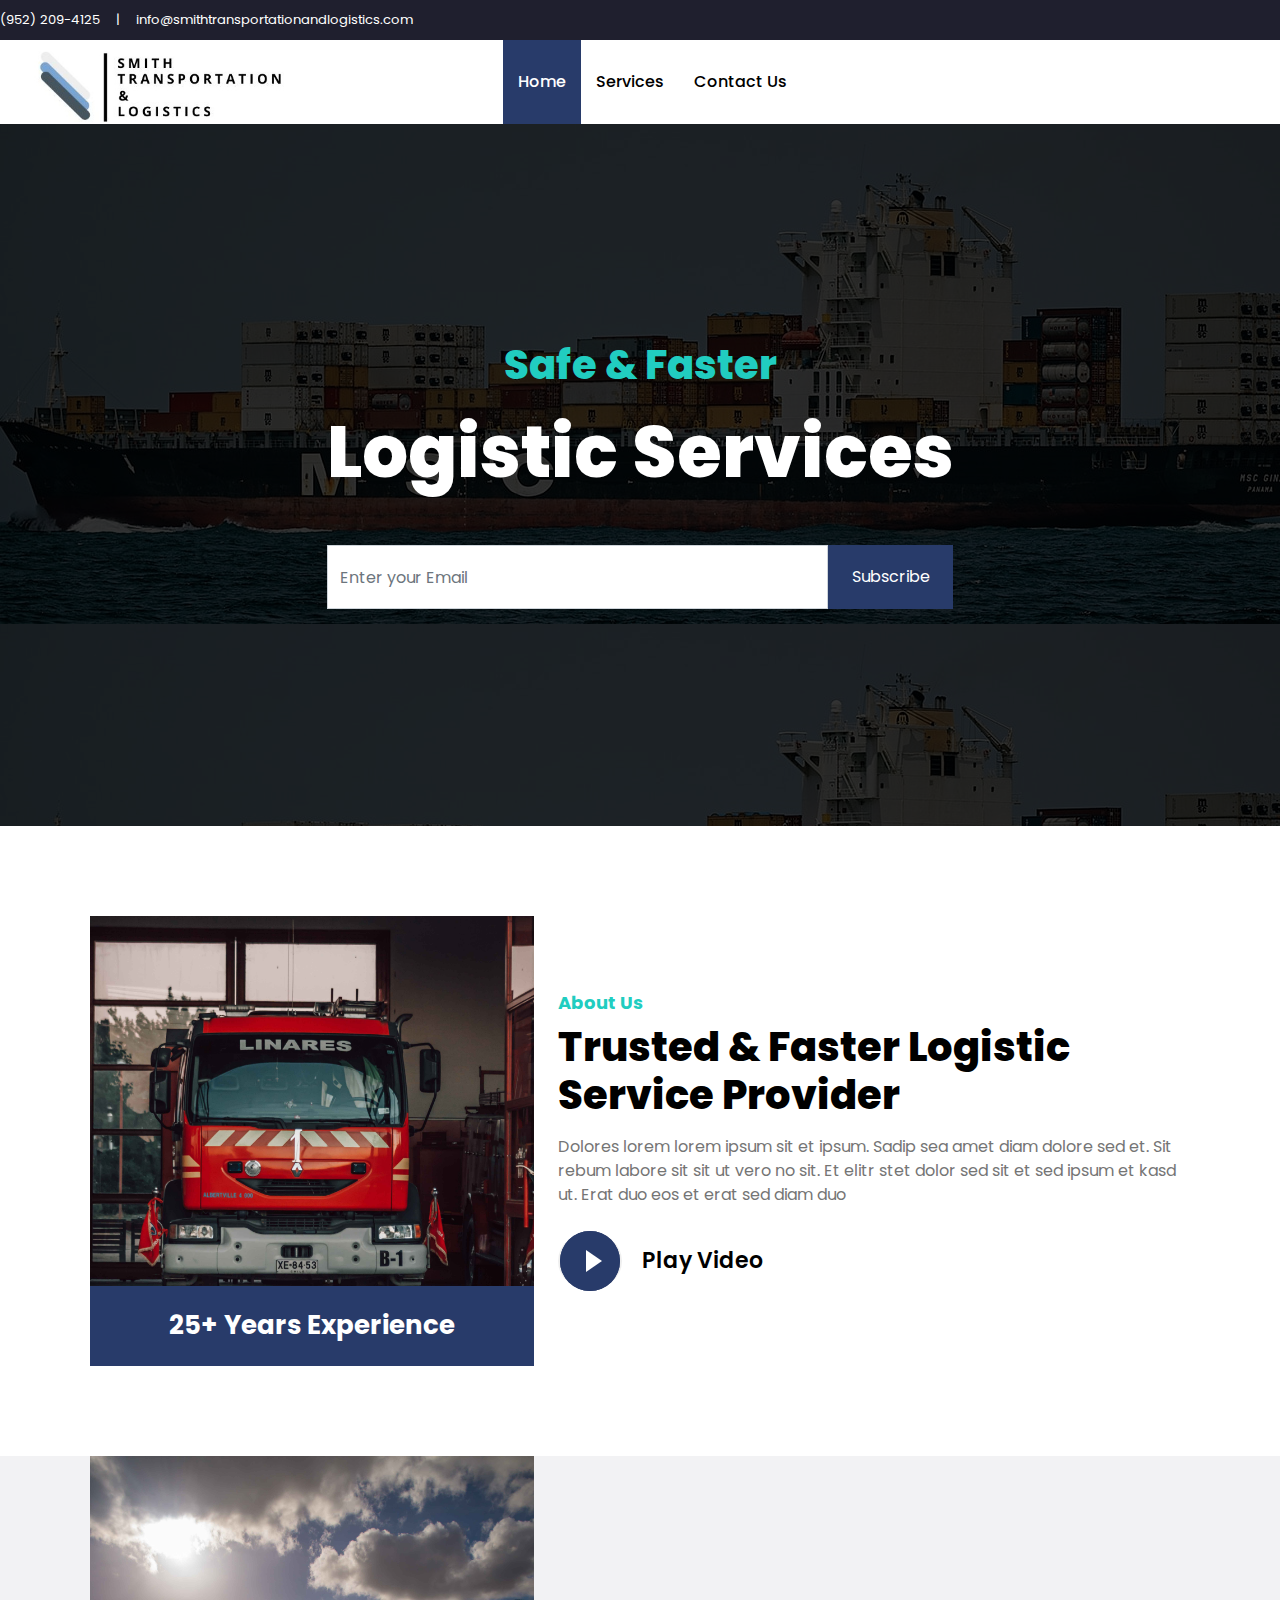
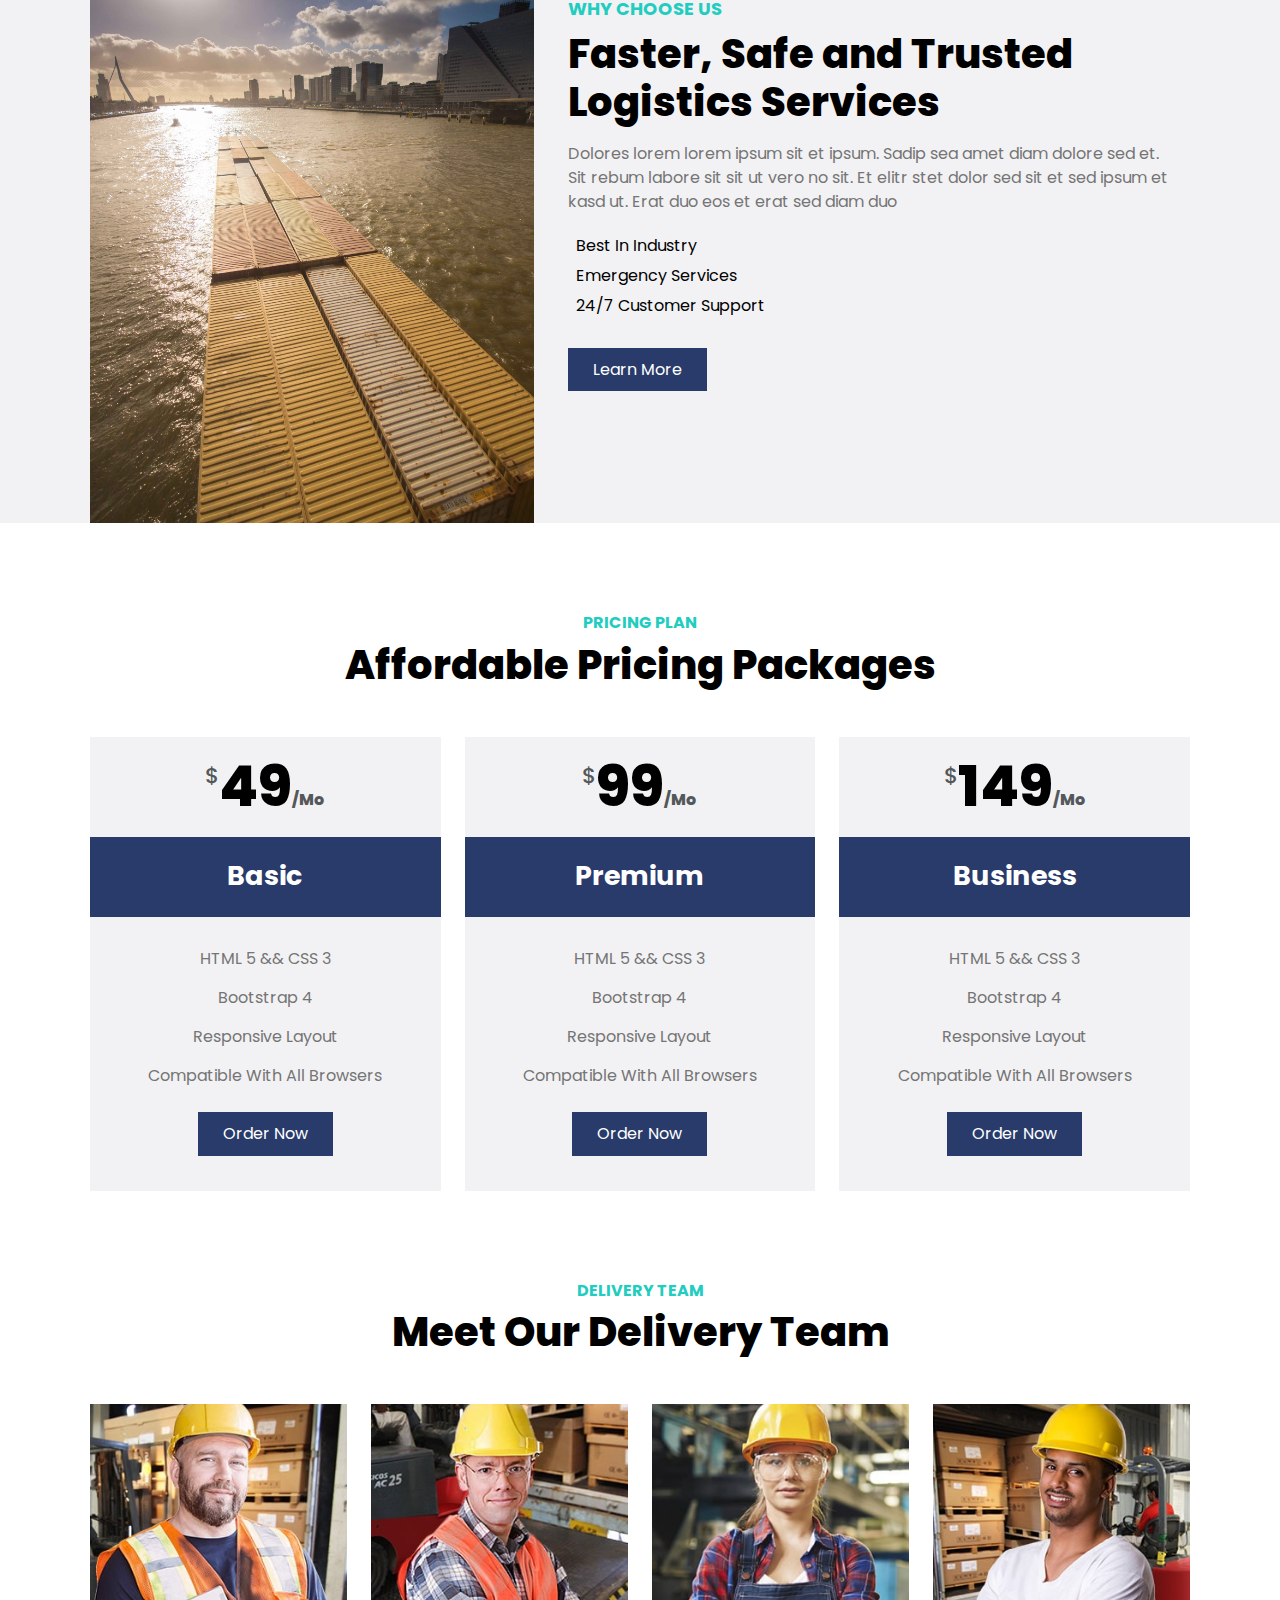
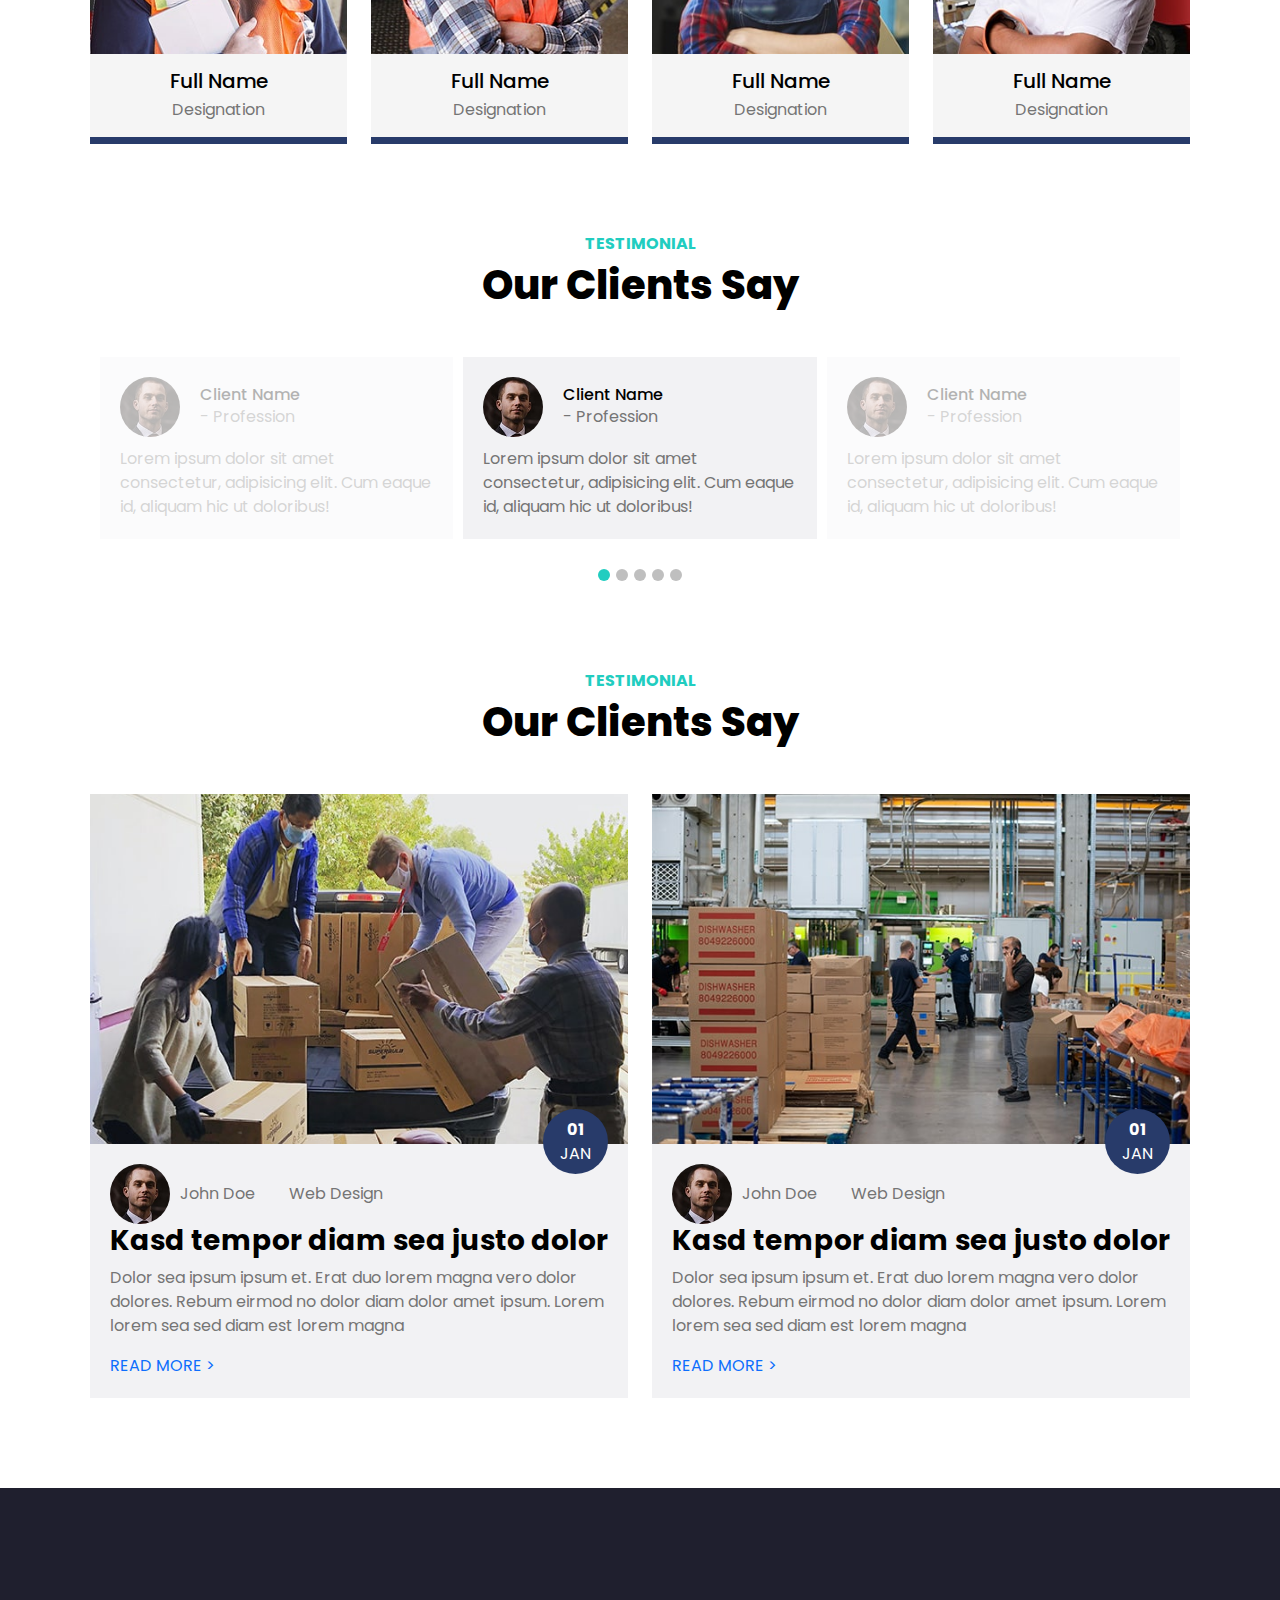
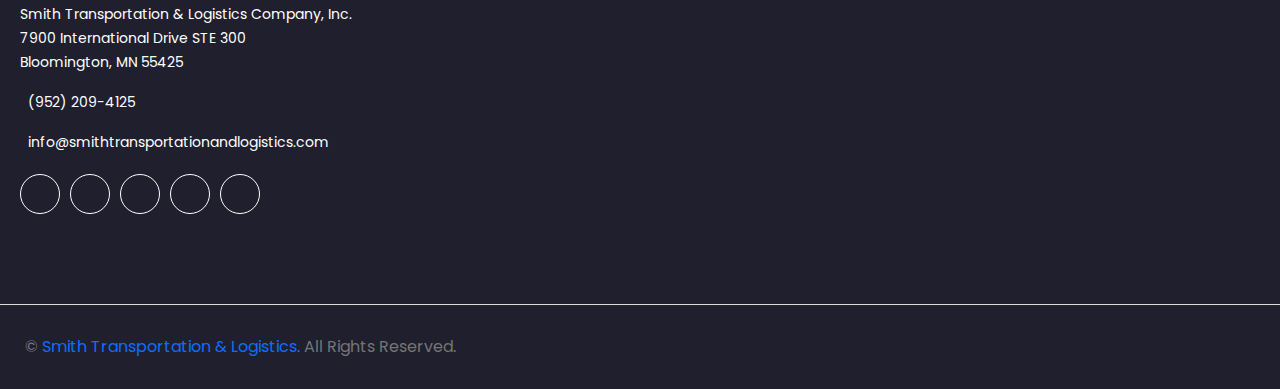
==== commit 0bff90af: "top section and footer tweaks" ====
--- a/index.html
+++ b/index.html
@@ -40,13 +40,13 @@
                                 <div class="top-menu-col-wrapper">
                                     <div class="top-left-menu-content-wrapper">
                                         <small>
-                                            <i class="fa fa-phone-alt mr-2"></i> (952) 236-8133
+                                            <i class="fa fa-phone-alt mr-2"></i> (952) 209-4125
                                         </small>
                                         <small class="px-3">
                                             |
                                         </small>
                                         <small>
-                                            <i class="fa fa-envelope mr-2"></i> info@example.com
+                                            <i class="fa fa-envelope mr-2"></i> info@smithtransportationandlogistics.com
                                         </small>
                                     </div>
                                     <!-- top-left-menu-content-wrapper -->
@@ -108,11 +108,11 @@
                                         <a class="nav-link n3" href="contact.html">Contact Us</a>
                                     </li>
                                 </ul>
-                                <div class="header-btn-wrapper d-flex">
+                                <!-- <div class="header-btn-wrapper d-flex">
                                     <a href="#" class="theme-btn">
                                         Get a Quote
                                     </a>
-                                </div>
+                                </div> -->
                                 <!-- header-btn-wrapper -->
                             </div>
                         </div>
@@ -1142,7 +1142,7 @@
                  <div class="row">
                     <div class="col-lg-6">
                     <div class="footer-col-wrapper">
-                        <h2>Get In Touch</h2>
+                        <!-- <h2>Get In Touch</h2> -->
 
                     <p class="mt-4">
                     Smith Transportation & Logistics Company, Inc.
@@ -1161,7 +1161,7 @@
                     </p>
 
                     <p class="mt-3"><i class="fa fa-envelope mr-2"></i> &nbsp;
-                    info@example.com
+                    info@smithtransportationandlogistics.com
                     </p>
 
                      <div class="icons-parent">
@@ -1203,7 +1203,7 @@
                     </div>
                     <!-- footer-col-wrapper -->
                     </div>
-                    <div class="col-lg-6">
+                    <!-- <div class="col-lg-6">
                         <div class="footer-col-wrapper">
                             <h2>Quick Links</h2>
                             <ul class="footer-list">
@@ -1214,8 +1214,8 @@
                                 <li><a href="#"><i class="fa fa-angle-right mr-2"></i>&nbsp;Contact Us</a></li>
                             </ul>
                         </div>
-                        <!-- footer-col-wrapper -->
-                    </div>
+                        footer-col-wrapper
+                    </div> -->
                     <!-- col 6 -->
                  </div>
                  <!-- row -->
@@ -1258,12 +1258,12 @@
         <div class="bottom-footer-content-wrapper">
         <p>&copy; <a href="#">Smith Transportation & Logistics.</a> All Rights Reserved.</p>
 
-        <ul class="footer-bottom-list">
+        <!-- <ul class="footer-bottom-list">
             <li><a href="#"> Privacy</a></li>
             <li><a href="#">Terms</a></li>
             <li><a href="#">FAQs</a></li>
             <li><a href="#">Help</a></li>
-        </ul>
+        </ul> -->
         </div>
         <!-- bottom-footer-content-wrapper -->
 
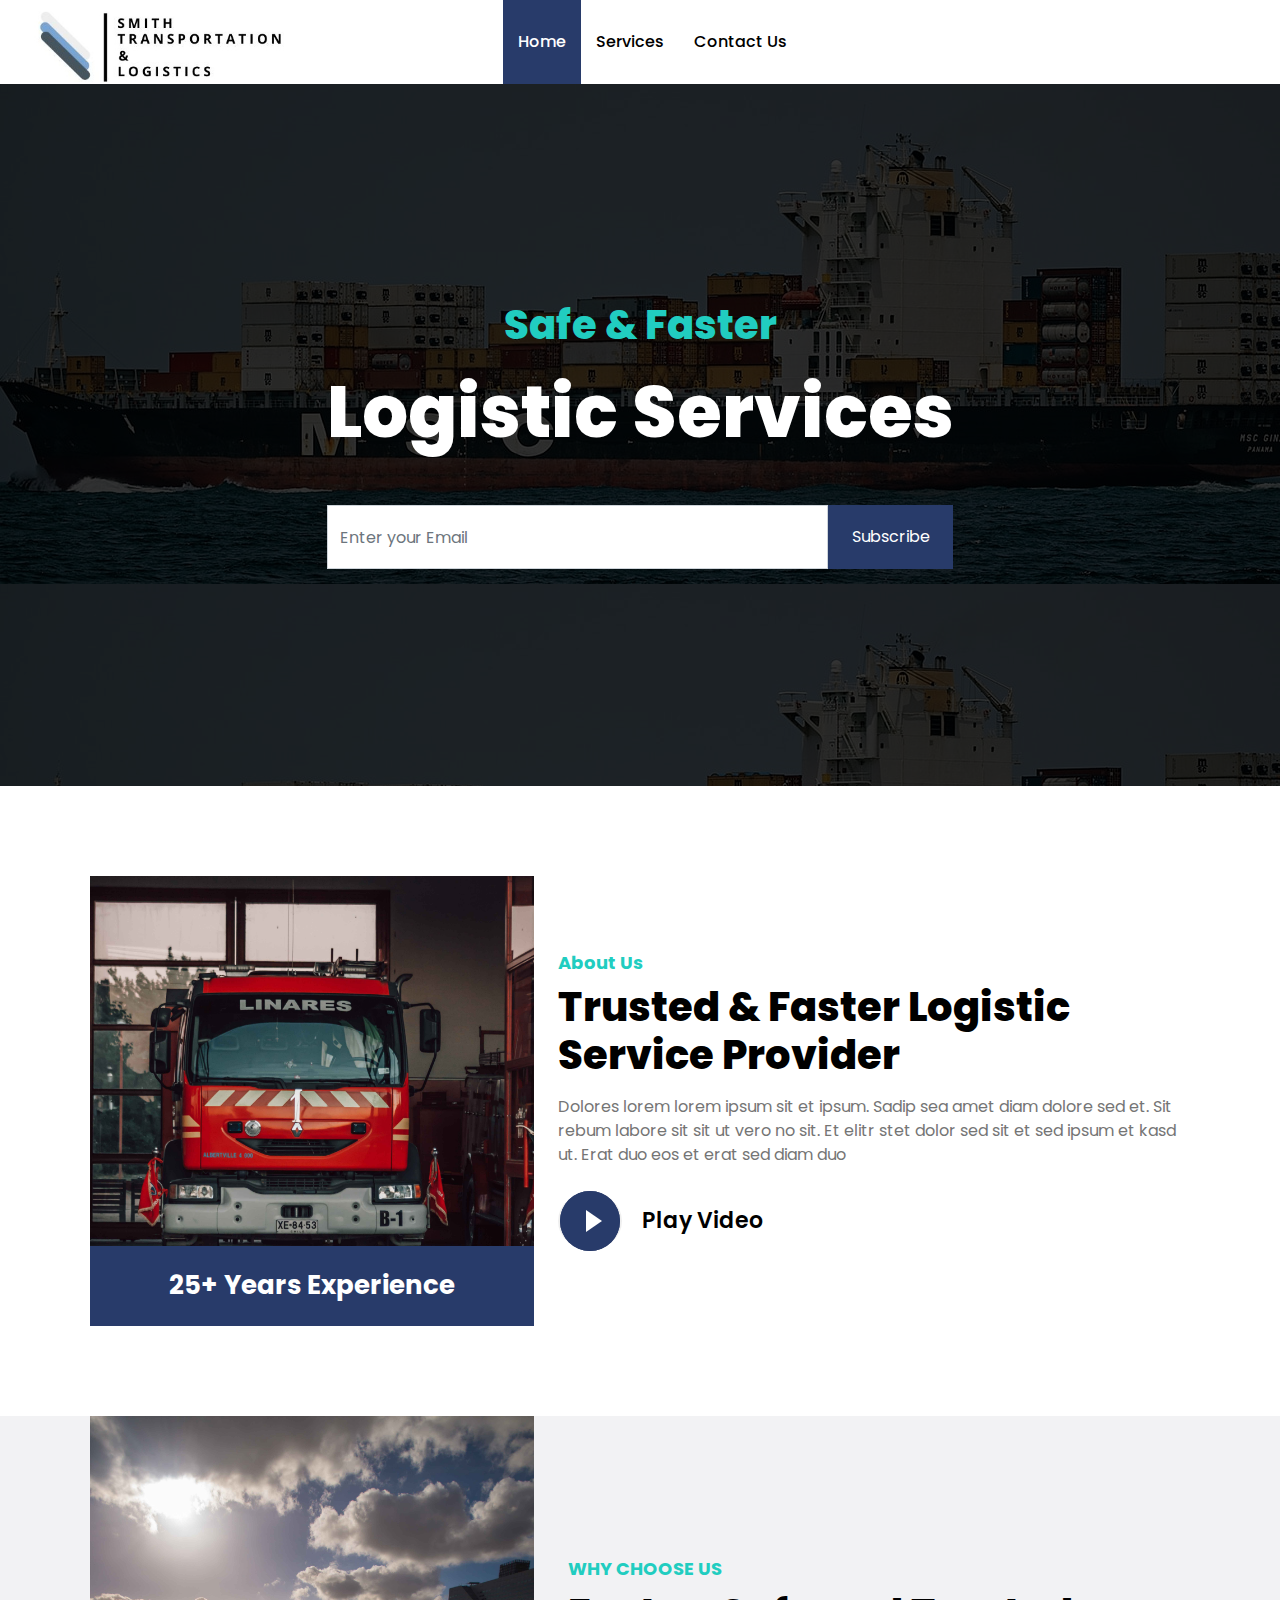
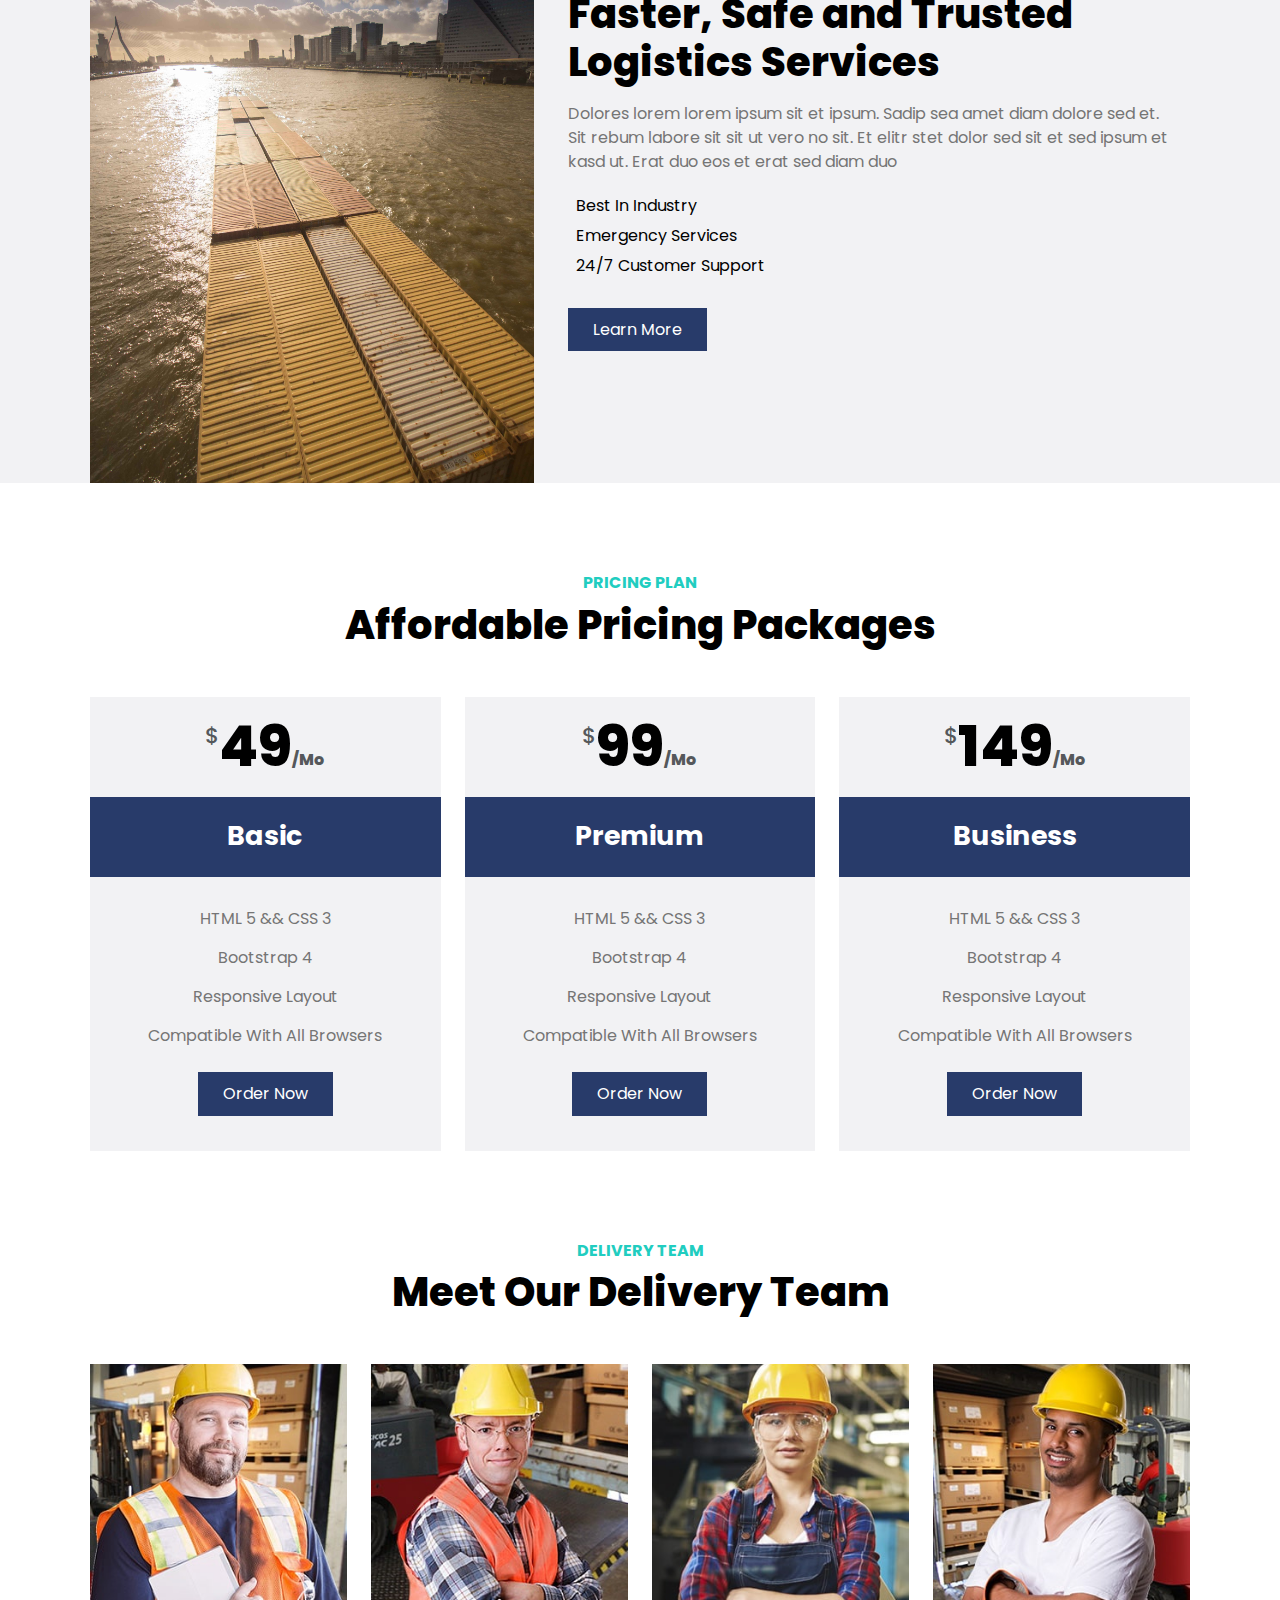
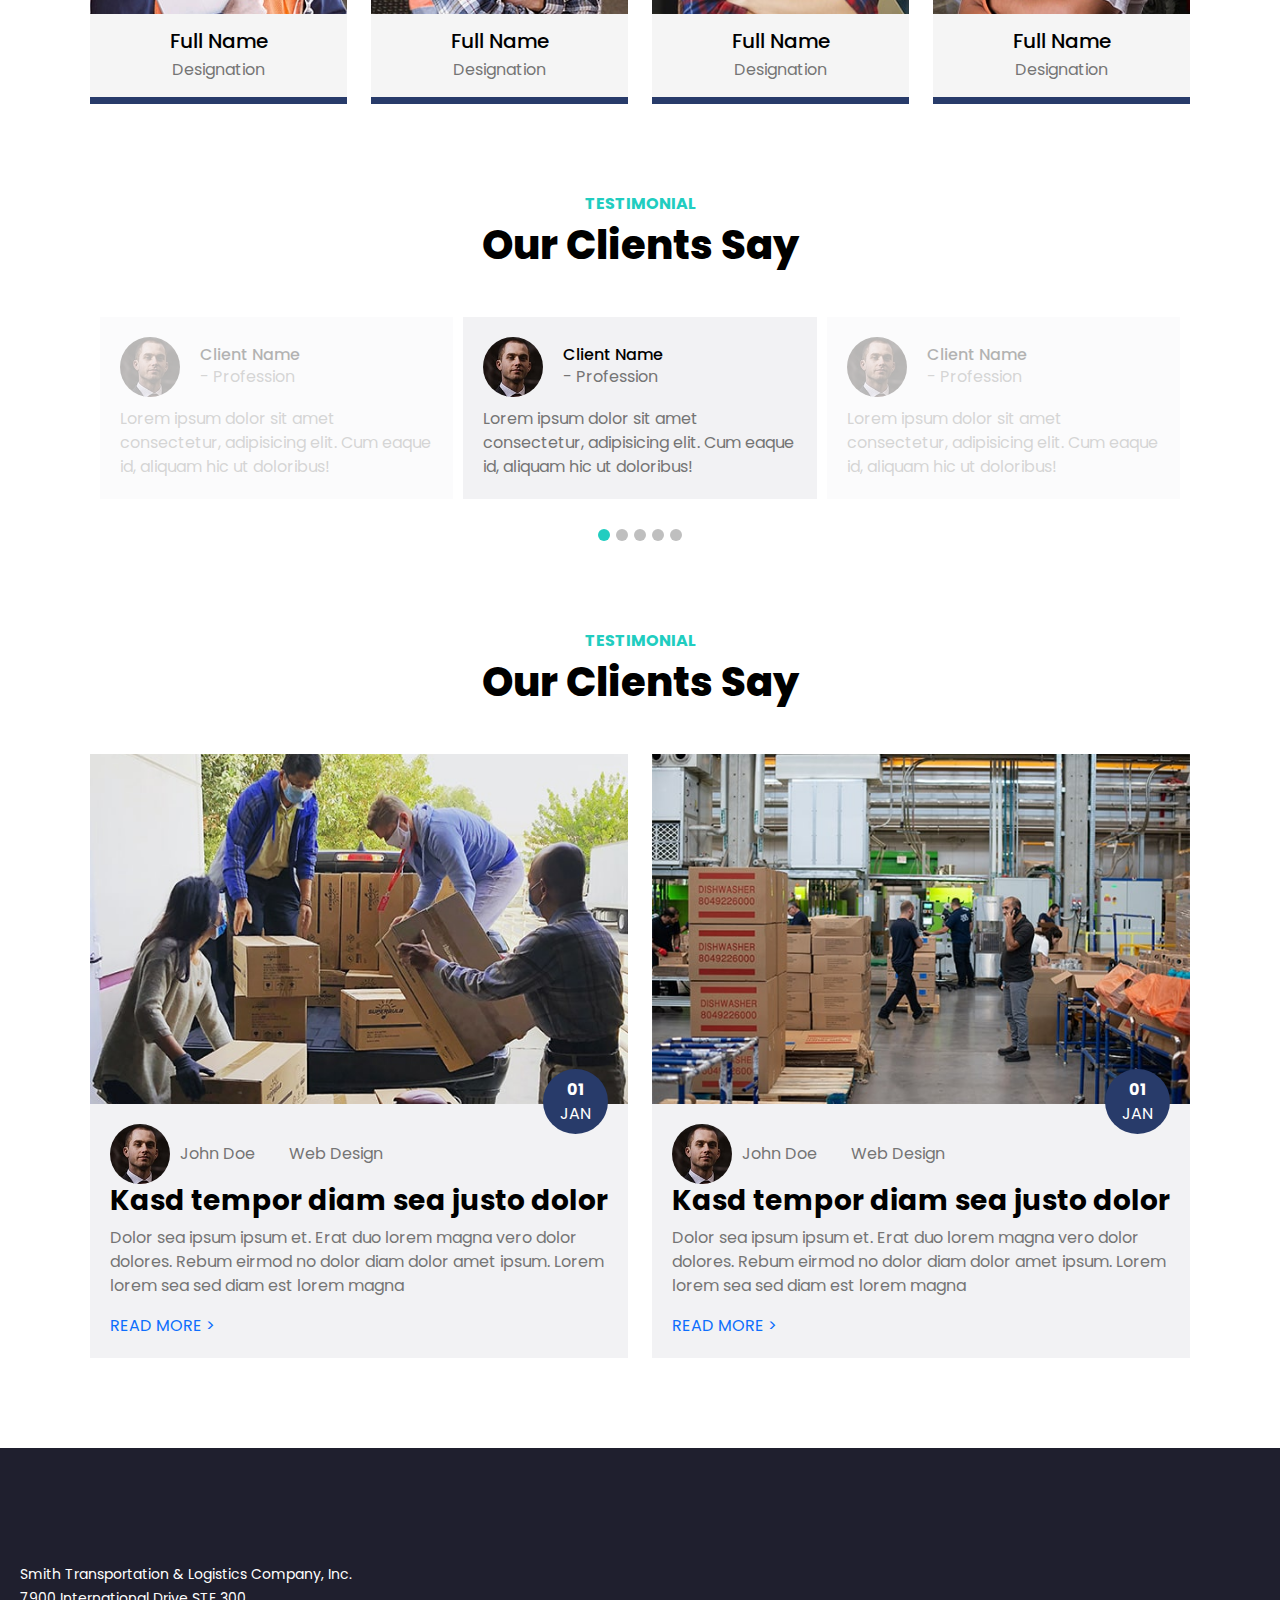
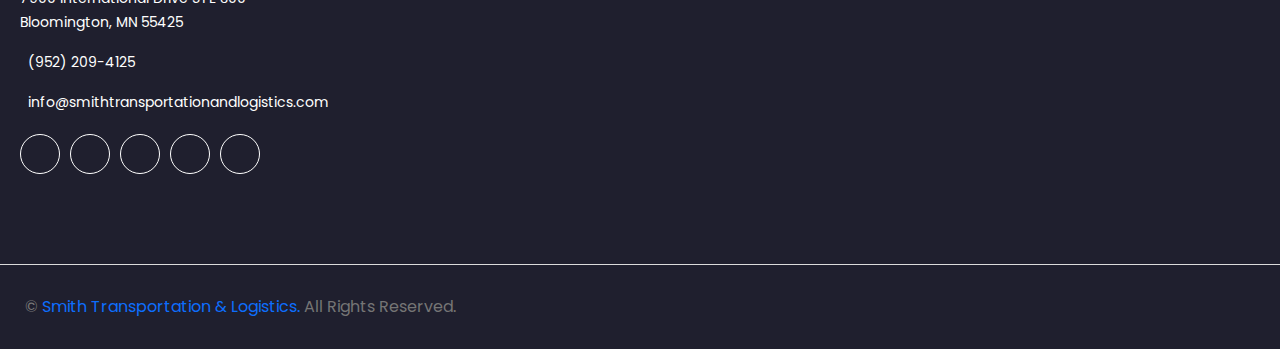
==== commit 94f2d22c: "top bar removed" ====
--- a/index.html
+++ b/index.html
@@ -30,7 +30,7 @@
 <body>
 
 
-    <div class="site__wrapper">
+    <!-- <div class="site__wrapper">
         <header class="header__wrap" id="navbar">
             <div class="site-nav" id="nav-inner-container">
                 <div class="top-menu-section">
@@ -48,11 +48,11 @@
                                         <small>
                                             <i class="fa fa-envelope mr-2"></i> info@smithtransportationandlogistics.com
                                         </small>
-                                    </div>
+                                    </div> -->
                                     <!-- top-left-menu-content-wrapper -->
-                                </div>
+                                <!-- </div> -->
                                 <!-- top-menu-col-wrapper -->
-                            </div>
+                            <!-- </div>
                             <div class="col-lg-6">
                                 <div class="top-menu-col-wrapper d-flex" style="justify-content:flex-end">
                                     <div class="top-left-menu-content-wrapper">
@@ -72,16 +72,16 @@
                                         <a class="text-white px-2" href="#">
                                             <i class="fab fa-youtube"></i>
                                         </a>
-                                    </div>
+                                    </div> -->
                                     <!-- top-left-menu-content-wrapper -->
-                                </div>
+                                <!-- </div> -->
                                 <!-- top-menu-col-wrapper -->
-                            </div>
-                        </div>
+                            <!-- </div>
+                        </div> -->
                         <!-- row -->
-                    </div>
+                    <!-- </div> -->
                     <!-- inner sec container -->
-                </div>
+                <!-- </div> -->
                 <!-- top-menu-section -->
                 <div class="header-inner-sec-container">
                     <nav class="navbar navbar-expand-lg" style="overflow:hidden;">
--- a/assets/css/theme.css
+++ b/assets/css/theme.css
@@ -184,7 +184,7 @@
 }
 
 small {
-  font-size: 0.875em;
+  font-size: 0.7em;
 }
 
 mark {
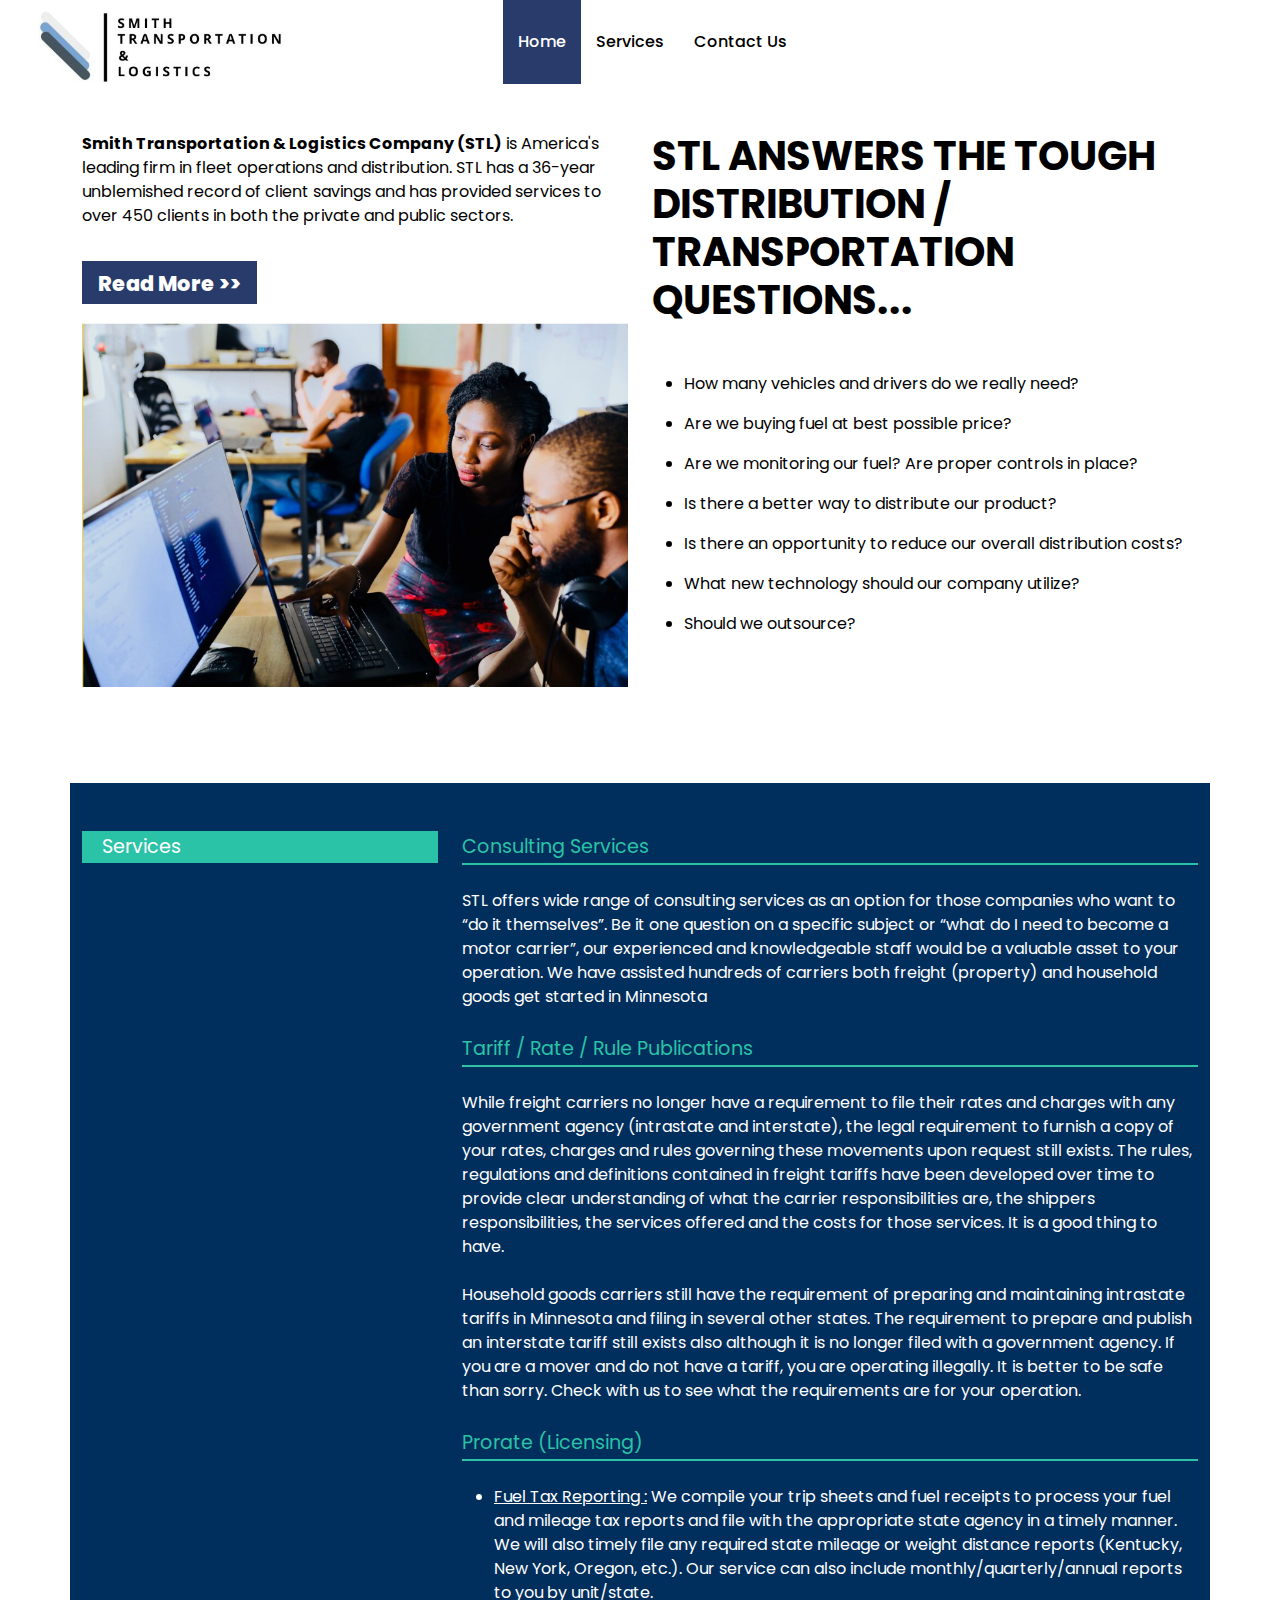
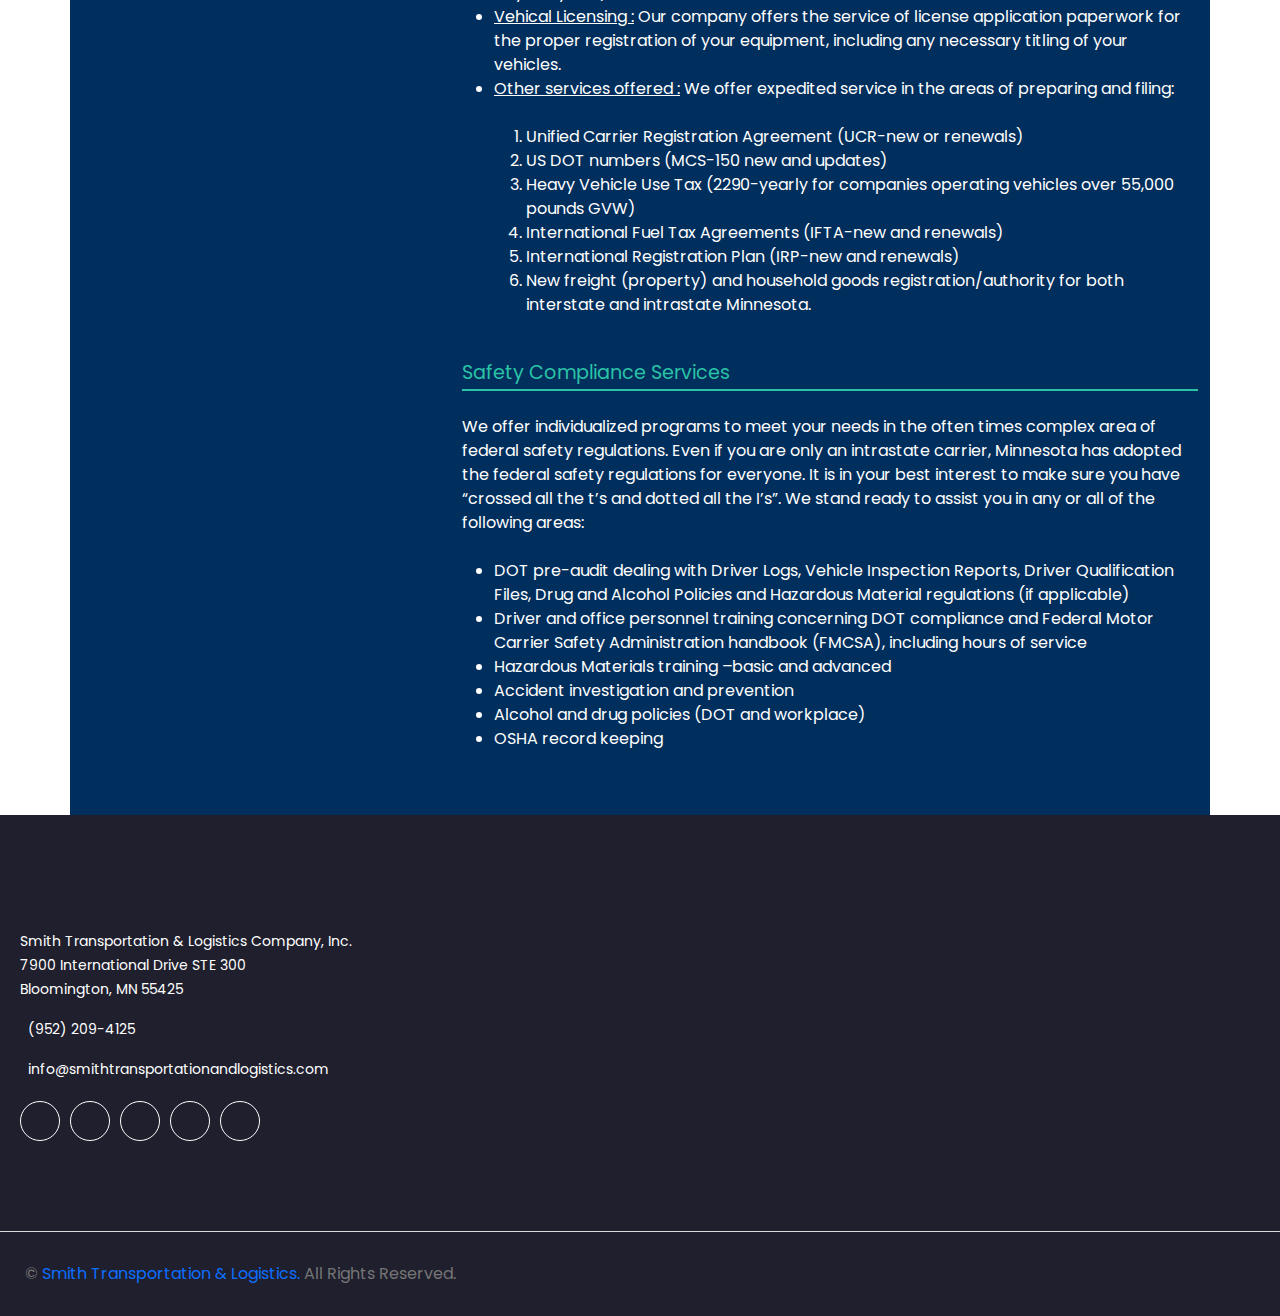
==== commit 10f1a5df: "all reqirements of services" ====
--- a/index.html
+++ b/index.html
@@ -122,1015 +122,75 @@
 
 
                 </div>
-                <!--/.container-->
-            </div>
-            <!--/.site-nave-->
-        </header>
-        <!--/.header__wrap--><div class="hero-section">
-    <div class="inner-sec-container">
-        <div class="hero-sec-inner-parent">
-            <div class="content-wrapper">
-                <h1 class="hero-small-heading">Safe & Faster</h1>
-                <h1 class="hero-main-heading">Logistic Services</h1>
-                <div class="subscription-form-wrapper">
-                    <form action="#" class="d-flex">
-                        <div class="form-group inputbox">
-                            <input type="text" placeholder="Enter your Email" class="form-control ">
-                        </div>
-                        <div class="form-group submit-btn">
-                            <input type="submit" value="Subscribe" class="form-control ">
-                        </div>
-                    </form>
-                </div>
-                <!-- subscription-form-wrapper -->
-            </div>
-        </div>
-        <!-- hero-sec-inner-parent -->
-        </di>
-        <!-- inner sec container -->
-    </div>
-    <!-- hero-section -->
-</div>
-<!-- &&&&&&&&&&&&&&&&&&&&&&&about section &&&&&&&&&&&&&&&&&&&&&&&&& -->
-
-<div class="about-section">
-    <div class="inner-sec-container">
-        <div class="about-sec-inner-parent">
-            <div class="row">
-                <div class="col-lg-5">
-                    <div class="about-col-wrapper">
-                        <div class="about-img-wrapper">
-                            <div class="img-wrapper">
-                                <img src="assets/images/about.jpg" alt="">
-                            </div>
-                            <!-- img-wrapper -->
-                            <div class="content-wrapper">
-                                <h2>
-                                    25+ Years Experience
-                                </h2>
-                            </div>
-                        </div>
-                        <!-- about-img-wrapper -->
-                    </div>
-                </div>
-                <div class="col-lg-7">
-                    <div class="about-col-wrapper d-flex align-items-center" style="display:flex;">
-                        <div class="about-content-area">
-                            <h3 class="about-txt">About Us</h3>
-                            <h2>
-                                Trusted & Faster Logistic Service Provider
-                            </h2>
-                            <p class="mt-3">
-                                Dolores lorem lorem ipsum sit et ipsum. Sadip sea amet diam dolore sed et. Sit rebum
-                                labore sit sit ut vero no sit. Et elitr stet dolor sed sit et sed ipsum et kasd ut. Erat
-                                duo eos et erat sed diam duo
-                            </p>
-
-                            <div class="video-play-area">
-                                <!-- <button class="video-play-button">
-                                    <span></span>
-                                </button> -->
-                                <button type="button" class="btn-play" data-bs-toggle="modal" data-bs-target="#exampleModal">
-                <span></span>
-              </button>
-              <div class="modal fade" id="exampleModal" tabindex="-1" aria-labelledby="exampleModalLabel" aria-hidden="true">
-  <div class="modal-dialog">
-    <div class="modal-content">
-
-      <div class="modal-body">
-      <iframe width="100%" height="315" src="https://www.youtube.com/embed/Pc0MDeOCjJw" title="YouTube video player" frameborder="0" allow="accelerometer; autoplay; clipboard-write; encrypted-media; gyroscope; picture-in-picture" allowfullscreen></iframe>
+
+
+<div class="container py-5">
+  <div class="row">
+    <div class="col-md-6">
+      <p class="text-black"> <span> <strong> Smith Transportation & Logistics Company (STL)</strong></span> is America's leading
+      firm in fleet operations and distribution. STL has a 36-year unblemished record of client savings and has provided
+    services to over 450 clients in both the private and public sectors. </p>
+      <div class="py-4 mt-3">
+          <a href="" class="btn-read ">Read More >></a>
       </div>
-
+      <img src="assets\images\Screenshot29.png" alt="" class="img-fluid">
+
+    </div>
+    <div class="col-md-6">
+      <h2 class="sec1-heading pb-4 mt-5 mt-md-0">STL ANSWERS THE TOUGH DISTRIBUTION / TRANSPORTATION QUESTIONS...</h2>
+      <ul class="py-3">
+        <li class="py-2">How many vehicles and drivers do we really need?</li>
+        <li class="py-2">Are we buying fuel at best possible price?</li>
+        <li class="py-2">Are we monitoring our fuel? Are proper controls in place?</li>
+        <li class="py-2">Is there a better way to distribute our product?</li>
+        <li class="py-2">Is there an opportunity to reduce our overall distribution costs?</li>
+        <li class="py-2">What new technology should our company utilize?</li>
+        <li class="py-2">Should we outsource?</li>
+      </ul>
     </div>
   </div>
 </div>
-                                <div class="vid-txt-area">
-                                    <h3>Play Video</h3>
-                                </div>
-                                <!-- vid-txt-area -->
-                            </div>
-                            <!-- video-play-area -->
-                        </div>
-                        <!-- about-content-area -->
-                    </div>
-                </div>
-            </div>
-        </div>
-        <!-- inner parent -->
-    </div>
-    <!-- inner sec container -->
+
+<!-- Services Section -->
+<div class="container mt-5 py-5 service-container">
+  <div class="row">
+    <div class="col-md-4">
+<p class="sec2-col1 py-1">Services</p>
+    </div>
+    <div class="col-md-8 mt-4 mt-md-0">
+   <p class="sec2-div2head py-1">Consulting Services</p>
+   <p class="text-white py-4">STL offers wide range of consulting services as an option for those companies who want to “do it themselves”.  Be it one question on a specific subject or “what do I need to become a motor carrier”, our experienced and knowledgeable staff would be a valuable asset to your operation.  We have assisted hundreds of carriers both freight (property) and household goods get started in Minnesota</p>
+    <p class="sec2-div2head py-1">Tariff / Rate / Rule Publications</p>
+    <p class="text-white py-4">While freight carriers no longer have a requirement to file their rates and charges with any government agency (intrastate and interstate), the legal requirement to furnish a copy of your rates, charges and rules governing these movements upon request still exists.  The rules, regulations and definitions contained in freight tariffs have been developed over time to provide clear understanding of what the carrier responsibilities are, the shippers responsibilities, the services offered and the costs for those services.  It is a good thing to have. <br> <br>
+Household goods carriers still have the requirement of preparing and maintaining intrastate tariffs in Minnesota and filing in several other states.  The requirement to prepare and publish an interstate tariff still exists also although it is no longer filed with a government agency.  If you are a mover and do not have a tariff, you are operating illegally.  It is better to be safe than sorry.  Check with us to see what the requirements are for your operation.</p>
+    <p class="sec2-div2head py-1">Prorate (Licensing)</p>
+    <ul class="text-white py-4">
+      <li> <span style="text-decoration: underline;">Fuel Tax Reporting :</span> We compile your trip sheets and fuel receipts to process your fuel and mileage tax reports and file with the appropriate state agency in a timely manner.  We will also timely file any required state mileage or weight distance reports (Kentucky, New York, Oregon, etc.).  Our service can also include monthly/quarterly/annual reports to you by unit/state. </li>
+      <li> <span style="text-decoration: underline;">Vehical Licensing :</span> Our company offers the service of license application paperwork for the proper registration of your equipment, including any necessary titling of your vehicles. </li>
+      <li> <span style="text-decoration: underline;">Other services offered :</span> We offer expedited service in the areas of preparing and filing: </li>
+      <ol class="text-white pt-4" type="1">
+        <li>Unified Carrier Registration Agreement (UCR-new or renewals)</li>
+        <li>US DOT numbers (MCS-150 new and updates)</li>
+        <li>Heavy Vehicle Use Tax (2290-yearly for companies operating vehicles over 55,000 pounds GVW)</li>
+        <li>International Fuel Tax Agreements (IFTA-new and renewals)</li>
+        <li>International Registration Plan (IRP-new and renewals)</li>
+        <li>New freight (property) and household goods registration/authority for both interstate and intrastate Minnesota.</li>
+      </ol>
+    </ul>
+    <p class="sec2-div2head py-1">Safety Compliance Services</p>
+  <p class="text-white py-4">We offer individualized programs to meet your needs in the often times complex area of federal safety regulations.  Even if you are only an intrastate carrier, Minnesota has adopted the federal safety regulations for everyone.  It is in your best interest to make sure you have “crossed all the t’s and dotted all the I’s”.  We stand ready to assist you in any or all of the following areas:</p>
+  <ul class=" text-white">
+    <li>DOT pre-audit dealing with Driver Logs, Vehicle Inspection Reports, Driver Qualification Files, Drug and Alcohol Policies and Hazardous Material regulations (if applicable)</li>
+    <li>Driver and office personnel training concerning DOT compliance and Federal Motor Carrier Safety Administration handbook (FMCSA), including hours of service</li>
+    <li>Hazardous Materials training –basic and advanced</li>
+    <li>Accident investigation and prevention</li>
+    <li>Alcohol and drug policies (DOT and workplace)</li>
+    <li>OSHA record keeping</li>
+  </ul>
+    </div>
+  </div>
+
 </div>
-<!-- about-section -->
-
-    <!-- **************quote section****************** -->
-
-    <!-- <div class="quote-section">
-        <div class="inner-sec-container">
-            <div class="quote-sec-inner-parent">
-
-                <div class="row">
-                    <div class="col-lg-7">
-                        <div class="quote-content-area">
-                            <h3 class="about-txt">GET A QUOTE
-                            </h3>
-                            <h2>
-                                Request A Free Quote
-                            </h2>
-                            <p class="mt-3">
-                                Dolores lorem lorem ipsum sit et ipsum. Sadip sea amet diam dolore sed et. Sit rebum
-                                labore sit sit ut vero no sit. Et elitr stet dolor sed sit et sed ipsum et kasd ut. Erat
-                                duo eos et erat sed diam duo
-                            </p>
-
-                            <div class="row mt-4">
-                                <div class="col-md-4">
-                                    <div class="counter-col-wrapper">
-
-                                        <h3 class="count">225</h3>
-                                        <h4>Skilled Experts</h4>
-                                    </div> -->
-                                    <!-- counter-col-wrapper -->
-                                <!-- </div> -->
-                                <!-- col 4 -->
-<!--
-                                <div class="col-md-4">
-                                    <div class="counter-col-wrapper">
-                                        <h3 class="count">1050</h3>
-                                        <h4>Happy Clients</h4>
-                                    </div> -->
-                                    <!-- counter-col-wrapper -->
-                                <!-- </div> -->
-                                <!-- col 4 -->
-
-                                <!-- <div class="col-md-4">
-                                    <div class="counter-col-wrapper">
-                                        <h3 class="count">2050</h3>
-                                        <h4>Complete Projects</h4>
-                                    </div> -->
-                                    <!-- counter-col-wrapper -->
-                                <!-- </div> -->
-                                <!-- col 4 -->
-                            <!-- </div> -->
-                            <!-- quote-counter-area -->
-                        <!-- </div> -->
-                        <!-- quote-content-area -->
-
-
-                    <!-- </div> -->
-                    <!-- col 7 -->
-                    <!-- <div class="col-lg-5">
-                        <div class="quote-form-wrapper d-flex align-items-center">
-                            <form action="#" class="w-100 mt-4">
-                                <div class="form-group">
-                                    <input type="text" placeholder="Your Name" class="form-control">
-                                </div> -->
-                                <!-- form group -->
-                                <!-- <div class="form-group">
-                                    <input type="email" placeholder="Your Name" class="form-control">
-                                </div> -->
-                                <!-- form group -->
-                                <!-- <div class="form-group">
-                                    <select name="" id="" class="form-control">
-                                        <option value="">Select Services</option>
-                                        <option value="">Service A</option>
-                                        <option value="">Service B</option>
-                                        <option value="">Service C</option>
-                                    </select>
-                                </div> -->
-                                <!-- form group -->
-                                <!-- <div class="form-group">
-                                    <input type="submit" class="form-control submit" value="Get a Quote">
-                                </div>
-                            </form>
-                        </div> -->
-                        <!-- quote-form-wrapper -->
-                    <!-- </div> -->
-                    <!-- col 5 -->
-                <!-- </div> -->
-                <!-- row -->
-
-            <!-- </div> -->
-            <!-- quote-sec-inner-parent -->
-        <!-- </div> -->
-        <!-- inner sec container -->
-    <!-- </div> -->
-    <!-- quote-section -->
-
-<!--
-<div class="service-section">
-    <div class="inner-sec-container">
-        <div class="service-inner-parent">
-            <div class="heading-wrapper">
-                <h2>Our Serivces</h2>
-                <h3> Best Logistic Services</h3>
-            </div> -->
-            <!-- heading-wrapper -->
-            <!-- <div class="row mt-5">
-                <div class="col-lg-3">
-                    <div class="service-card-wrapper">
-                        <div class="service-header-wrapper d-flex align-items-center">
-                            <i class="fa fa-2x fa-plane pr-3"></i>
-                            <p class="px-3">Air Flight</p>
-                        </div> -->
-                        <!-- service-header-wrapper -->
-                        <!-- <div class="content-wrapper">
-                            <p>Diam amet eos at no eos sit lorem, amet rebum ipsum clita stet diam sea est diam</p>
-                            <a href="#">
-                                Read More
-                            </a>
-                        </div> -->
-                        <!-- content-wrapper     -->
-                    <!-- </div> -->
-                    <!-- service-card-wrapper -->
-                <!-- </div> -->
-                <!-- col 3 -->
-                <!-- <div class="col-lg-3">
-                    <div class="service-card-wrapper">
-                        <div class="service-header-wrapper d-flex align-items-center">
-                            <i class="fa fa-2x fa-ship pr-3"></i>
-                            <p class="px-3">Ocean Freight</p>
-                        </div> -->
-                        <!-- service-header-wrapper -->
-                        <!-- <div class="content-wrapper">
-                            <p>Diam amet eos at no eos sit lorem, amet rebum ipsum clita stet diam sea est diam</p>
-                            <a href="#">
-                                Read More
-                            </a>
-                        </div> -->
-                        <!-- content-wrapper     -->
-                    <!-- </div> -->
-                    <!-- service-card-wrapper -->
-                <!-- </div> -->
-                <!-- col 3 -->
-                <!-- <div class="col-lg-3">
-                    <div class="service-card-wrapper">
-                        <div class="service-header-wrapper d-flex align-items-center">
-                            <i class="fa fa-2x fa-truck pr-3"></i>
-                            <p class="px-3">Land Transport</p>
-                        </div> -->
-                        <!-- service-header-wrapper -->
-                        <!-- <div class="content-wrapper">
-                            <p>Diam amet eos at no eos sit lorem, amet rebum ipsum clita stet diam sea est diam</p>
-                            <a href="#">
-                                Read More
-                            </a>
-                        </div> -->
-                        <!-- content-wrapper     -->
-                    <!-- </div> -->
-                    <!-- service-card-wrapper -->
-                <!-- </div> -->
-                <!-- col 3 -->
-                <!-- <div class="col-lg-3">
-                    <div class="service-card-wrapper">
-                        <div class="service-header-wrapper d-flex align-items-center">
-                            <i class="fa fa-2x fa-store pr-3"></i>
-                            <p class="px-3">Cargo Storage</p>
-                        </div> -->
-                        <!-- service-header-wrapper -->
-                        <!-- <div class="content-wrapper">
-                            <p>Diam amet eos at no eos sit lorem, amet rebum ipsum clita stet diam sea est diam</p>
-                            <a href="#">
-                                Read More
-                            </a> -->
-                        <!-- </div> -->
-                        <!-- content-wrapper     -->
-                    <!-- </div> -->
-                    <!-- service-card-wrapper -->
-                <!-- </div> -->
-                <!-- col 3 -->
-            <!-- </div> -->
-        <!-- </div> -->
-        <!-- service-inner-parent -->
-    <!-- </div> -->
-    <!-- inner sec container -->
-<!-- </div> -->
-<!-- service-section -->
-
-
-<!-- ***************** choose section**************8 -->
-
-
-<div class="choose-section">
-    <div class="inner-sec-container">
-        <div class="choose-sec-inner-parent">
-            <div class="row">
-                <div class="col-lg-5">
-                    <div class="choose-img-wrapper">
-                        <img src="assets/images/ship.jpg" alt="">
-                    </div>
-                    <!-- choose-img-wrapper -->
-                </div>
-                <div class="col-lg-7">
-                    <div class="choose-content-wrapper d-flex align-items-center">
-                        <div class="content-wrapper">
-
-                            <h3 class="about-txt">WHY CHOOSE US
-
-                            </h3>
-                            <h2>
-                                Faster, Safe and Trusted Logistics Services
-                            </h2>
-                            <p class="mt-3">
-                                Dolores lorem lorem ipsum sit et ipsum. Sadip sea amet diam dolore sed et. Sit rebum
-                                labore sit sit ut vero no sit. Et elitr stet dolor sed sit et sed ipsum et kasd ut. Erat
-                                duo eos et erat sed diam duo
-                            </p>
-                            <ul class="choose-list">
-                                <li> <i class="far fa-dot-circle  mr-3"></i> &nbsp; Best In Industry</li>
-                                <li><i class="far fa-dot-circle  mr-3"></i> &nbsp; Emergency Services</li>
-                                <li><i class="far fa-dot-circle  mr-3"></i> &nbsp; 24/7 Customer Support</li>
-                            </ul>
-                            <br>
-                            <a href="#" class="theme-btn">
-                                Learn More
-                            </a>
-                        </div>
-                        <!-- content-wrapper -->
-                    </div>
-                    <!-- choose-content-wrapper  -->
-                </div>
-            </div>
-        </div>
-        <!-- choose-sec-inner-parent -->
-    </div>
-    <!-- inner sec container -->
-</div>
-<!-- choose-section -->
-
-<!-- *******************Pricing section******************** -->
-
-<div class="pricing-section">
-    <div class="inner-sec-container">
-        <div class="pricing-sec-inner-parent">
-            <div class="heading-wrapper">
-                <h2>PRICING PLAN</h2>
-                <h3> Affordable Pricing Packages</h3>
-            </div>
-            <!-- heading-wrapper -->
-
-            <div class="row mt-5">
-                <div class="col-lg-4">
-                    <div class="pricing-card-wrapper">
-                        <div class="price-area">
-                            <h1 class="display-4 mb-0">
-                                <small class="align-top text-muted font-weight-medium"
-                                    style="font-size: 22px; line-height: 45px;font-weight:500;">$</small>49<small
-                                    class="align-bottom text-muted font-weight-medium"
-                                    style="font-size: 16px; line-height: 40px">/Mo</small>
-                            </h1>
-                        </div>
-                        <!-- price-area -->
-                        <div class="price-tag-area">
-                            <h2>Basic</h2>
-                        </div>
-                        <!-- price-tag-area -->
-                        <div class="price-detail-area">
-                            <p>HTML 5 && CSS 3</p>
-                            <p>Bootstrap 4</p>
-                            <p>Responsive Layout</p>
-                            <p>Compatible With All Browsers</p>
-                            <a href="#" class="theme-btn d-block mx-auto mt-4" style="width:fit-content;">
-                                Order Now
-                            </a>
-                        </div>
-                        <!-- price-detail-area   -->
-                    </div>
-                    <!-- pricing-card-wrapper -->
-                </div>
-                <!-- col 4 -->
-
-                <div class="col-lg-4">
-                    <div class="pricing-card-wrapper">
-                        <div class="price-area">
-                            <h1 class="display-4 mb-0">
-                                <small class="align-top text-muted font-weight-medium"
-                                    style="font-size: 22px; line-height: 45px;font-weight:500;">$</small>99<small
-                                    class="align-bottom text-muted font-weight-medium"
-                                    style="font-size: 16px; line-height: 40px">/Mo</small>
-                            </h1>
-                        </div>
-                        <!-- price-area -->
-                        <div class="price-tag-area">
-                            <h2>Premium</h2>
-                        </div>
-                        <!-- price-tag-area -->
-                        <div class="price-detail-area">
-                            <p>HTML 5 && CSS 3</p>
-                            <p>Bootstrap 4</p>
-                            <p>Responsive Layout</p>
-                            <p>Compatible With All Browsers</p>
-                            <a href="#" class="theme-btn d-block mx-auto mt-4" style="width:fit-content;">
-                                Order Now
-                            </a>
-                        </div>
-                        <!-- price-detail-area   -->
-                    </div>
-                    <!-- pricing-card-wrapper -->
-                </div>
-                <!-- col 4 -->
-
-                <div class="col-lg-4">
-                    <div class="pricing-card-wrapper">
-                        <div class="price-area">
-                            <h1 class="display-4 mb-0">
-                                <small class="align-top text-muted font-weight-medium"
-                                    style="font-size: 22px; line-height: 45px;font-weight:500;">$</small>149<small
-                                    class="align-bottom text-muted font-weight-medium"
-                                    style="font-size: 16px; line-height: 40px">/Mo</small>
-                            </h1>
-                        </div>
-                        <!-- price-area -->
-                        <div class="price-tag-area">
-                            <h2>Business</h2>
-                        </div>
-                        <!-- price-tag-area -->
-                        <div class="price-detail-area">
-                            <p>HTML 5 && CSS 3</p>
-                            <p>Bootstrap 4</p>
-                            <p>Responsive Layout</p>
-                            <p>Compatible With All Browsers</p>
-                            <a href="#" class="theme-btn d-block mx-auto mt-4" style="width:fit-content;">
-                                Order Now
-                            </a>
-                        </div>
-                        <!-- price-detail-area   -->
-                    </div>
-                    <!-- pricing-card-wrapper -->
-                </div>
-                <!-- col 4 -->
-            </div>
-            <!-- row -->
-        </div>
-        <!-- pricing-sec-inner-parent -->
-    </div>
-    <!-- inner sec container -->
-</div>
-<!-- pricing-section -->
-
-
-<!-- *********************team section*************** -->
-
-<div class="team-section">
-    <div class="inner-sec-container">
-        <div class="team-sec-inner-parent">
-            <div class="heading-wrapper">
-                <h2>DELIVERY TEAM</h2>
-                <h3> Meet Our Delivery Team</h3>
-            </div>
-            <!-- heading-wrapper -->
-
-            <div class="row mt-5">
-                <div class="col-lg-3">
-                    <div class="team-card-wrapper">
-                        <div class="img-wrapper">
-                            <img src="assets/images/team1.jpg" alt="">
-                        </div>
-                        <!-- img-wrapper-->
-                        <div class="content-wrapper">
-                            <div class="intro-area">
-                                <h3>Full Name</h3>
-                                <p>Designation</p>
-                            </div>
-                            <!-- intro-area -->
-                            <div class="team-social-wrapper">
-                                <div class="icons-parent">
-                                    <div class="social-icon-area">
-                                        <a class="text-white px-2" href="#">
-                                            <i class="fab fa-facebook-f"></i>
-                                        </a>
-                                    </div>
-                                    <!-- social-icon-area -->
-
-                                    <div class="social-icon-area">
-                                        <a class="text-white px-2" href="#">
-                                            <i class="fab fa-twitter"></i>
-                                        </a>
-                                    </div>
-                                    <!-- social-icon-area -->
-
-                                    <div class="social-icon-area">
-                                        <a class="text-white px-2" href="#">
-                                            <i class="fab fa-linkedin-in"></i>
-                                        </a>
-                                    </div>
-                                    <!-- social-icon-area -->
-
-                                    <div class="social-icon-area">
-                                        <a class="text-white px-2" href="#">
-                                            <i class="fab fa-instagram"></i>
-                                        </a>
-                                    </div>
-                                    <!-- social-icon-area -->
-                                    <div class="social-icon-area">
-                                        <a class="text-white px-2" href="#">
-                                            <i class="fab fa-youtube"></i>
-                                        </a>
-                                    </div>
-                                    <!-- social-icon-area -->
-
-                                </div>
-                            </div>
-                            <!-- team-social-wrapper -->
-                        </div>
-                        <!-- content-wrapper -->
-                    </div>
-                    <!-- team-card-wrapper -->
-                </div>
-                <!-- col 3 -->
-
-                <div class="col-lg-3">
-                    <div class="team-card-wrapper">
-                        <div class="img-wrapper">
-                            <img src="assets/images/team2.jpg" alt="">
-                        </div>
-                        <!-- img-wrapper-->
-                        <div class="content-wrapper">
-                            <div class="intro-area">
-                                <h3>Full Name</h3>
-                                <p>Designation</p>
-                            </div>
-                            <!-- intro-area -->
-                            <div class="team-social-wrapper">
-                                <div class="icons-parent">
-                                    <div class="social-icon-area">
-                                        <a class="text-white px-2" href="#">
-                                            <i class="fab fa-facebook-f"></i>
-                                        </a>
-                                    </div>
-                                    <!-- social-icon-area -->
-
-                                    <div class="social-icon-area">
-                                        <a class="text-white px-2" href="#">
-                                            <i class="fab fa-twitter"></i>
-                                        </a>
-                                    </div>
-                                    <!-- social-icon-area -->
-
-                                    <div class="social-icon-area">
-                                        <a class="text-white px-2" href="#">
-                                            <i class="fab fa-linkedin-in"></i>
-                                        </a>
-                                    </div>
-                                    <!-- social-icon-area -->
-
-                                    <div class="social-icon-area">
-                                        <a class="text-white px-2" href="#">
-                                            <i class="fab fa-instagram"></i>
-                                        </a>
-                                    </div>
-                                    <!-- social-icon-area -->
-                                    <div class="social-icon-area">
-                                        <a class="text-white px-2" href="#">
-                                            <i class="fab fa-youtube"></i>
-                                        </a>
-                                    </div>
-                                    <!-- social-icon-area -->
-
-                                </div>
-                            </div>
-                            <!-- team-social-wrapper -->
-                        </div>
-                        <!-- content-wrapper -->
-                    </div>
-                    <!-- team-card-wrapper -->
-                </div>
-                <!-- col 3 -->
-
-                <div class="col-lg-3">
-                    <div class="team-card-wrapper">
-                        <div class="img-wrapper">
-                            <img src="assets/images/team3.jpg" alt="">
-                        </div>
-                        <!-- img-wrapper-->
-                        <div class="content-wrapper">
-                            <div class="intro-area">
-                                <h3>Full Name</h3>
-                                <p>Designation</p>
-                            </div>
-                            <!-- intro-area -->
-                            <div class="team-social-wrapper">
-                                <div class="icons-parent">
-                                    <div class="social-icon-area">
-                                        <a class="text-white px-2" href="#">
-                                            <i class="fab fa-facebook-f"></i>
-                                        </a>
-                                    </div>
-                                    <!-- social-icon-area -->
-
-                                    <div class="social-icon-area">
-                                        <a class="text-white px-2" href="#">
-                                            <i class="fab fa-twitter"></i>
-                                        </a>
-                                    </div>
-                                    <!-- social-icon-area -->
-
-                                    <div class="social-icon-area">
-                                        <a class="text-white px-2" href="#">
-                                            <i class="fab fa-linkedin-in"></i>
-                                        </a>
-                                    </div>
-                                    <!-- social-icon-area -->
-
-                                    <div class="social-icon-area">
-                                        <a class="text-white px-2" href="#">
-                                            <i class="fab fa-instagram"></i>
-                                        </a>
-                                    </div>
-                                    <!-- social-icon-area -->
-                                    <div class="social-icon-area">
-                                        <a class="text-white px-2" href="#">
-                                            <i class="fab fa-youtube"></i>
-                                        </a>
-                                    </div>
-                                    <!-- social-icon-area -->
-
-                                </div>
-                            </div>
-                            <!-- team-social-wrapper -->
-                        </div>
-                        <!-- content-wrapper -->
-                    </div>
-                    <!-- team-card-wrapper -->
-                </div>
-                <!-- col 3 -->
-
-                <div class="col-lg-3">
-                    <div class="team-card-wrapper">
-                        <div class="img-wrapper">
-                            <img src="assets/images/team4.jpg" alt="">
-                        </div>
-                        <!-- img-wrapper-->
-                        <div class="content-wrapper">
-                            <div class="intro-area">
-                                <h3>Full Name</h3>
-                                <p>Designation</p>
-                            </div>
-                            <!-- intro-area -->
-                            <div class="team-social-wrapper">
-                                <div class="icons-parent">
-                                    <div class="social-icon-area">
-                                        <a class="text-white px-2" href="#">
-                                            <i class="fab fa-facebook-f"></i>
-                                        </a>
-                                    </div>
-                                    <!-- social-icon-area -->
-
-                                    <div class="social-icon-area">
-                                        <a class="text-white px-2" href="#">
-                                            <i class="fab fa-twitter"></i>
-                                        </a>
-                                    </div>
-                                    <!-- social-icon-area -->
-
-                                    <div class="social-icon-area">
-                                        <a class="text-white px-2" href="#">
-                                            <i class="fab fa-linkedin-in"></i>
-                                        </a>
-                                    </div>
-                                    <!-- social-icon-area -->
-
-                                    <div class="social-icon-area">
-                                        <a class="text-white px-2" href="#">
-                                            <i class="fab fa-instagram"></i>
-                                        </a>
-                                    </div>
-                                    <!-- social-icon-area -->
-                                    <div class="social-icon-area">
-                                        <a class="text-white px-2" href="#">
-                                            <i class="fab fa-youtube"></i>
-                                        </a>
-                                    </div>
-                                    <!-- social-icon-area -->
-
-                                </div>
-                            </div>
-                            <!-- team-social-wrapper -->
-                        </div>
-                        <!-- content-wrapper -->
-                    </div>
-                    <!-- team-card-wrapper -->
-                </div>
-                <!-- col 3 -->
-            </div>
-            <!-- row -->
-        </div>
-        <!-- team-sec-inner-parent -->
-    </div>
-    <!-- inner container -->
-</div>
-<!-- team-section -->
-
-    <!-- ******************Testimonial section************ -->
-
-
-    <div class="testimonial-section">
-        <div class="inner-sec-container">
-            <div class="testimonial-sec-inner-parent">
-                <div class="heading-wrapper">
-                    <h2>TESTIMONIAL</h2>
-                    <h3>Our Clients Say</h3>
-                </div>
-                <!-- heading-wrapper -->
-                <div class="testimonial-slider-wrapper mt-5">
-
-
-                    <div class="screenshot_slider1 owl-carousel">
-                        <div class="item">
-                            <div class="testimonial-card-wrapper">
-                                <i class="fa fa-3x fa-quote-right position-absolute" style="top: -12px; right: 0"></i>
-                                <div class="client-intro-area">
-                                    <div class="client-img-wrapper">
-                                        <img src="assets/images/client1.jpg" alt="">
-                                    </div>
-                                    <!-- client-img-wrapper  -->
-                                    <div class="client-name-area">
-                                        <h6>Client Name</h6>
-                                        <p>- Profession</p>
-                                    </div>
-                                    <!-- client-name-area    -->
-                                </div>
-                                <!-- client-intro-area -->
-                                <div class="client-content-area">
-                                    <p>Lorem ipsum dolor sit amet consectetur, adipisicing elit. Cum eaque id, aliquam hic
-                                        ut doloribus!</p>
-                                </div>
-                                <!-- client-content-area -->
-                            </div>
-                            <!-- testimonial-card-wrapper -->
-                        </div>
-                        <!-- item -->
-
-                        <div class="item">
-                            <div class="testimonial-card-wrapper">
-                                <i class="fa fa-3x fa-quote-right position-absolute" style="top: -12px; right: 0"></i>
-                                <div class="client-intro-area">
-                                    <div class="client-img-wrapper">
-                                        <img src="assets/images/client1.jpg" alt="">
-                                    </div>
-                                    <!-- client-img-wrapper  -->
-                                    <div class="client-name-area">
-                                        <h6>Client Name</h6>
-                                        <p>- Profession</p>
-                                    </div>
-                                    <!-- client-name-area    -->
-                                </div>
-                                <!-- client-intro-area -->
-                                <div class="client-content-area">
-                                    <p>Lorem ipsum dolor sit amet consectetur, adipisicing elit. Cum eaque id, aliquam hic
-                                        ut doloribus!</p>
-                                </div>
-                                <!-- client-content-area -->
-                            </div>
-                            <!-- testimonial-card-wrapper -->
-                        </div>
-                        <!-- item -->
-
-                        <div class="item">
-                            <div class="testimonial-card-wrapper">
-                                <i class="fa fa-3x fa-quote-right position-absolute" style="top: -12px; right: 0"></i>
-                                <div class="client-intro-area">
-                                    <div class="client-img-wrapper">
-                                        <img src="assets/images/client1.jpg" alt="">
-                                    </div>
-                                    <!-- client-img-wrapper  -->
-                                    <div class="client-name-area">
-                                        <h6>Client Name</h6>
-                                        <p>- Profession</p>
-                                    </div>
-                                    <!-- client-name-area    -->
-                                </div>
-                                <!-- client-intro-area -->
-                                <div class="client-content-area">
-                                    <p>Lorem ipsum dolor sit amet consectetur, adipisicing elit. Cum eaque id, aliquam hic
-                                        ut doloribus!</p>
-                                </div>
-                                <!-- client-content-area -->
-                            </div>
-                            <!-- testimonial-card-wrapper -->
-                        </div>
-                        <!-- item -->
-
-                        <div class="item">
-                            <div class="testimonial-card-wrapper">
-                                <i class="fa fa-3x fa-quote-right position-absolute" style="top: -12px; right: 0"></i>
-                                <div class="client-intro-area">
-                                    <div class="client-img-wrapper">
-                                        <img src="assets/images/client1.jpg" alt="">
-                                    </div>
-                                    <!-- client-img-wrapper  -->
-                                    <div class="client-name-area">
-                                        <h6>Client Name</h6>
-                                        <p>- Profession</p>
-                                    </div>
-                                    <!-- client-name-area    -->
-                                </div>
-                                <!-- client-intro-area -->
-                                <div class="client-content-area">
-                                    <p>Lorem ipsum dolor sit amet consectetur, adipisicing elit. Cum eaque id, aliquam hic
-                                        ut doloribus!</p>
-                                </div>
-                                <!-- client-content-area -->
-                            </div>
-                            <!-- testimonial-card-wrapper -->
-                        </div>
-                        <!-- item -->
-
-                        <div class="item">
-                            <div class="testimonial-card-wrapper">
-                                <i class="fa fa-3x fa-quote-right position-absolute" style="top: -12px; right: 0"></i>
-                                <div class="client-intro-area">
-                                    <div class="client-img-wrapper">
-                                        <img src="assets/images/client1.jpg" alt="">
-                                    </div>
-                                    <!-- client-img-wrapper  -->
-                                    <div class="client-name-area">
-                                        <h6>Client Name</h6>
-                                        <p>- Profession</p>
-                                    </div>
-                                    <!-- client-name-area    -->
-                                </div>
-                                <!-- client-intro-area -->
-                                <div class="client-content-area">
-                                    <p>Lorem ipsum dolor sit amet consectetur, adipisicing elit. Cum eaque id, aliquam hic
-                                        ut doloribus!</p>
-                                </div>
-                                <!-- client-content-area -->
-                            </div>
-                            <!-- testimonial-card-wrapper -->
-                        </div>
-                        <!-- item -->
-
-
-                    </div>
-                </div>
-                <!-- testimonial-slider-wrapper -->
-            </div>
-            <!-- inner parent -->
-        </div>
-        <!-- inner sec container -->
-    </div>
-    <!-- testimonial-section -->
-
-
-
-<!-- ******************Blog section*******************8 -->
-<div class="blog-section">
-    <div class="inner-sec-container">
-        <div class="blog-sec-inner-parent">
-            <div class="heading-wrapper">
-                <h2>TESTIMONIAL</h2>
-                <h3>Our Clients Say</h3>
-            </div>
-            <!-- heading-wrapper -->
-            <div class="row mt-5">
-                <div class="col-lg-6">
-                    <div class="blog-col-wrapper">
-                        <div class="img-wrapper">
-                            <img src="assets/images/blog1.jpg" alt="">
-                            <div class="blog-img-tag">
-                                <p>
-                                    <span>
-                                        01
-                                    </span>
-                                    <br>
-                                    JAN
-                                </p>
-                            </div>
-                            <!-- blog-img-tag -->
-                        </div>
-                        <!-- img-wrapper -->
-                        <div class="content-wrapper">
-                            <div class="author-intro-area">
-                                <div class="profile-area">
-                                    <img src="assets/images/client1.jpg" alt="">
-                                </div>
-                                <!-- profile-area -->
-
-                                <p>John Doe &nbsp;&nbsp;&nbsp;&nbsp; </p>
-                                <p> <i class="far fa-bookmark text-primary"></i> &nbsp;Web Design </p>
-                            </div>
-                            <!-- author-intro-area -->
-
-                            <h2>Kasd tempor diam sea justo dolor</h2>
-
-                            <p class="mt-2">Dolor sea ipsum ipsum et. Erat duo lorem magna vero dolor dolores. Rebum
-                                eirmod no dolor diam dolor amet ipsum. Lorem lorem sea sed diam est lorem magna</p>
-
-                            <a href="#" class="mt-3 d-block">READ MORE ></a>
-                        </div>
-                        <!-- content-wrapper -->
-                    </div>
-                    <!-- blog-col-wrapper -->
-                </div>
-                <div class="col-lg-6">
-                    <div class="blog-col-wrapper">
-                        <div class="img-wrapper">
-                            <img src="assets/images/blog2.jpg" alt="">
-                            <div class="blog-img-tag">
-                                <p>
-                                    <span>
-                                        01
-                                    </span>
-                                    <br>
-                                    JAN
-                                </p>
-                            </div>
-                            <!-- blog-img-tag -->
-                        </div>
-                        <!-- img-wrapper -->
-                        <div class="content-wrapper">
-                            <div class="author-intro-area">
-                                <div class="profile-area">
-                                    <img src="assets/images/client1.jpg" alt="">
-                                </div>
-                                <!-- profile-area -->
-
-                                <p>John Doe &nbsp;&nbsp;&nbsp;&nbsp; </p>
-                                <p> <i class="far fa-bookmark text-primary"></i> &nbsp;Web Design </p>
-                            </div>
-                            <!-- author-intro-area -->
-
-                            <h2>Kasd tempor diam sea justo dolor</h2>
-
-                            <p class="mt-2">Dolor sea ipsum ipsum et. Erat duo lorem magna vero dolor dolores. Rebum
-                                eirmod no dolor diam dolor amet ipsum. Lorem lorem sea sed diam est lorem magna</p>
-
-                            <a href="#" class="mt-3 d-block">READ MORE ></a>
-                        </div>
-                        <!-- content-wrapper -->
-                    </div>
-                    <!-- blog-col-wrapper -->
-                </div>
-            </div>
-        </div>
-    </div>
-</div>
-<!-- blog-section -->
-
-<script src="ajax.googleapis.com/ajax/libs/jquery/3.3.1/jquery.min.js"></script>
-<script src="cdnjs.cloudflare.com/ajax/libs/OwlCarousel2/2.3.4/owl.carousel.min.js"></script>
-
-<script>
-    $(window).scroll(function() {
-
-// Write code here
-var scroll = $(window).scrollTop();
-if (scroll >= 40) {
-    $(".top").addClass("back-to-top");
-} else {
-    $(".top").removeClass("back-to-top");
-}
-
-
-});
-</script>
-<script>
-    $('.count').each(function () {
-    $(this).prop('Counter',0).animate({
-        Counter: $(this).text()
-    }, {
-        duration: 4000,
-        easing: 'swing',
-        step: function (now) {
-            $(this).text(Math.ceil(now));
-        }
-    });
-});
-</script>
-<script>
-var owl = $('.screenshot_slider1').owlCarousel({
-
-    loop: true,
-    margin: 10,
-    nav: true,
-    autoplay: true,
-    center: true,
-    dots: true,
-    autoPlayTimeout: 3000,
-    autoplayHoverPause: true,
-    navContainer: '#navhere',
-    navText: ['<span class="fas fa-chevron-left fa-2x"></span>',
-        '<span class="fas fa-chevron-right fa-2x"></span>'
-    ],
-    responsive: {
-        0: {
-            items: 1.4
-        },
-        640: {
-            items: 2.4
-        },
-        960: {
-            items: 3
-        },
-        1200: {
-            items: 3.055
-        }
-    }
-
-
-});
-/****************************/
-</script>
 
 
 
--- a/assets/css/theme.css
+++ b/assets/css/theme.css
@@ -6918,3 +6918,69 @@
   }
 }
 /*# sourceMappingURL=theme.css.map */
+
+/* NEW CSS */
+
+/* first section */
+.btn-read{
+  background-color: #283B6A;
+  color: white;
+  padding: 8px 16px 6px 16px;
+  font-size: 1.3rem;
+  font-weight: 800;
+}
+
+.sec1-heading{
+  font-weight: 700;
+  font-size: 2.5rem;
+
+}
+
+/* second section */
+.service-container{
+background-color: #002E5D;
+
+}
+
+.sec2-col1{
+  background-color: #2BC3A7;
+  color: white;
+  padding-left: 20px;
+  font-size: 1.2rem;
+}
+
+.sec2-div2head{
+  font-size: 1.2rem;
+  color: #2BC3A7;
+  border-bottom: 2px solid #2BC3A7;
+}
+
+/* Services Page */
+
+.service-1{
+  background: linear-gradient(rgba(0, 0, 0, 0.6),rgba(0, 0, 0, 0.3)),url('../images/austin-distel-rxpThOwuVgE-unsplash.jpg');
+  background-size: cover;
+}
+.services-title{
+padding-left: 3rem;
+font-size: 3rem;
+font-weight: 700;
+}
+
+.content-image{
+  float: right;
+}
+.service-2{
+  background: linear-gradient(rgba(0, 0, 0, 0.6),rgba(0, 0, 0, 0.3)),url('../images/charles-forerunner-3fPXt37X6UQ-unsplash.jpg');
+  background-size: cover;
+}
+
+.service-3{
+  background: linear-gradient(rgba(0, 0, 0, 0.6),rgba(0, 0, 0, 0.3)),url('../images/kelly-sikkema-xoU52jUVUXA-unsplash.jpg');
+  background-size: cover;
+}
+
+.service-4{
+  background: linear-gradient(rgba(0, 0, 0, 0.6),rgba(0, 0, 0, 0.3)),url('../images/mario-gogh-VBLHICVh-lI-unsplash.jpg');
+  background-size: cover;
+}
